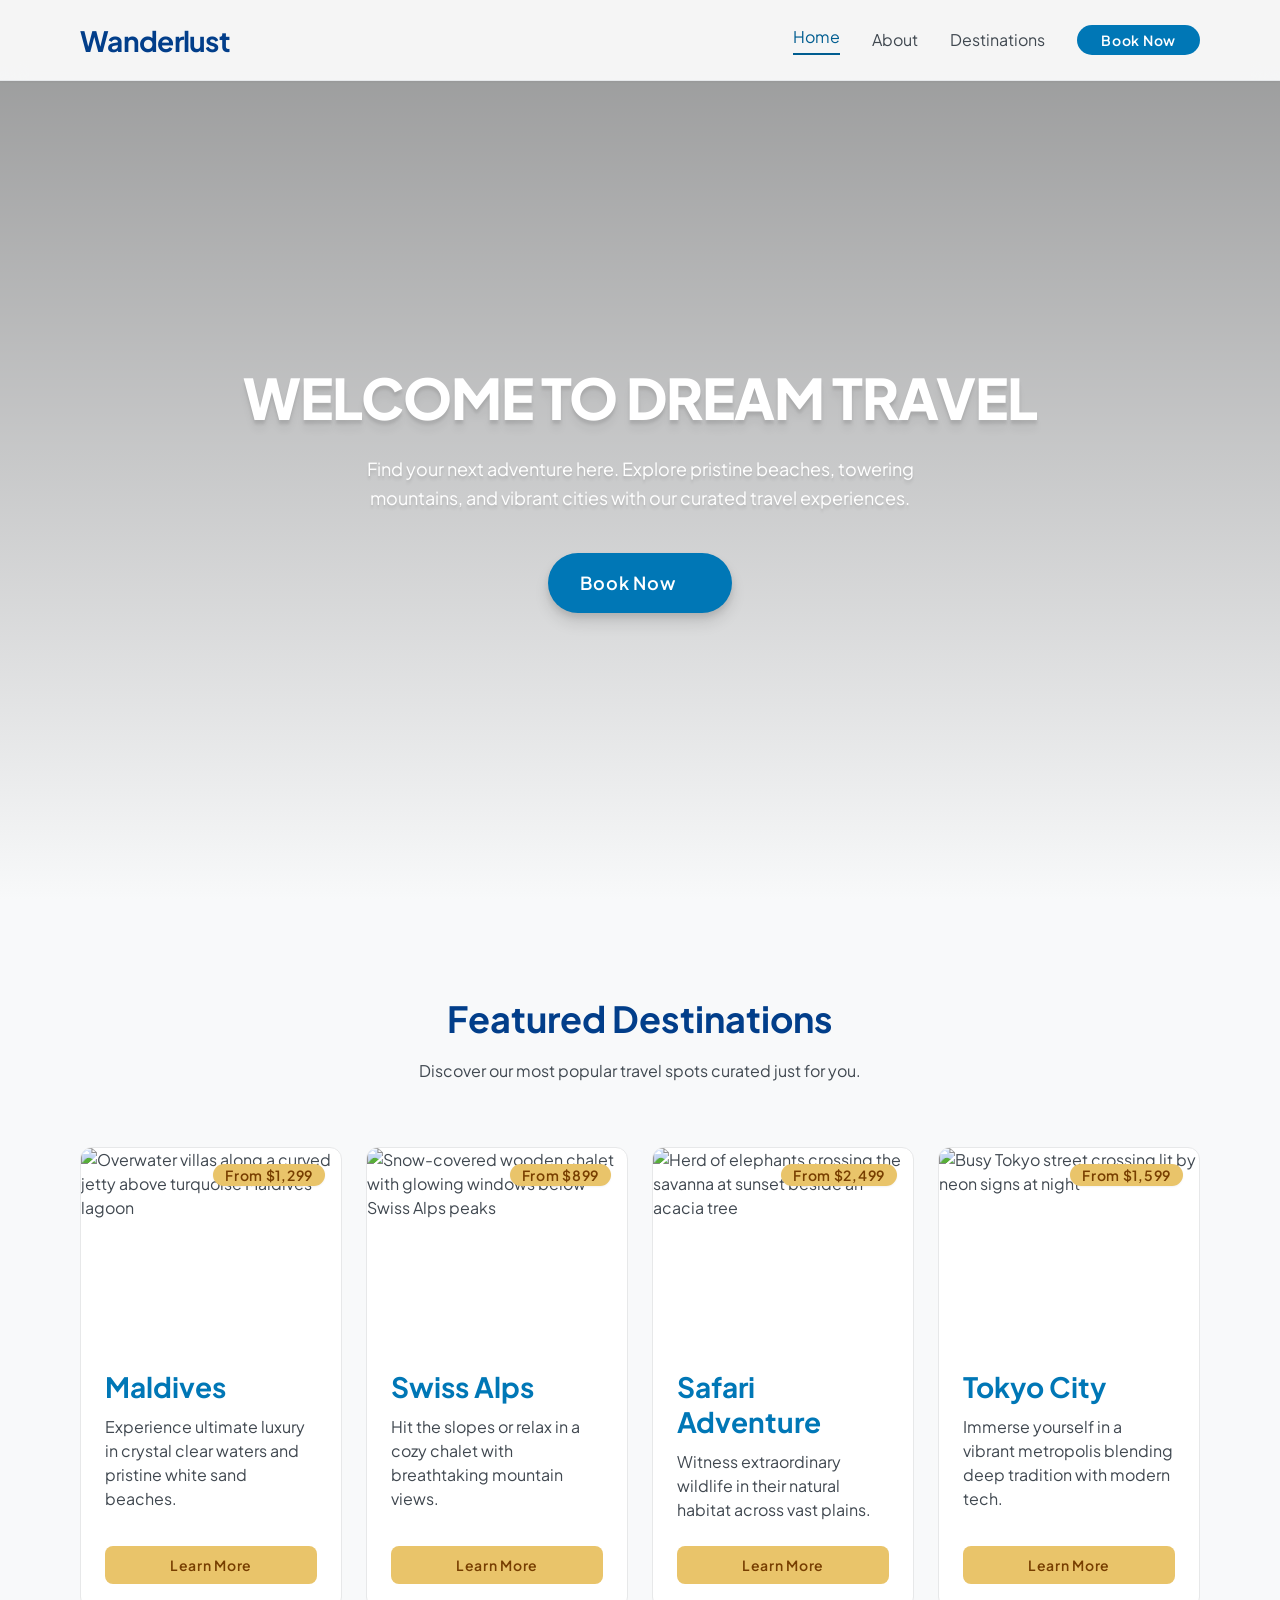
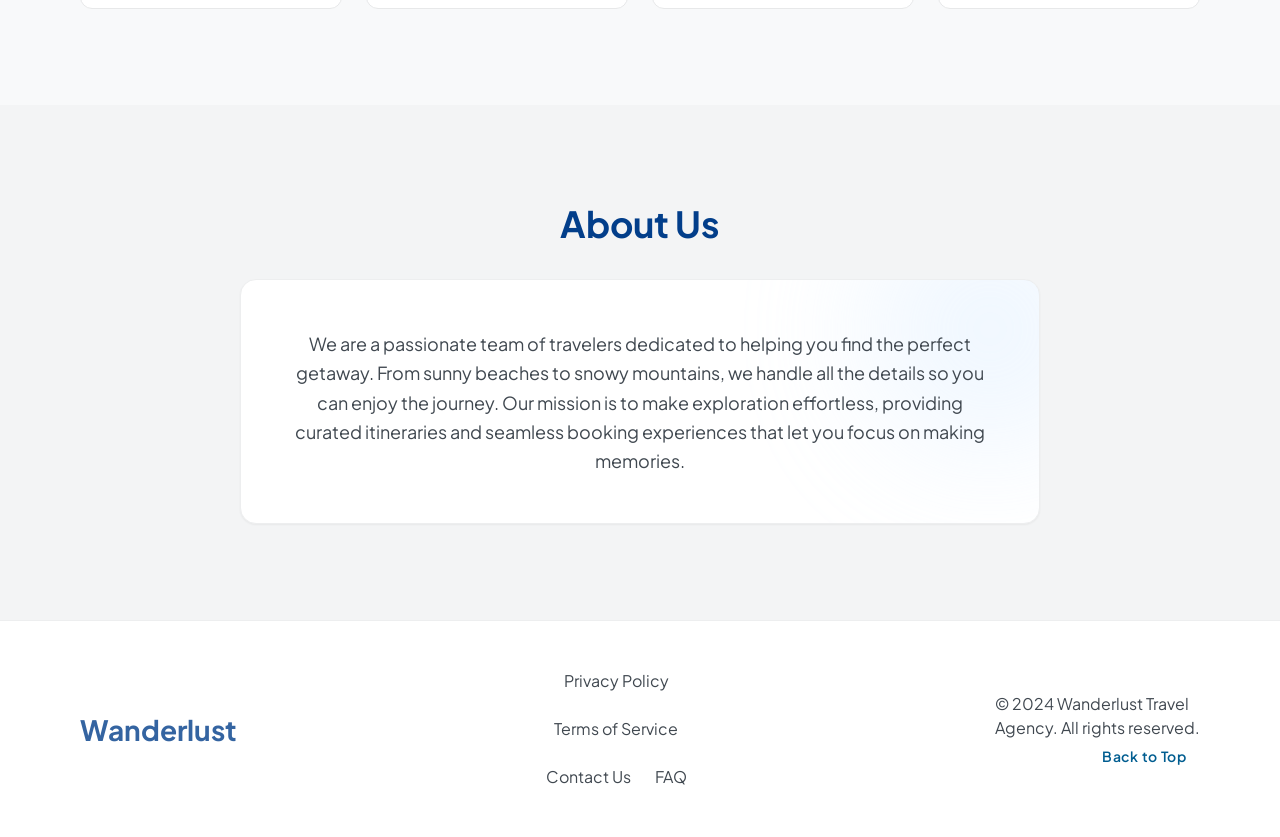
==== wanderlust/index.html @ 6b431ad3 "Adding files in folder" ====
<!doctype html>
<html lang="en">
<head>
  <meta charset="utf-8">
  <meta name="viewport" content="width=device-width, initial-scale=1">
  <title>Wanderlust | Dream Travel Destinations</title>
  <meta name="description" content="Wanderlust travel agency: curated trips to the Maldives, Swiss Alps, African safaris and Tokyo.">
  <link rel="preconnect" href="https://fonts.googleapis.com">
  <link rel="preconnect" href="https://fonts.gstatic.com" crossorigin>
  <link href="https://fonts.googleapis.com/css2?family=Plus+Jakarta+Sans:wght@400;600;700;800&display=swap" rel="stylesheet">
  <link rel="stylesheet" href="css/reset.css">
  <link rel="stylesheet" href="css/style.css">
  <script src="js/main.js" defer></script>
</head>
<body>
  <a class="skip-link" href="#main">Skip to content</a>

  <header class="site-header">
    <nav class="navbar container" aria-label="Primary">
      <a class="logo" href="#home">Wanderlust</a>

      <button class="nav-toggle" type="button" aria-expanded="false" aria-controls="nav-menu">
        <img src="assets/icons/icon-menu.svg" alt="" width="23" height="15">
        <span class="visually-hidden">Menu</span>
      </button>

      <div class="nav-menu" id="nav-menu">
        <ul class="nav-links">
          <li><a class="nav-link is-active" href="#home" aria-current="true">Home</a></li>
          <li><a class="nav-link" href="#about">About</a></li>
          <li><a class="nav-link" href="#destinations">Destinations</a></li>
        </ul>
        <a class="btn btn-pill btn-nav" href="#destinations">Book Now</a>
      </div>
    </nav>
  </header>

  <main id="main">
    <section class="hero" id="home" aria-labelledby="hero-title">
      <div class="hero-content container">
        <h1 class="hero-title" id="hero-title">Welcome to Dream Travel</h1>
        <p class="hero-text">Find your next adventure here. Explore pristine beaches, towering mountains, and vibrant cities with our curated travel experiences.</p>
        <a class="btn btn-pill btn-hero" href="#destinations">
          Book Now
          <img src="assets/icons/icon-arrow-right.svg" alt="" width="16" height="16">
        </a>
      </div>
    </section>

    <section class="destinations" id="destinations" aria-labelledby="destinations-title">
      <div class="container">
        <header class="section-head">
          <h2 class="section-title" id="destinations-title">Featured Destinations</h2>
          <p class="section-text">Discover our most popular travel spots curated just for you.</p>
        </header>

        <ul class="destination-grid">
          <li class="destination-item">
            <article class="destination-card">
              <div class="destination-media">
                <img src="assets/images/dest-maldives.jpg" alt="Overwater villas along a curved jetty above turquoise Maldives lagoon" width="356" height="267" loading="lazy">
                <p class="price-tag">From $1,299</p>
              </div>
              <div class="destination-body">
                <h3 class="destination-title">Maldives</h3>
                <p class="destination-text">Experience ultimate luxury in crystal clear waters and pristine white sand beaches.</p>
                <a class="btn btn-sand" href="#about" aria-label="Learn more about Maldives">Learn More</a>
              </div>
            </article>
          </li>
          <li class="destination-item">
            <article class="destination-card">
              <div class="destination-media">
                <img src="assets/images/dest-swiss-alps.jpg" alt="Snow-covered wooden chalet with glowing windows below Swiss Alps peaks" width="356" height="267" loading="lazy">
                <p class="price-tag">From $899</p>
              </div>
              <div class="destination-body">
                <h3 class="destination-title">Swiss Alps</h3>
                <p class="destination-text">Hit the slopes or relax in a cozy chalet with breathtaking mountain views.</p>
                <a class="btn btn-sand" href="#about" aria-label="Learn more about the Swiss Alps">Learn More</a>
              </div>
            </article>
          </li>
          <li class="destination-item">
            <article class="destination-card">
              <div class="destination-media">
                <img src="assets/images/dest-safari.jpg" alt="Herd of elephants crossing the savanna at sunset beside an acacia tree" width="356" height="267" loading="lazy">
                <p class="price-tag">From $2,499</p>
              </div>
              <div class="destination-body">
                <h3 class="destination-title">Safari Adventure</h3>
                <p class="destination-text">Witness extraordinary wildlife in their natural habitat across vast plains.</p>
                <a class="btn btn-sand" href="#about" aria-label="Learn more about the Safari Adventure">Learn More</a>
              </div>
            </article>
          </li>
          <li class="destination-item">
            <article class="destination-card">
              <div class="destination-media">
                <img src="assets/images/dest-tokyo.jpg" alt="Busy Tokyo street crossing lit by neon signs at night" width="356" height="267" loading="lazy">
                <p class="price-tag">From $1,599</p>
              </div>
              <div class="destination-body">
                <h3 class="destination-title">Tokyo City</h3>
                <p class="destination-text">Immerse yourself in a vibrant metropolis blending deep tradition with modern tech.</p>
                <a class="btn btn-sand" href="#about" aria-label="Learn more about Tokyo City">Learn More</a>
              </div>
            </article>
          </li>
        </ul>
      </div>
    </section>

    <section class="about" id="about" aria-labelledby="about-title">
      <div class="container">
        <h2 class="section-title" id="about-title">About Us</h2>
        <div class="about-card">
          <p>We are a passionate team of travelers dedicated to helping you find the perfect getaway. From sunny beaches to snowy mountains, we handle all the details so you can enjoy the journey. Our mission is to make exploration effortless, providing curated itineraries and seamless booking experiences that let you focus on making memories.</p>
        </div>
      </div>
    </section>
  </main>

  <footer class="site-footer">
    <div class="footer-inner container">
      <a class="logo footer-logo" href="#home">Wanderlust</a>
      <nav class="footer-nav" aria-label="Footer">
        <ul>
          <li><a href="#about">Privacy Policy</a></li>
          <li><a href="#about">Terms of Service</a></li>
          <li><a href="#about">Contact Us</a></li>
          <li><a href="#about">FAQ</a></li>
        </ul>
      </nav>
      <div class="footer-meta">
        <p class="copyright">© 2024 Wanderlust Travel Agency. All rights reserved.</p>
        <a class="back-to-top" href="#home">
          Back to Top
          <img src="assets/icons/icon-arrow-up.svg" alt="" width="10" height="10">
        </a>
      </div>
    </div>
  </footer>
</body>
</html>
---- wanderlust/css/style.css ----
/* ==========================================================================
   Design tokens
   ========================================================================== */
:root {
  /* Colors */
  --primary: #0077b6;
  --primary-dark: #023e8a;
  --link: #005d90;
  --text: #404850;
  --bg-page: #f8f9fa;
  --bg-about: #f3f4f5;
  --bg-card: #ffffff;
  --sand: #e9c46a;
  --sand-text: #773e00;
  --border-card: #e7e8e9;
  --border-soft: #edeeef;
  --border-header: rgba(191, 199, 209, 0.3);
  --blob: #cde5ff;

  /* Layout */
  --header-h: 81px;
  --gutter: 16px;
  --container: 1240px;
  --section-space: 96px;
  --radius-sm: 8px;
  --radius-md: 12px;
  --radius-lg: 16px;
  --radius-pill: 999px;

  /* Effects */
  --shadow-xs: 0 1px 2px rgba(0, 0, 0, 0.05);
  --shadow-btn: 0 4px 6px rgba(0, 0, 0, 0.1), 0 10px 15px rgba(0, 0, 0, 0.1);
  --shadow-card-hover: 0 14px 30px rgba(2, 62, 138, 0.12);
  --focus-ring: 0 0 0 3px rgba(0, 119, 182, 0.45);
  --ease-out: cubic-bezier(0.16, 1, 0.3, 1);

  /* Typography */
  --font-family: 'Plus Jakarta Sans', -apple-system, BlinkMacSystemFont, 'Segoe UI', sans-serif;
}

/* ==========================================================================
   Base
   ========================================================================== */
html {
  scroll-behavior: smooth;
  scroll-padding-top: var(--header-h);
}

body {
  font-family: var(--font-family);
  font-size: 16px;
  line-height: 24px;
  color: var(--text);
  background: var(--bg-page);
  overflow-x: hidden;
}

.container {
  width: min(var(--container), 100% - 2 * var(--gutter));
  margin-inline: auto;
}

.visually-hidden {
  position: absolute;
  width: 1px;
  height: 1px;
  overflow: hidden;
  clip: rect(0 0 0 0);
  white-space: nowrap;
}

.skip-link {
  position: absolute;
  left: 16px;
  top: -60px;
  z-index: 100;
  padding: 10px 16px;
  border-radius: var(--radius-sm);
  background: var(--primary);
  color: #fff;
  font-weight: 600;
  transition: top 0.2s ease;
}

.skip-link:focus {
  top: 16px;
}

:focus-visible {
  outline: none;
  box-shadow: var(--focus-ring);
  border-radius: var(--radius-sm);
}

.logo {
  font-size: 28px;
  font-weight: 700;
  line-height: 35px;
  letter-spacing: -0.7px;
  color: var(--primary-dark);
}

/* Buttons */
.btn {
  display: inline-flex;
  align-items: center;
  justify-content: center;
  gap: 8px;
  font-weight: 600;
  white-space: nowrap;
  transition: transform 0.25s var(--ease-out), box-shadow 0.25s ease, background-color 0.25s ease;
}

.btn-pill {
  border-radius: var(--radius-pill);
  background: var(--primary);
  color: #fff;
}

.btn-pill:hover {
  background: var(--link);
}

.btn-sand {
  width: 100%;
  height: 38px;
  border-radius: var(--radius-sm);
  background: var(--sand);
  font-size: 14px;
  line-height: 20px;
  letter-spacing: 0.7px;
  color: var(--sand-text);
}

.btn-sand:hover {
  background: #e2b54d;
}

/* ==========================================================================
   Header
   ========================================================================== */
.site-header {
  position: fixed;
  inset: 0 0 auto;
  z-index: 20;
  height: var(--header-h);
  border-bottom: 1px solid var(--border-header);
  background: rgba(255, 255, 255, 0.9);
  box-shadow: var(--shadow-xs);
  -webkit-backdrop-filter: blur(12px);
  backdrop-filter: blur(12px);
}

.navbar {
  display: flex;
  justify-content: space-between;
  align-items: center;
  height: 100%;
}

.nav-toggle {
  display: grid;
  place-items: center;
  width: 40px;
  height: 40px;
  margin-top: -3px;
  border-radius: var(--radius-sm);
}

.nav-toggle img {
  width: 22.5px;
  height: 15px;
}

/* mobile dropdown */
.nav-menu {
  position: absolute;
  top: 100%;
  left: 0;
  right: 0;
  display: flex;
  flex-direction: column;
  gap: 16px;
  padding: 16px var(--gutter) 24px;
  border-bottom: 1px solid var(--border-header);
  background: rgba(255, 255, 255, 0.97);
  box-shadow: 0 12px 24px rgba(2, 62, 138, 0.08);
  opacity: 0;
  visibility: hidden;
  transform: translateY(-8px);
  transition: opacity 0.25s ease, transform 0.25s ease, visibility 0.25s;
}

.nav-menu.is-open {
  opacity: 1;
  visibility: visible;
  transform: none;
}

.nav-links {
  display: flex;
  flex-direction: column;
}

.nav-link {
  display: block;
  padding: 10px 0;
  font-size: 16px;
  line-height: 24px;
  color: var(--text);
  transition: color 0.2s ease;
}

.nav-link:hover,
.nav-link.is-active {
  color: var(--link);
}

.btn-nav {
  height: 44px;
  font-size: 14px;
  letter-spacing: 0.7px;
}

/* ==========================================================================
   Hero
   ========================================================================== */
.hero {
  position: relative;
  display: flex;
  align-items: center;
  /* 2:1 portrait hero */
  height: 200vw;
  /* centre the copy below the fixed header */
  padding-top: calc(var(--header-h) - 4px);
  background:
    linear-gradient(180deg, rgba(0, 0, 0, 0.4) 0%, rgba(0, 0, 0, 0.2) 50%, var(--bg-page) 100%),
    url('../assets/images/hero-beach.jpg') center / cover no-repeat;
  text-align: center;
  color: #fff;
}

.hero-content {
  display: flex;
  flex-direction: column;
  align-items: center;
}

.hero-title {
  font-size: 40px;
  font-weight: 800;
  line-height: 48px;
  text-transform: uppercase;
  text-shadow: 0 10px 8px rgba(0, 0, 0, 0.04), 0 4px 3px rgba(0, 0, 0, 0.1);
}

.hero-text {
  margin-top: 22.8px;
  font-size: 18px;
  line-height: 28.8px;
  text-shadow: 0 4px 3px rgba(0, 0, 0, 0.07), 0 2px 2px rgba(0, 0, 0, 0.06);
}

.btn-hero {
  width: 184.8px;
  height: 60px;
  margin-top: 41px;
  font-size: 18px;
  letter-spacing: 0.9px;
  box-shadow: var(--shadow-btn);
}

.btn-hero:hover {
  transform: translateY(-2px);
}

.btn-hero img {
  width: 16px;
  height: 16px;
  transition: transform 0.25s var(--ease-out);
}

.btn-hero:hover img {
  transform: translateX(3px);
}

/* ==========================================================================
   Section headings
   ========================================================================== */
.section-head {
  text-align: center;
}

.section-title {
  font-size: 16px;
  font-weight: 400;
  line-height: 24px;
  text-align: center;
  color: var(--primary-dark);
}

.section-text {
  margin-top: 16px;
}

/* ==========================================================================
   Destinations
   ========================================================================== */
.destinations {
  padding: var(--section-space) 0;
}

.destination-grid {
  display: grid;
  gap: 24px;
  margin-top: 64px;
}

.destination-item {
  display: flex;
}

.destination-card {
  display: flex;
  flex: 1;
  flex-direction: column;
  overflow: hidden;
  border: 1px solid var(--border-card);
  border-radius: var(--radius-md);
  background: var(--bg-card);
  transition: transform 0.3s var(--ease-out), box-shadow 0.3s ease;
}

/* hover on the <li> so the lifted card doesn't slip from under the cursor */
.destination-item:hover .destination-card {
  transform: translateY(-6px);
  box-shadow: var(--shadow-card-hover);
}

.destination-media {
  position: relative;
  overflow: hidden;
}

.destination-media img {
  width: 100%;
  height: auto;
  aspect-ratio: 4 / 3;
  object-fit: cover;
  transition: transform 0.6s var(--ease-out);
}

.destination-item:hover .destination-media img {
  transform: scale(1.05);
}

.price-tag {
  position: absolute;
  top: 16px;
  right: 16px;
  height: 22px;
  padding: 0 12px;
  border-radius: var(--radius-pill);
  background: var(--sand);
  box-shadow: var(--shadow-xs);
  font-size: 14px;
  font-weight: 600;
  line-height: 22px;
  letter-spacing: 0.7px;
  color: var(--sand-text);
}

.destination-body {
  display: flex;
  flex: 1;
  flex-direction: column;
  padding: 26px 24px 24px;
}

.destination-title {
  font-size: 28px;
  font-weight: 700;
  line-height: 35px;
  color: var(--primary);
}

.destination-text {
  margin: 11px 0 24px;
}

/* equal-height cards: the button sits at the bottom whatever the text length */
.destination-body .btn-sand {
  margin-top: auto;
}

/* ==========================================================================
   About
   ========================================================================== */
.about {
  padding: 95px 0 var(--section-space);
  background: var(--bg-about);
}

.about-card {
  position: relative;
  isolation: isolate;
  overflow: hidden;
  margin-top: 33px;
  padding: 31px 31px 33px;
  border: 1px solid var(--border-soft);
  border-radius: var(--radius-lg);
  background: var(--bg-card);
  box-shadow: var(--shadow-xs);
  font-size: 18px;
  line-height: 29.25px;
  text-align: center;
}

/* decorative blurred circle, top-right */
.about-card::before {
  content: '';
  position: absolute;
  z-index: -1;
  top: -79px;
  right: -79px;
  width: 256px;
  height: 256px;
  border-radius: 50%;
  background: var(--blob);
  opacity: 0.3;
  filter: blur(64px);
}

/* ==========================================================================
   Footer
   ========================================================================== */
.site-footer {
  border-top: 1px solid var(--border-soft);
  background: var(--bg-card);
}

.footer-inner {
  display: flex;
  flex-direction: column;
  align-items: center;
  padding: 50px 0 45px;
}

.footer-logo {
  letter-spacing: 0;
  opacity: 0.8;
}

.footer-nav {
  margin-top: 3px;
}

.footer-nav ul {
  display: flex;
  flex-wrap: wrap;
  justify-content: center;
  gap: 24px;
}

.footer-nav a {
  transition: color 0.2s ease;
}

.footer-nav a:hover {
  color: var(--link);
}

.footer-meta {
  display: flex;
  flex-direction: column;
  align-self: stretch;
}

.back-to-top {
  display: inline-flex;
  align-items: center;
  gap: 4px;
  align-self: flex-end;
  margin-top: 5px;
  font-size: 14px;
  font-weight: 600;
  line-height: 20px;
  letter-spacing: 0.7px;
  color: var(--link);
}

.back-to-top img {
  width: 9.3px;
  height: 9.3px;
  transition: transform 0.25s var(--ease-out);
}

.back-to-top:hover img {
  transform: translateY(-3px);
}

/* ==========================================================================
   Tablet — 768px frame
   ========================================================================== */
@media (min-width: 768px) {
  :root {
    --gutter: 80px;
  }

  .nav-toggle {
    display: none;
  }

  .nav-menu {
    position: static;
    flex-direction: row;
    align-items: center;
    gap: 32px;
    padding: 0;
    border: 0;
    background: none;
    box-shadow: none;
    opacity: 1;
    visibility: visible;
    transform: none;
  }

  .nav-links {
    flex-direction: row;
    align-items: center;
    gap: 32px;
  }

  .nav-link {
    padding: 0;
  }

  .nav-link.is-active {
    padding-bottom: 4px;
    border-bottom: 2px solid var(--link);
  }

  .btn-nav {
    height: 30px;
    padding: 0 24px;
  }

  .hero-title {
    font-size: 56px;
    line-height: 67.2px;
    letter-spacing: -1.12px;
  }

  .hero-text {
    margin-top: 23.9px;
  }

  .section-title {
    font-size: 36px;
    font-weight: 700;
    line-height: 45px;
  }

  .section-text {
    margin-top: 18px;
  }

  .destination-grid {
    grid-template-columns: repeat(2, 1fr);
    row-gap: 23px;
  }

  .about {
    padding-top: 96px;
  }

  .about-card {
    margin-top: 33px;
    padding: 49px 48px 48px;
  }

  .footer-inner {
    flex-direction: row;
    justify-content: space-between;
    align-items: center;
    padding: 48px 0;
  }

  .footer-nav {
    max-width: 150px;
    margin-top: 0;
  }

  .footer-meta {
    align-self: auto;
    width: 205px;
  }

  .back-to-top {
    margin-top: 6px;
  }
}

/* ==========================================================================
   Desktop
   ========================================================================== */
@media (min-width: 1024px) {
  .hero {
    height: max(720px, 100svh);
  }

  /* keep the tablet line length instead of one 1200px line */
  .hero-text {
    max-width: 608px;
  }

  .about-card {
    max-width: 800px;
    margin-inline: auto;
  }
}

@media (min-width: 1280px) {
  .destination-grid {
    grid-template-columns: repeat(4, 1fr);
  }
}

@media (prefers-reduced-motion: reduce) {
  html { scroll-behavior: auto; }

  *,
  *::before,
  *::after {
    animation-duration: 0.01ms !important;
    transition-duration: 0.01ms !important;
  }
}
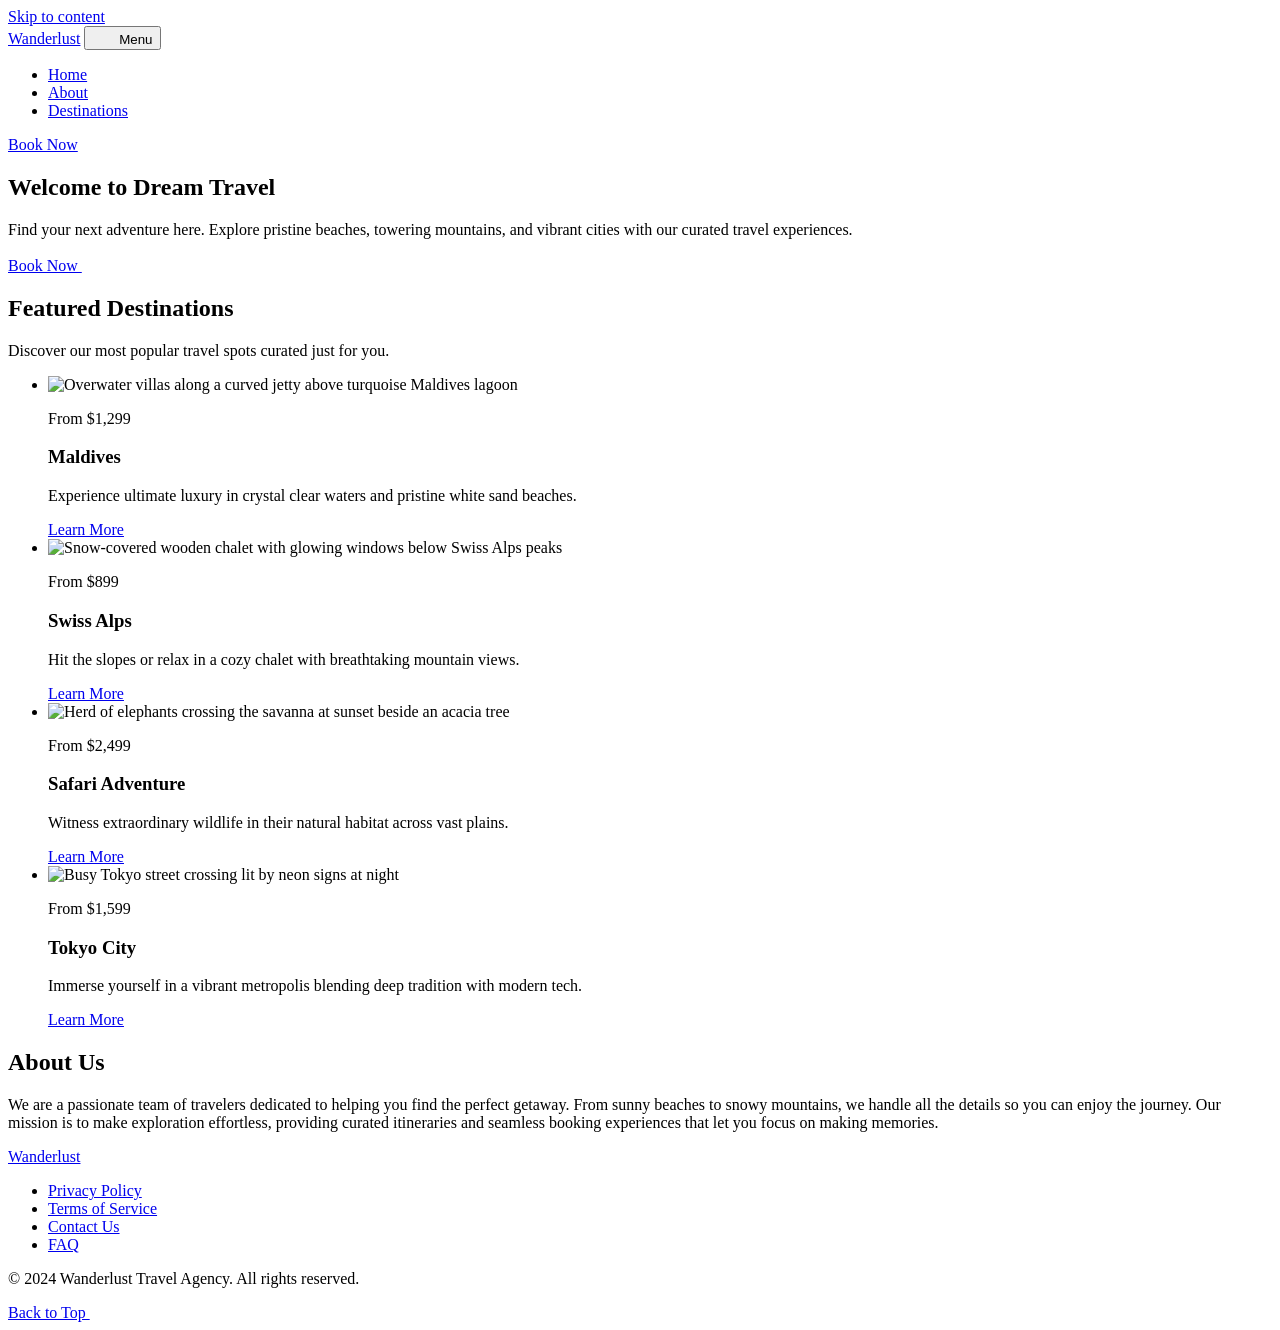
==== commit 7f5105b5: "pixel perfecting wanderlust" ====
--- a/wanderlust/index.html
+++ b/wanderlust/index.html
@@ -1,16 +1,13 @@
-<!doctype html>
+<!DOCTYPE html>
 <html lang="en">
 <head>
-  <meta charset="utf-8">
-  <meta name="viewport" content="width=device-width, initial-scale=1">
-  <title>Wanderlust | Dream Travel Destinations</title>
-  <meta name="description" content="Wanderlust travel agency: curated trips to the Maldives, Swiss Alps, African safaris and Tokyo.">
-  <link rel="preconnect" href="https://fonts.googleapis.com">
-  <link rel="preconnect" href="https://fonts.gstatic.com" crossorigin>
-  <link href="https://fonts.googleapis.com/css2?family=Plus+Jakarta+Sans:wght@400;600;700;800&display=swap" rel="stylesheet">
-  <link rel="stylesheet" href="css/reset.css">
-  <link rel="stylesheet" href="css/style.css">
-  <script src="js/main.js" defer></script>
+    <meta charset="UTF-8">
+    <meta name="viewport" content="width=device-width, initial-scale=1.0">
+    <title>Wanderlust</title>
+    <link rel="preconnect" href="https://fonts.googleapis.com">
+    <link rel="preconnect" href="https://fonts.gstatic.com" crossorigin>
+    <link href="https://fonts.googleapis.com/css2?family=Plus+Jakarta+Sans:wght@400;500;600;700&display=swap" rel="stylesheet">
+    <link rel="stylesheet" href="style.css">
 </head>
 <body>
   <a class="skip-link" href="#main">Skip to content</a>
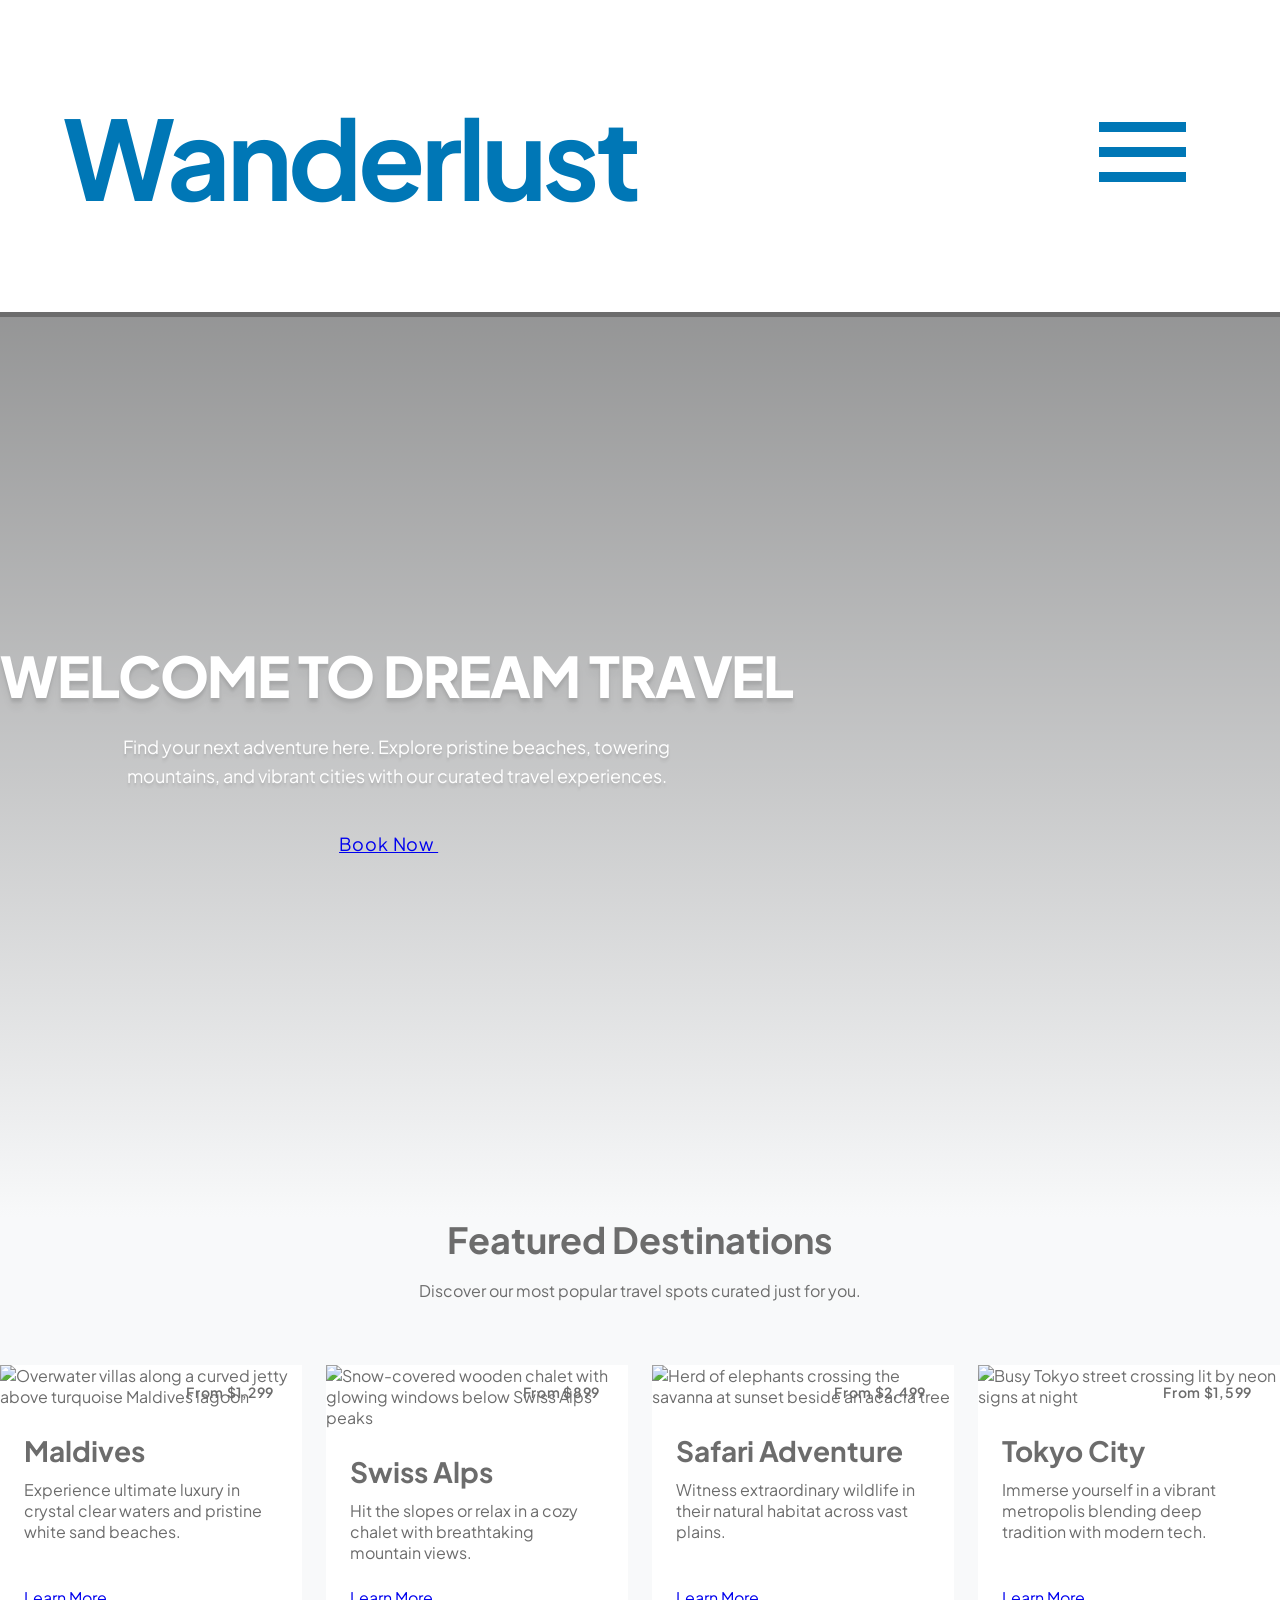
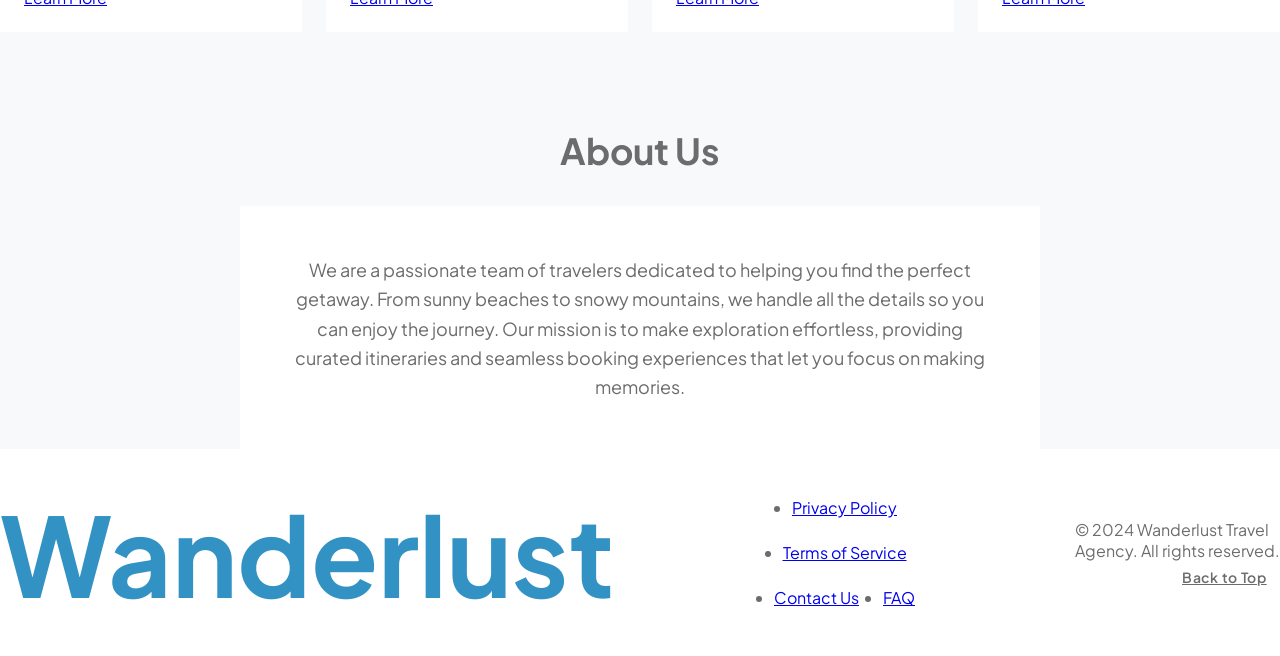
==== commit 1dad8605: "pixel perfecting wanderlust" ====
--- a/wanderlust/index.html
+++ b/wanderlust/index.html
@@ -7,29 +7,26 @@
     <link rel="preconnect" href="https://fonts.googleapis.com">
     <link rel="preconnect" href="https://fonts.gstatic.com" crossorigin>
     <link href="https://fonts.googleapis.com/css2?family=Plus+Jakarta+Sans:wght@400;500;600;700&display=swap" rel="stylesheet">
-    <link rel="stylesheet" href="style.css">
+    <link rel="stylesheet" href="css/style.css">
 </head>
 <body>
-  <a class="skip-link" href="#main">Skip to content</a>
-
-  <header class="site-header">
-    <nav class="navbar container" aria-label="Primary">
-      <a class="logo" href="#home">Wanderlust</a>
-
-      <button class="nav-toggle" type="button" aria-expanded="false" aria-controls="nav-menu">
-        <img src="assets/icons/icon-menu.svg" alt="" width="23" height="15">
-        <span class="visually-hidden">Menu</span>
-      </button>
-
-      <div class="nav-menu" id="nav-menu">
-        <ul class="nav-links">
-          <li><a class="nav-link is-active" href="#home" aria-current="true">Home</a></li>
-          <li><a class="nav-link" href="#about">About</a></li>
-          <li><a class="nav-link" href="#destinations">Destinations</a></li>
-        </ul>
-        <a class="btn btn-pill btn-nav" href="#destinations">Book Now</a>
+  <header class="header">
+      <div class="header-container">
+          <a href="#home" class="logo">Wanderlust</a>
+          <div class="header-menu">
+              <button class="menu-button" aria-label="Show navigation">
+                  <span class="menu-stroke"></span>
+                  <span class="menu-stroke"></span>
+                  <span class="menu-stroke"></span>
+              </button>
+              <nav class="header-nav">
+                  <a href="#home">Home</a>
+                  <a href="#destinations">Destinations</a>
+                  <a href="#about">About Us</a>
+                  <a href="#booking" class="header-book-btn">Book Now</a>
+              </nav>
+          </div>
       </div>
-    </nav>
   </header>
 
   <main id="main">
--- a/wanderlust/css/style.css
+++ b/wanderlust/css/style.css
@@ -0,0 +1,536 @@
+/* ==========================================================================
+   Design tokens
+   ========================================================================== */
+:root {
+    --primary-accent: #0077B6;
+    --secondary-accent: #FFDF8C;
+    --bg-page: #F8F9FA;
+    --bg-card: #FFFFFF;
+    --text: #FFFFFF;
+    --text-dark: #6C6C6C;
+    --input-bg: #E8EAEF;
+     /* Layout & Spacing */
+    --radius: 150px;
+    --radius-sm: 40px;
+}
+
+* {
+    margin: 0;
+    padding: 0;
+    box-sizing: border-box;
+}
+
+body {
+    font-family: "Plus Jakarta Sans", sans-serif;
+    background-color: var(--bg-page);
+    color: var(--text-dark);
+}
+
+/* HEADER */
+.header {
+    position: relative;
+    z-index: 1;
+    background: rgba(255, 255, 255, 0.9);
+    border-bottom: 5px solid var(--text-dark);
+    backdrop-filter: blur(12px);
+    -webkit-backdrop-filter: blur(12px);
+}
+
+.header-container {
+    height: 312px;
+    padding: 0 94px 0 63px;
+
+    display: flex;
+    align-items: center;
+    justify-content: space-between;
+}
+
+.logo {
+    display: flex;
+    align-items: center;
+
+    color: var(--primary-accent);
+    font-size: 110px;
+    font-weight: 700;
+    line-height: 48px;
+    letter-spacing: -4px;
+    text-decoration: none;
+    vertical-align: middle;
+}
+
+.menu-button {
+    margin-bottom: 9px;
+    width: 87px;
+    height: 60px;
+    border: none;
+    background: transparent;
+    padding: 0;
+    display: flex;
+    flex-direction: column;
+    justify-content: space-between;
+    cursor: pointer;
+}
+
+.header-menu {
+    position: relative;
+}
+
+.menu-stroke {
+    width: 100%;
+    height: 10px;
+    background: var(--primary-accent);
+}
+
+/* HEADER NAVIGATION */
+.header-nav {
+    display: none;
+    position: absolute;
+    top: 100%;
+    right: 0;
+    z-index: 2;
+    min-width: 180px;
+    flex-direction: column;
+    gap: 4px;
+    padding: 12px;
+    border-radius: 8px;
+    background: var(--bg-card);
+    box-shadow: 0 4px 16px var(--text-dark);
+}
+
+.header-nav a {
+    display: block;
+    padding: 10px 12px;
+    font-family: "Plus Jakarta Sans", sans-serif;
+    font-size: 16px;
+    font-weight: 500;
+    color: var(--primary-accent);
+    text-decoration: none;
+    white-space: nowrap;
+}
+
+.header-nav .header-book-btn {
+    border-radius: 8px;
+    background: var(--secondary-accent);
+    color: var(--text-dark);
+}
+
+/* Reveal the navigation while hovering the menu or tabbing through it. */
+.header-menu:hover .header-nav,
+.header-menu:focus-within .header-nav {
+    display: flex;
+}
+
+/* ==========================================================================
+   Hero
+   ========================================================================== */
+.hero {
+  position: relative;
+  display: flex;
+  align-items: center;
+  /* 2:1 portrait hero */
+  height: 200vw;
+  /* centre the copy below the fixed header */
+  padding-top: calc(var(--header-h) - 4px);
+  background:
+    linear-gradient(180deg, rgba(0, 0, 0, 0.4) 0%, rgba(0, 0, 0, 0.2) 50%, var(--bg-page) 100%),
+    url('../assets/images/hero-beach.jpg') center / cover no-repeat;
+  text-align: center;
+  color: #fff;
+}
+
+.hero-content {
+  display: flex;
+  flex-direction: column;
+  align-items: center;
+}
+
+.hero-title {
+  font-size: 40px;
+  font-weight: 800;
+  line-height: 48px;
+  text-transform: uppercase;
+  text-shadow: 0 10px 8px rgba(0, 0, 0, 0.04), 0 4px 3px rgba(0, 0, 0, 0.1);
+}
+
+.hero-text {
+  margin-top: 22.8px;
+  font-size: 18px;
+  line-height: 28.8px;
+  text-shadow: 0 4px 3px rgba(0, 0, 0, 0.07), 0 2px 2px rgba(0, 0, 0, 0.06);
+}
+
+.btn-hero {
+  width: 184.8px;
+  height: 60px;
+  margin-top: 41px;
+  font-size: 18px;
+  letter-spacing: 0.9px;
+  box-shadow: var(--shadow-btn);
+}
+
+.btn-hero:hover {
+  transform: translateY(-2px);
+}
+
+.btn-hero img {
+  width: 16px;
+  height: 16px;
+  transition: transform 0.25s var(--ease-out);
+}
+
+.btn-hero:hover img {
+  transform: translateX(3px);
+}
+
+/* ==========================================================================
+   Section headings
+   ========================================================================== */
+.section-head {
+  text-align: center;
+}
+
+.section-title {
+  font-size: 16px;
+  font-weight: 400;
+  line-height: 24px;
+  text-align: center;
+  color: var(--primary-dark);
+}
+
+.section-text {
+  margin-top: 16px;
+}
+
+/* ==========================================================================
+   Destinations
+   ========================================================================== */
+.destinations {
+  padding: var(--section-space) 0;
+}
+
+.destination-grid {
+  display: grid;
+  gap: 24px;
+  margin-top: 64px;
+}
+
+.destination-item {
+  display: flex;
+}
+
+.destination-card {
+  display: flex;
+  flex: 1;
+  flex-direction: column;
+  overflow: hidden;
+  border: 1px solid var(--border-card);
+  border-radius: var(--radius-md);
+  background: var(--bg-card);
+  transition: transform 0.3s var(--ease-out), box-shadow 0.3s ease;
+}
+
+/* hover on the <li> so the lifted card doesn't slip from under the cursor */
+.destination-item:hover .destination-card {
+  transform: translateY(-6px);
+  box-shadow: var(--shadow-card-hover);
+}
+
+.destination-media {
+  position: relative;
+  overflow: hidden;
+}
+
+.destination-media img {
+  width: 100%;
+  height: auto;
+  aspect-ratio: 4 / 3;
+  object-fit: cover;
+  transition: transform 0.6s var(--ease-out);
+}
+
+.destination-item:hover .destination-media img {
+  transform: scale(1.05);
+}
+
+.price-tag {
+  position: absolute;
+  top: 16px;
+  right: 16px;
+  height: 22px;
+  padding: 0 12px;
+  border-radius: var(--radius-pill);
+  background: var(--sand);
+  box-shadow: var(--shadow-xs);
+  font-size: 14px;
+  font-weight: 600;
+  line-height: 22px;
+  letter-spacing: 0.7px;
+  color: var(--sand-text);
+}
+
+.destination-body {
+  display: flex;
+  flex: 1;
+  flex-direction: column;
+  padding: 26px 24px 24px;
+}
+
+.destination-title {
+  font-size: 28px;
+  font-weight: 700;
+  line-height: 35px;
+  color: var(--primary);
+}
+
+.destination-text {
+  margin: 11px 0 24px;
+}
+
+/* equal-height cards: the button sits at the bottom whatever the text length */
+.destination-body .btn-sand {
+  margin-top: auto;
+}
+
+/* ==========================================================================
+   About
+   ========================================================================== */
+.about {
+  padding: 95px 0 var(--section-space);
+  background: var(--bg-about);
+}
+
+.about-card {
+  position: relative;
+  isolation: isolate;
+  overflow: hidden;
+  margin-top: 33px;
+  padding: 31px 31px 33px;
+  border: 1px solid var(--border-soft);
+  border-radius: var(--radius-lg);
+  background: var(--bg-card);
+  box-shadow: var(--shadow-xs);
+  font-size: 18px;
+  line-height: 29.25px;
+  text-align: center;
+}
+
+/* decorative blurred circle, top-right */
+.about-card::before {
+  content: '';
+  position: absolute;
+  z-index: -1;
+  top: -79px;
+  right: -79px;
+  width: 256px;
+  height: 256px;
+  border-radius: 50%;
+  background: var(--blob);
+  opacity: 0.3;
+  filter: blur(64px);
+}
+
+/* ==========================================================================
+   Footer
+   ========================================================================== */
+.site-footer {
+  border-top: 1px solid var(--border-soft);
+  background: var(--bg-card);
+}
+
+.footer-inner {
+  display: flex;
+  flex-direction: column;
+  align-items: center;
+  padding: 50px 0 45px;
+}
+
+.footer-logo {
+  letter-spacing: 0;
+  opacity: 0.8;
+}
+
+.footer-nav {
+  margin-top: 3px;
+}
+
+.footer-nav ul {
+  display: flex;
+  flex-wrap: wrap;
+  justify-content: center;
+  gap: 24px;
+}
+
+.footer-nav a {
+  transition: color 0.2s ease;
+}
+
+.footer-nav a:hover {
+  color: var(--link);
+}
+
+.footer-meta {
+  display: flex;
+  flex-direction: column;
+  align-self: stretch;
+}
+
+.back-to-top {
+  display: inline-flex;
+  align-items: center;
+  gap: 4px;
+  align-self: flex-end;
+  margin-top: 5px;
+  font-size: 14px;
+  font-weight: 600;
+  line-height: 20px;
+  letter-spacing: 0.7px;
+  color: var(--link);
+}
+
+.back-to-top img {
+  width: 9.3px;
+  height: 9.3px;
+  transition: transform 0.25s var(--ease-out);
+}
+
+.back-to-top:hover img {
+  transform: translateY(-3px);
+}
+
+/* ==========================================================================
+   Tablet — 768px frame
+   ========================================================================== */
+@media (min-width: 768px) {
+  :root {
+    --gutter: 80px;
+  }
+
+  .nav-toggle {
+    display: none;
+  }
+
+  .nav-menu {
+    position: static;
+    flex-direction: row;
+    align-items: center;
+    gap: 32px;
+    padding: 0;
+    border: 0;
+    background: none;
+    box-shadow: none;
+    opacity: 1;
+    visibility: visible;
+    transform: none;
+  }
+
+  .nav-links {
+    flex-direction: row;
+    align-items: center;
+    gap: 32px;
+  }
+
+  .nav-link {
+    padding: 0;
+  }
+
+  .nav-link.is-active {
+    padding-bottom: 4px;
+    border-bottom: 2px solid var(--link);
+  }
+
+  .btn-nav {
+    height: 30px;
+    padding: 0 24px;
+  }
+
+  .hero-title {
+    font-size: 56px;
+    line-height: 67.2px;
+    letter-spacing: -1.12px;
+  }
+
+  .hero-text {
+    margin-top: 23.9px;
+  }
+
+  .section-title {
+    font-size: 36px;
+    font-weight: 700;
+    line-height: 45px;
+  }
+
+  .section-text {
+    margin-top: 18px;
+  }
+
+  .destination-grid {
+    grid-template-columns: repeat(2, 1fr);
+    row-gap: 23px;
+  }
+
+  .about {
+    padding-top: 96px;
+  }
+
+  .about-card {
+    margin-top: 33px;
+    padding: 49px 48px 48px;
+  }
+
+  .footer-inner {
+    flex-direction: row;
+    justify-content: space-between;
+    align-items: center;
+    padding: 48px 0;
+  }
+
+  .footer-nav {
+    max-width: 150px;
+    margin-top: 0;
+  }
+
+  .footer-meta {
+    align-self: auto;
+    width: 205px;
+  }
+
+  .back-to-top {
+    margin-top: 6px;
+  }
+}
+
+/* ==========================================================================
+   Desktop
+   ========================================================================== */
+@media (min-width: 1024px) {
+  .hero {
+    height: max(720px, 100svh);
+  }
+
+  /* keep the tablet line length instead of one 1200px line */
+  .hero-text {
+    max-width: 608px;
+  }
+
+  .about-card {
+    max-width: 800px;
+    margin-inline: auto;
+  }
+}
+
+@media (min-width: 1280px) {
+  .destination-grid {
+    grid-template-columns: repeat(4, 1fr);
+  }
+}
+
+@media (prefers-reduced-motion: reduce) {
+  html { scroll-behavior: auto; }
+
+  *,
+  *::before,
+  *::after {
+    animation-duration: 0.01ms !important;
+    transition-duration: 0.01ms !important;
+  }
+}
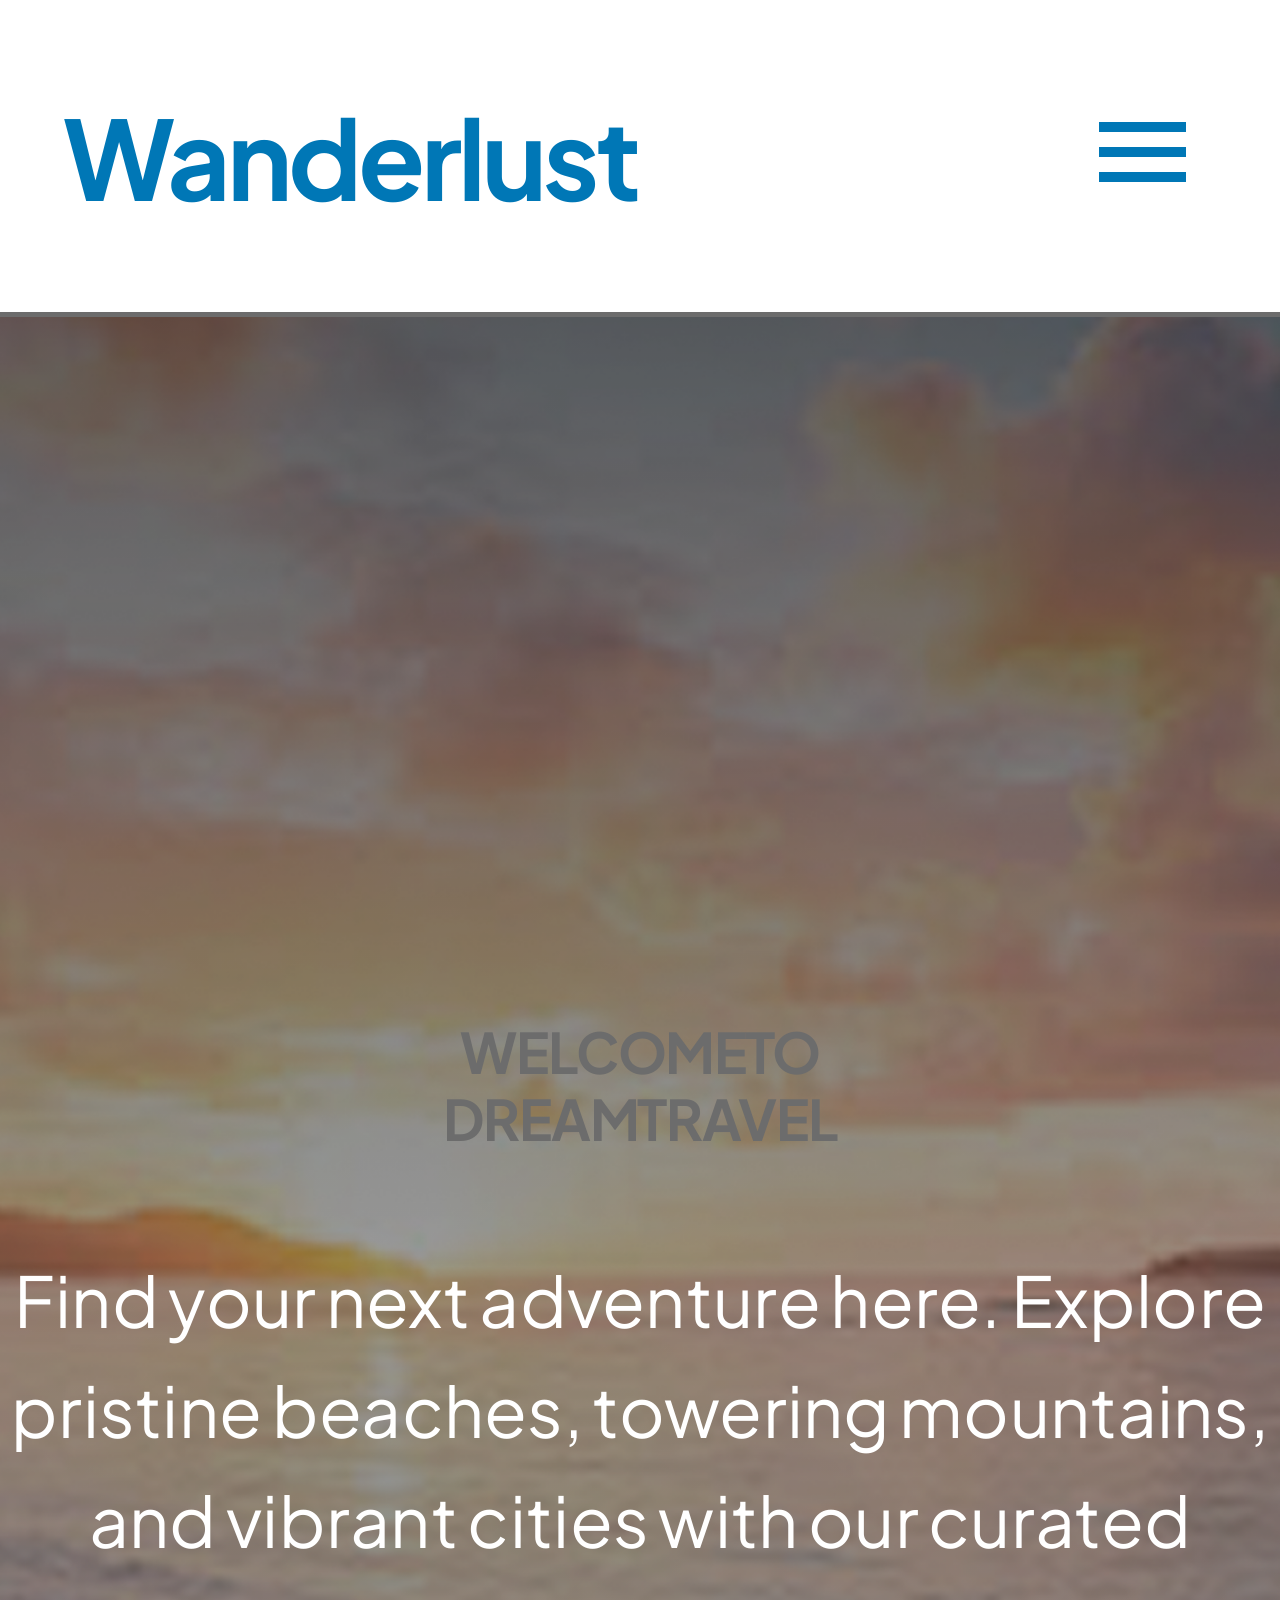
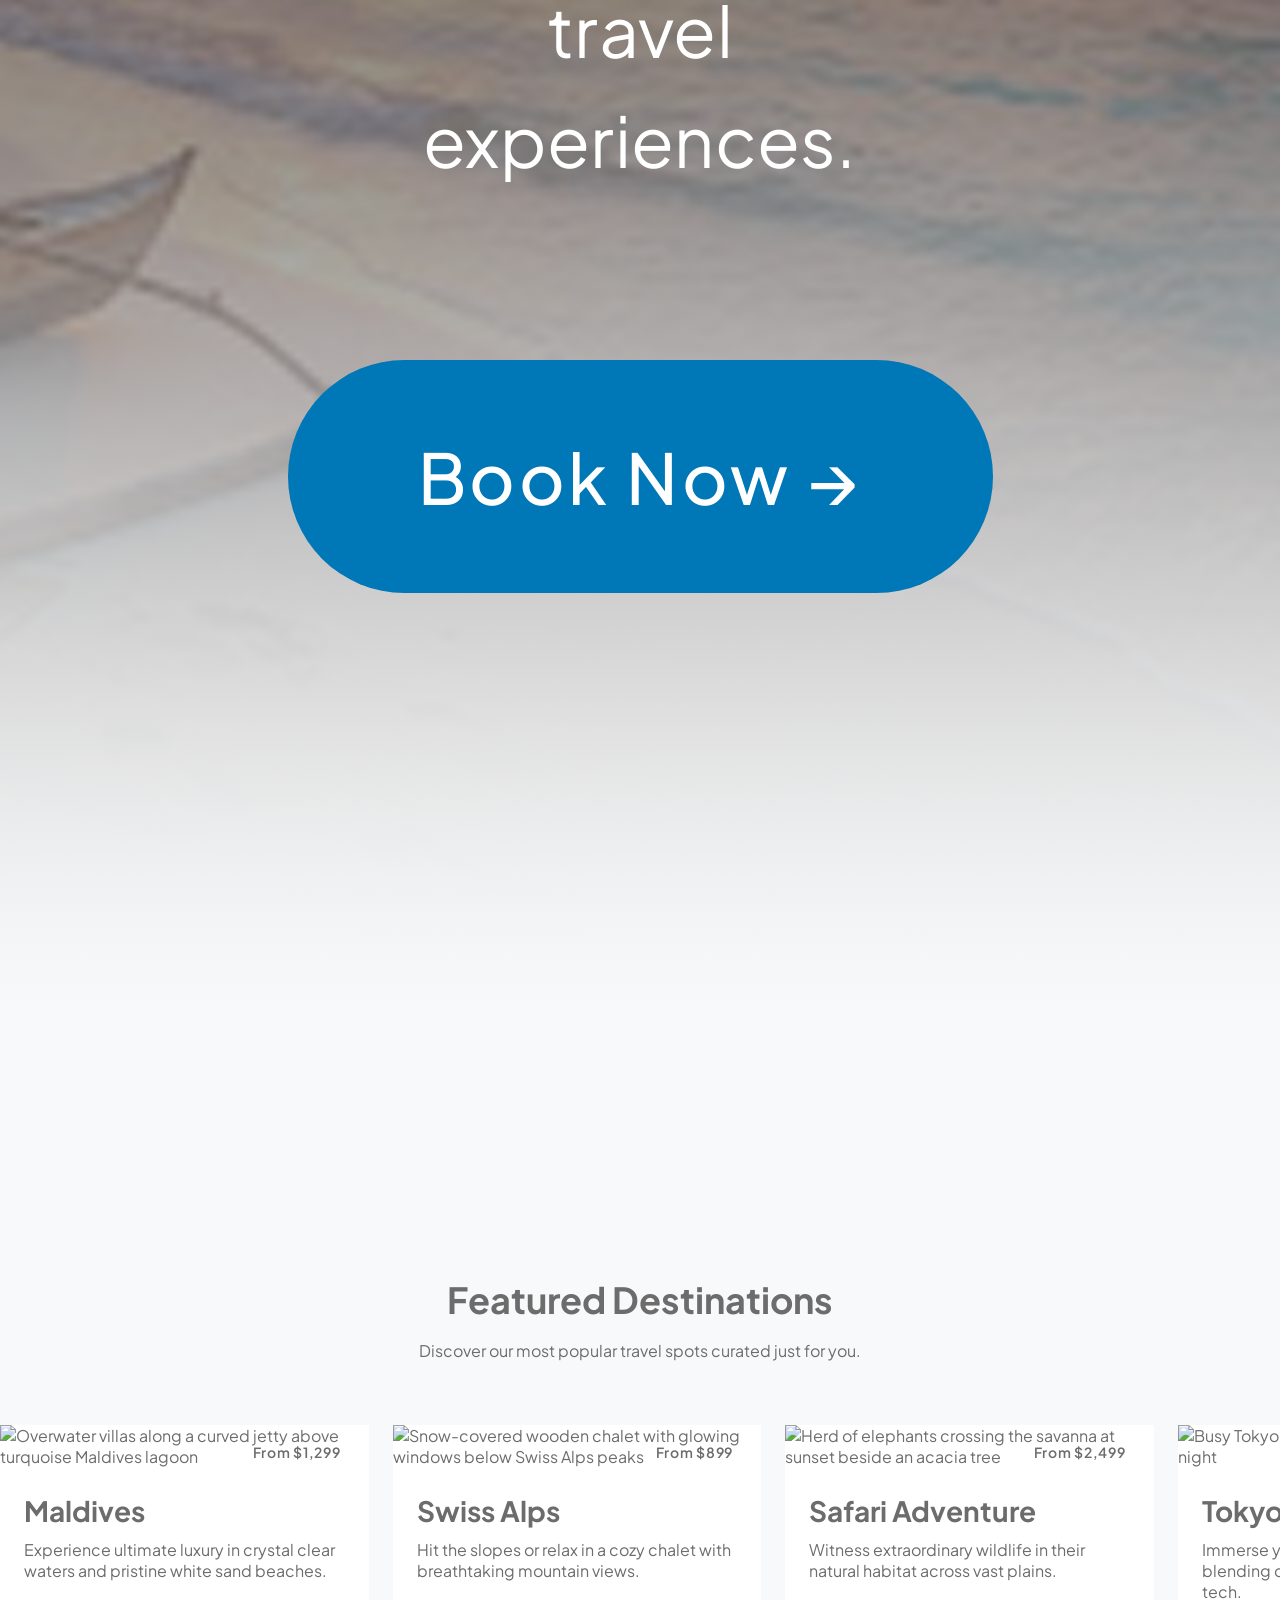
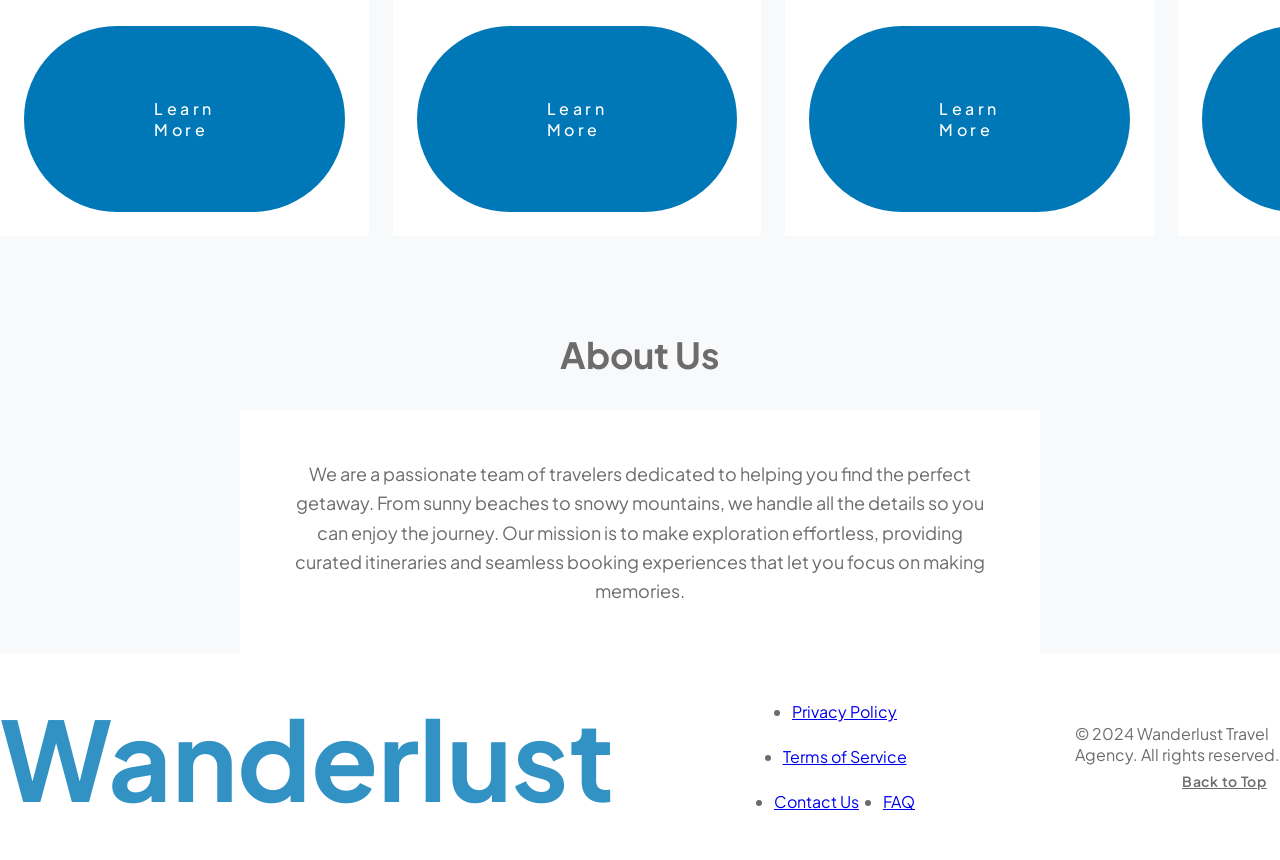
==== commit b0f59a3d: "pixel perfecting wanderlust" ====
--- a/wanderlust/index.html
+++ b/wanderlust/index.html
@@ -28,16 +28,19 @@
           </div>
       </div>
   </header>
-
-  <main id="main">
-    <section class="hero" id="home" aria-labelledby="hero-title">
-      <div class="hero-content container">
-        <h1 class="hero-title" id="hero-title">Welcome to Dream Travel</h1>
-        <p class="hero-text">Find your next adventure here. Explore pristine beaches, towering mountains, and vibrant cities with our curated travel experiences.</p>
-        <a class="btn btn-pill btn-hero" href="#destinations">
-          Book Now
-          <img src="assets/icons/icon-arrow-right.svg" alt="" width="16" height="16">
-        </a>
+  <main class="main-content">
+    <!-- HERO SECTION -->
+    <section class="hero">
+      <div class="hero-background"></div>
+      <div class="hero-overlay"></div>
+      <div class="hero-container">
+        <h1 class="hero-title">
+          Welcome to<br>dream travel
+        </h1>
+        <p class="hero-description">
+          Find your next adventure here. Explore<br>pristine beaches, towering mountains,<br>and vibrant cities with our curated travel<br>experiences.
+        </p>
+        <a href="#booking" class="btn">Book Now &rarr;</a>
       </div>
     </section>
 
--- a/wanderlust/css/style.css
+++ b/wanderlust/css/style.css
@@ -124,62 +124,79 @@
    Hero
    ========================================================================== */
 .hero {
+    position: relative;
+    box-sizing: border-box;
+    width: 100%;
+    aspect-ratio: 1 / 2;
+    overflow: hidden;
+}
+
+/* HERO BACKGROUND IMAGE */
+
+.hero-background {
+    position: absolute;
+    inset: 0;
+    z-index: 0;
+    background-image: url("../images/bg-img.png");
+    background-repeat: no-repeat;
+    background-size: cover;
+    background-position: center bottom 315px;
+
+}
+
+/* HERO GRADIENT */
+
+.hero-overlay {
+    position: absolute;
+    inset: 0;
+    z-index: 1;
+    background: linear-gradient(
+        180deg,
+        rgba(0, 0, 0, 0.4) 0%,
+        rgba(0, 0, 0, 0.2) 50%,
+        #F8F9FA calc(100% - 263px),
+        #F8F9FA 100%);
+}
+
+/* HERO CONTENT CONTAINER */
+
+.hero-container {
   position: relative;
-  display: flex;
-  align-items: center;
-  /* 2:1 portrait hero */
-  height: 200vw;
-  /* centre the copy below the fixed header */
-  padding-top: calc(var(--header-h) - 4px);
-  background:
-    linear-gradient(180deg, rgba(0, 0, 0, 0.4) 0%, rgba(0, 0, 0, 0.2) 50%, var(--bg-page) 100%),
-    url('../assets/images/hero-beach.jpg') center / cover no-repeat;
+  z-index: 2;
+  font-size: 70px;
+  justify-self: center;
+  padding-top: 701px;
   text-align: center;
-  color: #fff;
-}
-
-.hero-content {
-  display: flex;
-  flex-direction: column;
-  align-items: center;
 }
 
 .hero-title {
-  font-size: 40px;
-  font-weight: 800;
-  line-height: 48px;
   text-transform: uppercase;
-  text-shadow: 0 10px 8px rgba(0, 0, 0, 0.04), 0 4px 3px rgba(0, 0, 0, 0.1);
-}
-
-.hero-text {
-  margin-top: 22.8px;
-  font-size: 18px;
-  line-height: 28.8px;
-  text-shadow: 0 4px 3px rgba(0, 0, 0, 0.07), 0 2px 2px rgba(0, 0, 0, 0.06);
-}
-
-.btn-hero {
-  width: 184.8px;
-  height: 60px;
-  margin-top: 41px;
-  font-size: 18px;
-  letter-spacing: 0.9px;
-  box-shadow: var(--shadow-btn);
-}
-
-.btn-hero:hover {
-  transform: translateY(-2px);
-}
-
-.btn-hero img {
-  width: 16px;
-  height: 16px;
-  transition: transform 0.25s var(--ease-out);
-}
-
-.btn-hero:hover img {
-  transform: translateX(3px);
+  font-size: 159px;
+  line-height: 1.175;
+  letter-spacing: -1.25px;
+  word-spacing: -10px;
+  color: var(--text-white);
+}
+
+.hero-description {
+  margin: 93px 0 165px 0;
+  line-height: 1.57;
+  word-spacing: -3px;
+  letter-spacing: 0.3px;
+  color: var(--text);
+}
+
+.btn {
+  display: inline-block;
+  padding: 72px 130px;
+  background-color: var(--primary-accent);
+  color: var(--text);
+  font-weight: 500;
+  letter-spacing: 3.5px;
+  text-decoration: none;
+  border-radius: var(--radius);
+  cursor: pointer;
+  transition: transform 0.2s ease, box-shadow 0.2s ease;
 }
 
 /* ==========================================================================
@@ -503,10 +520,6 @@
    Desktop
    ========================================================================== */
 @media (min-width: 1024px) {
-  .hero {
-    height: max(720px, 100svh);
-  }
-
   /* keep the tablet line length instead of one 1200px line */
   .hero-text {
     max-width: 608px;
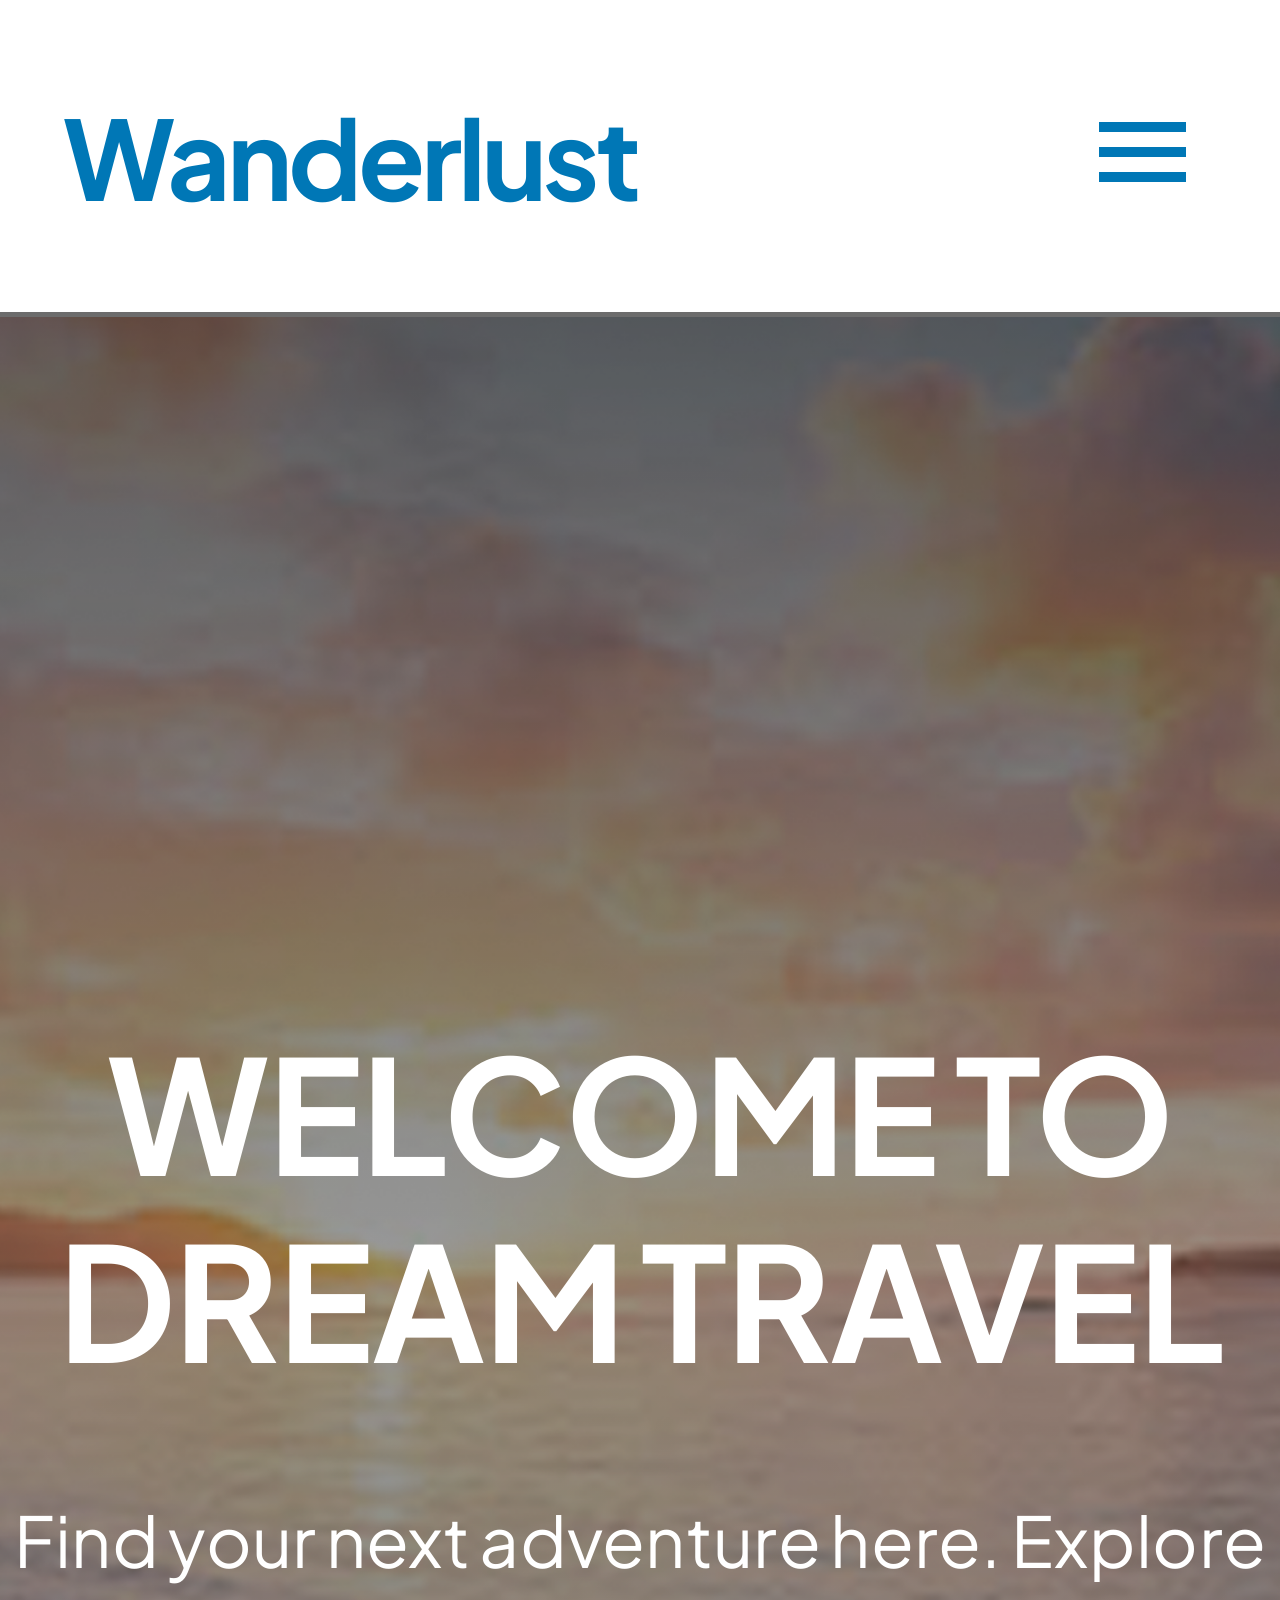
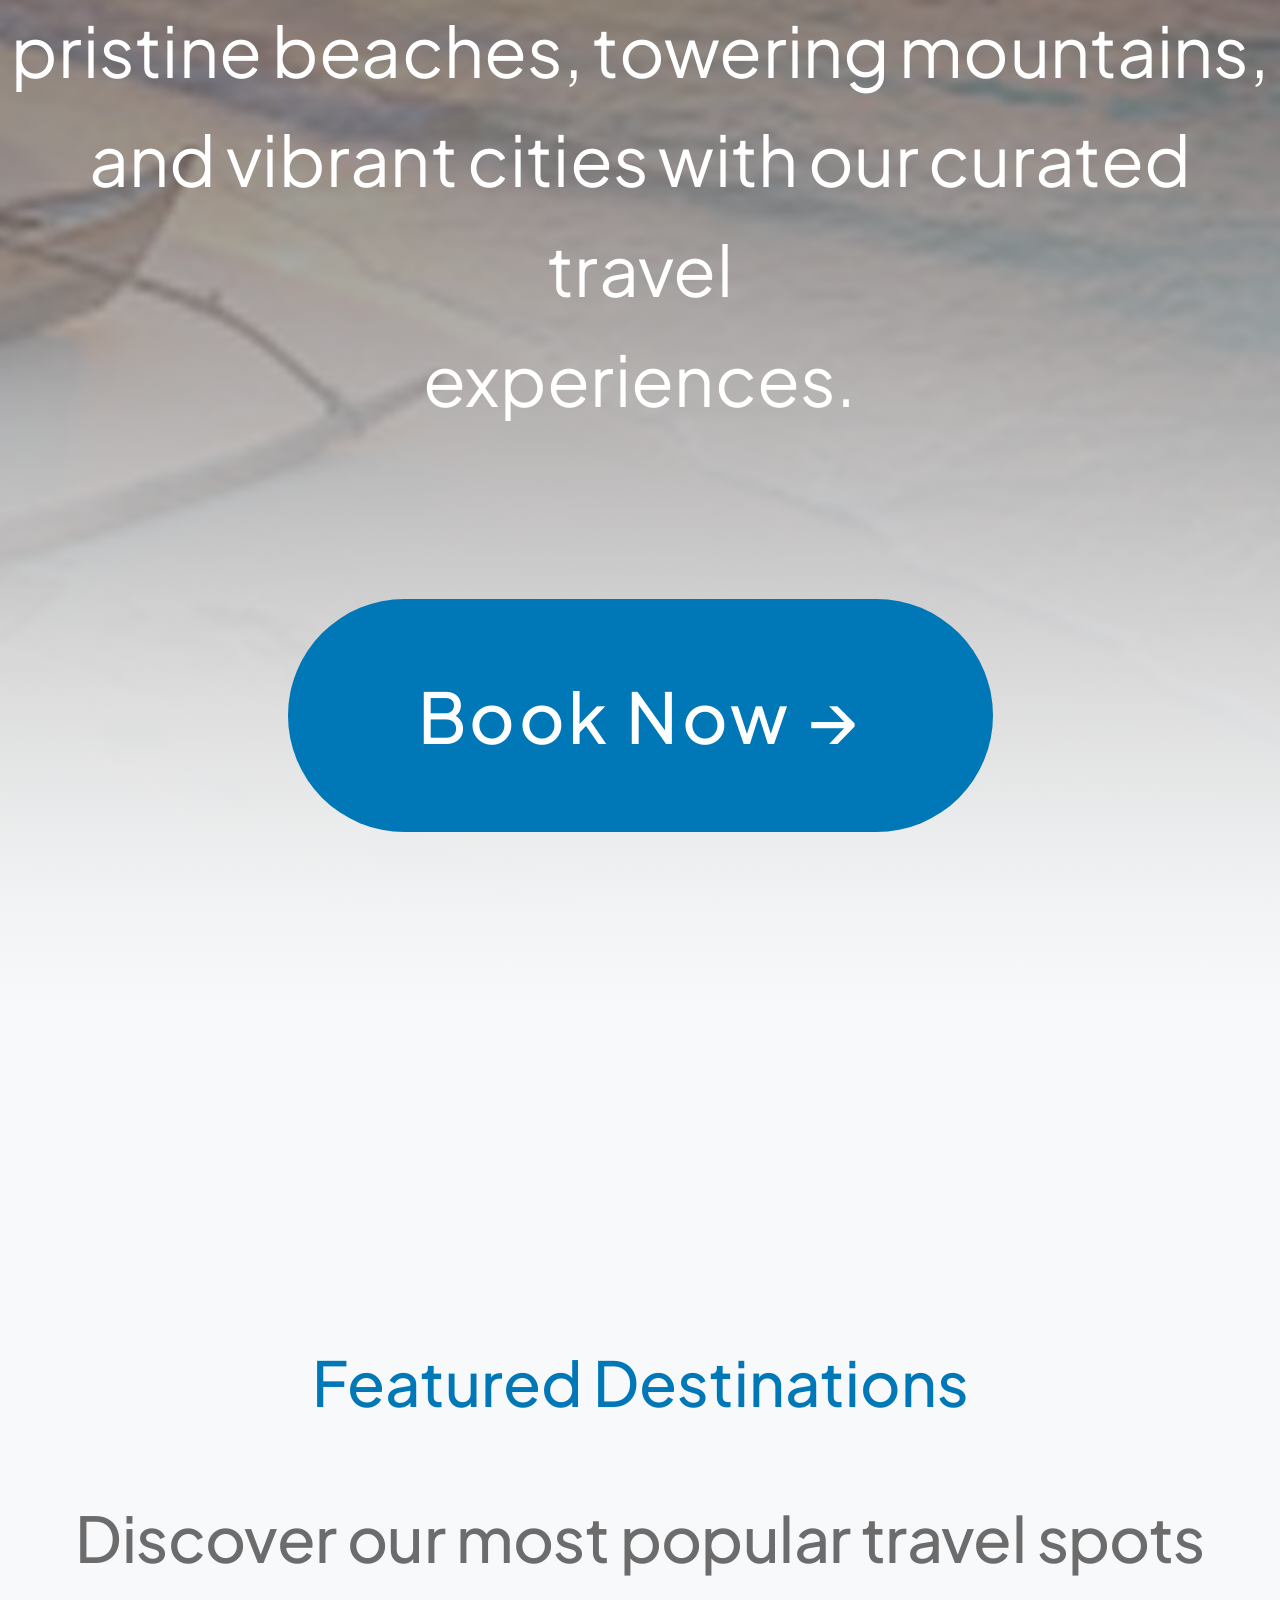
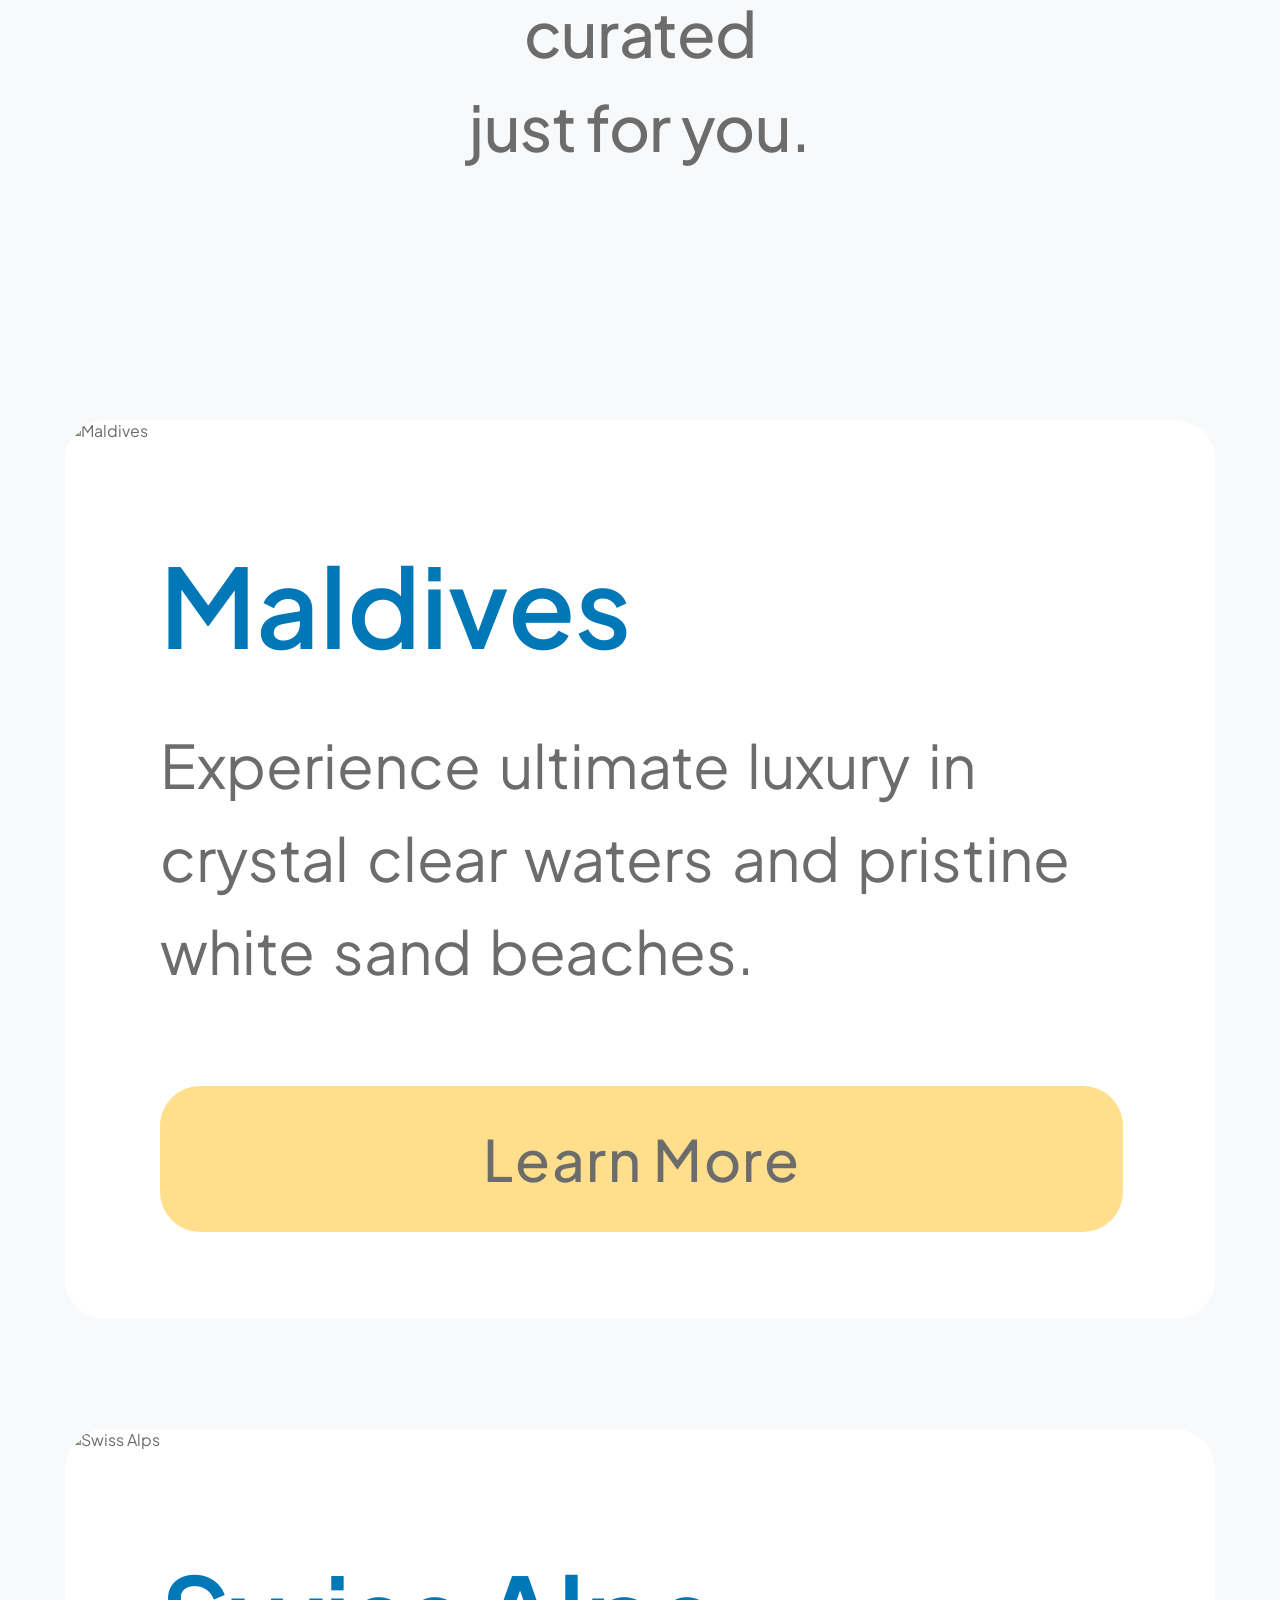
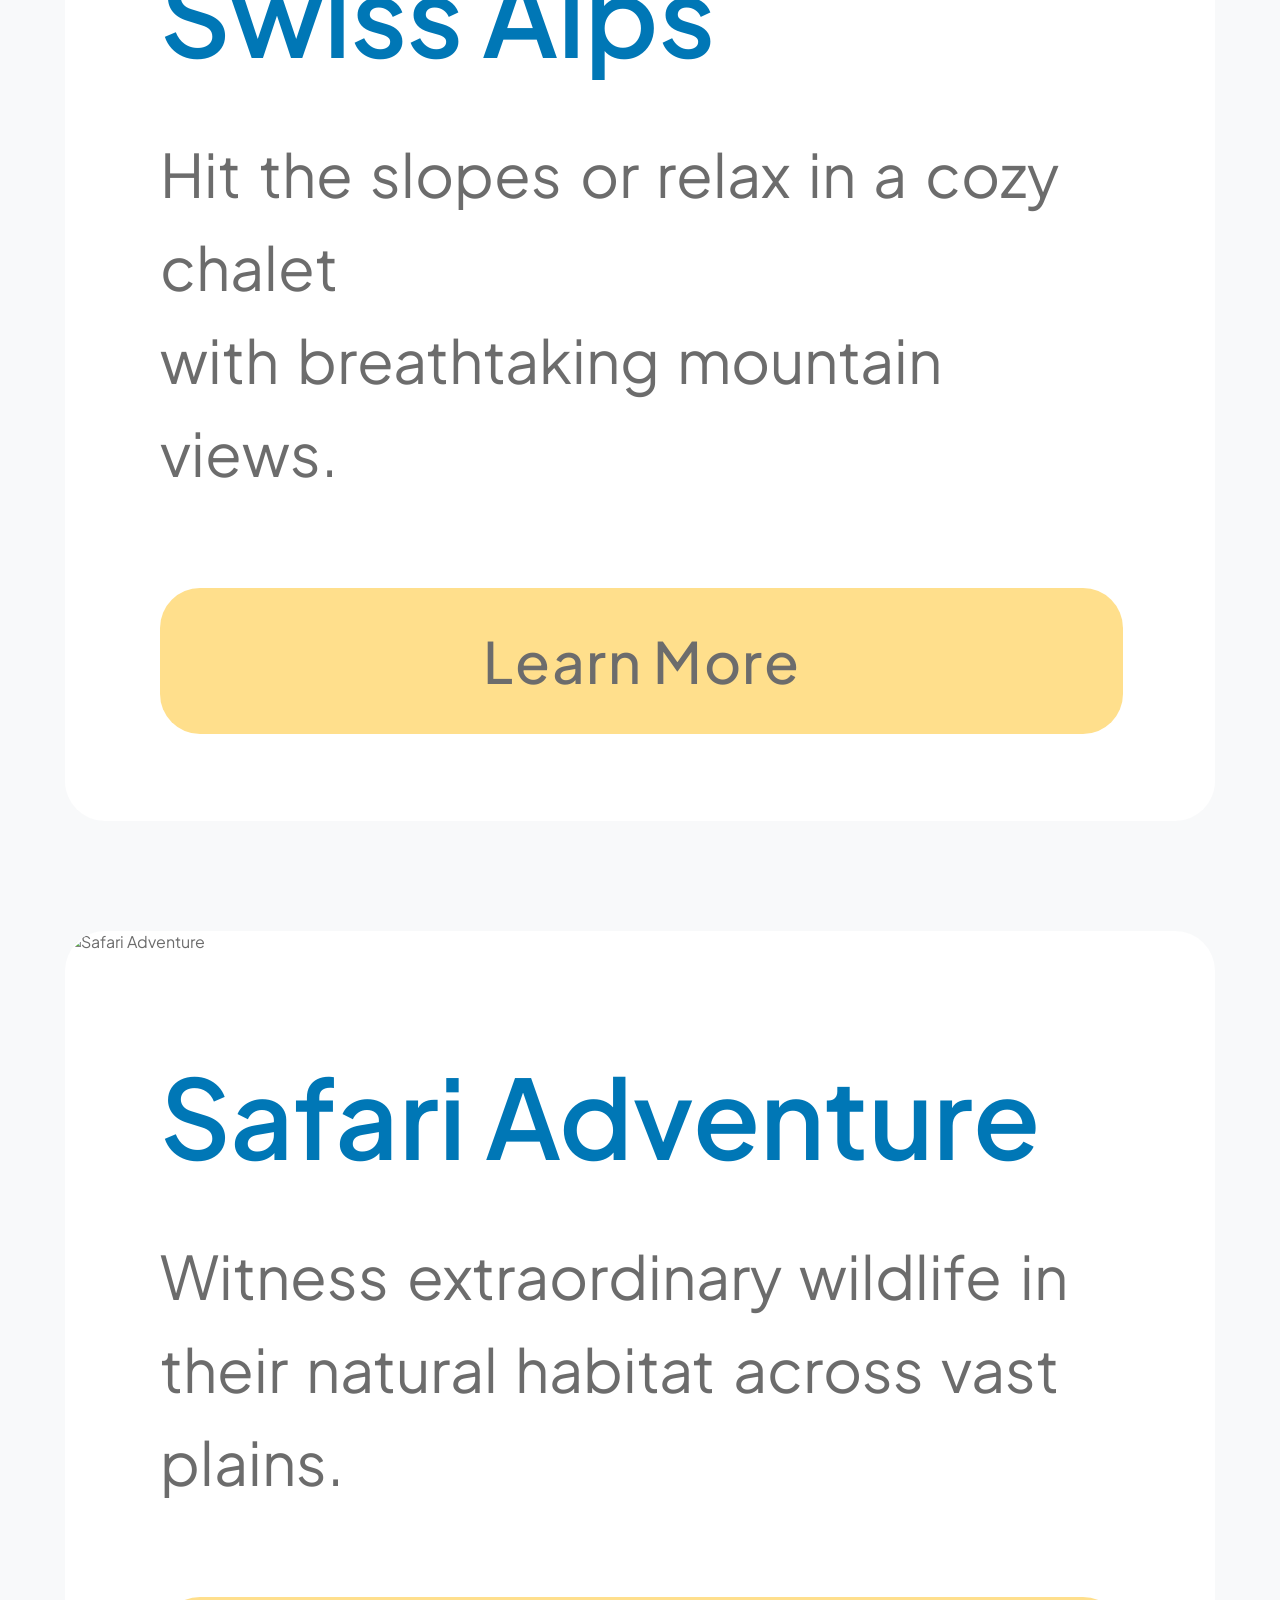
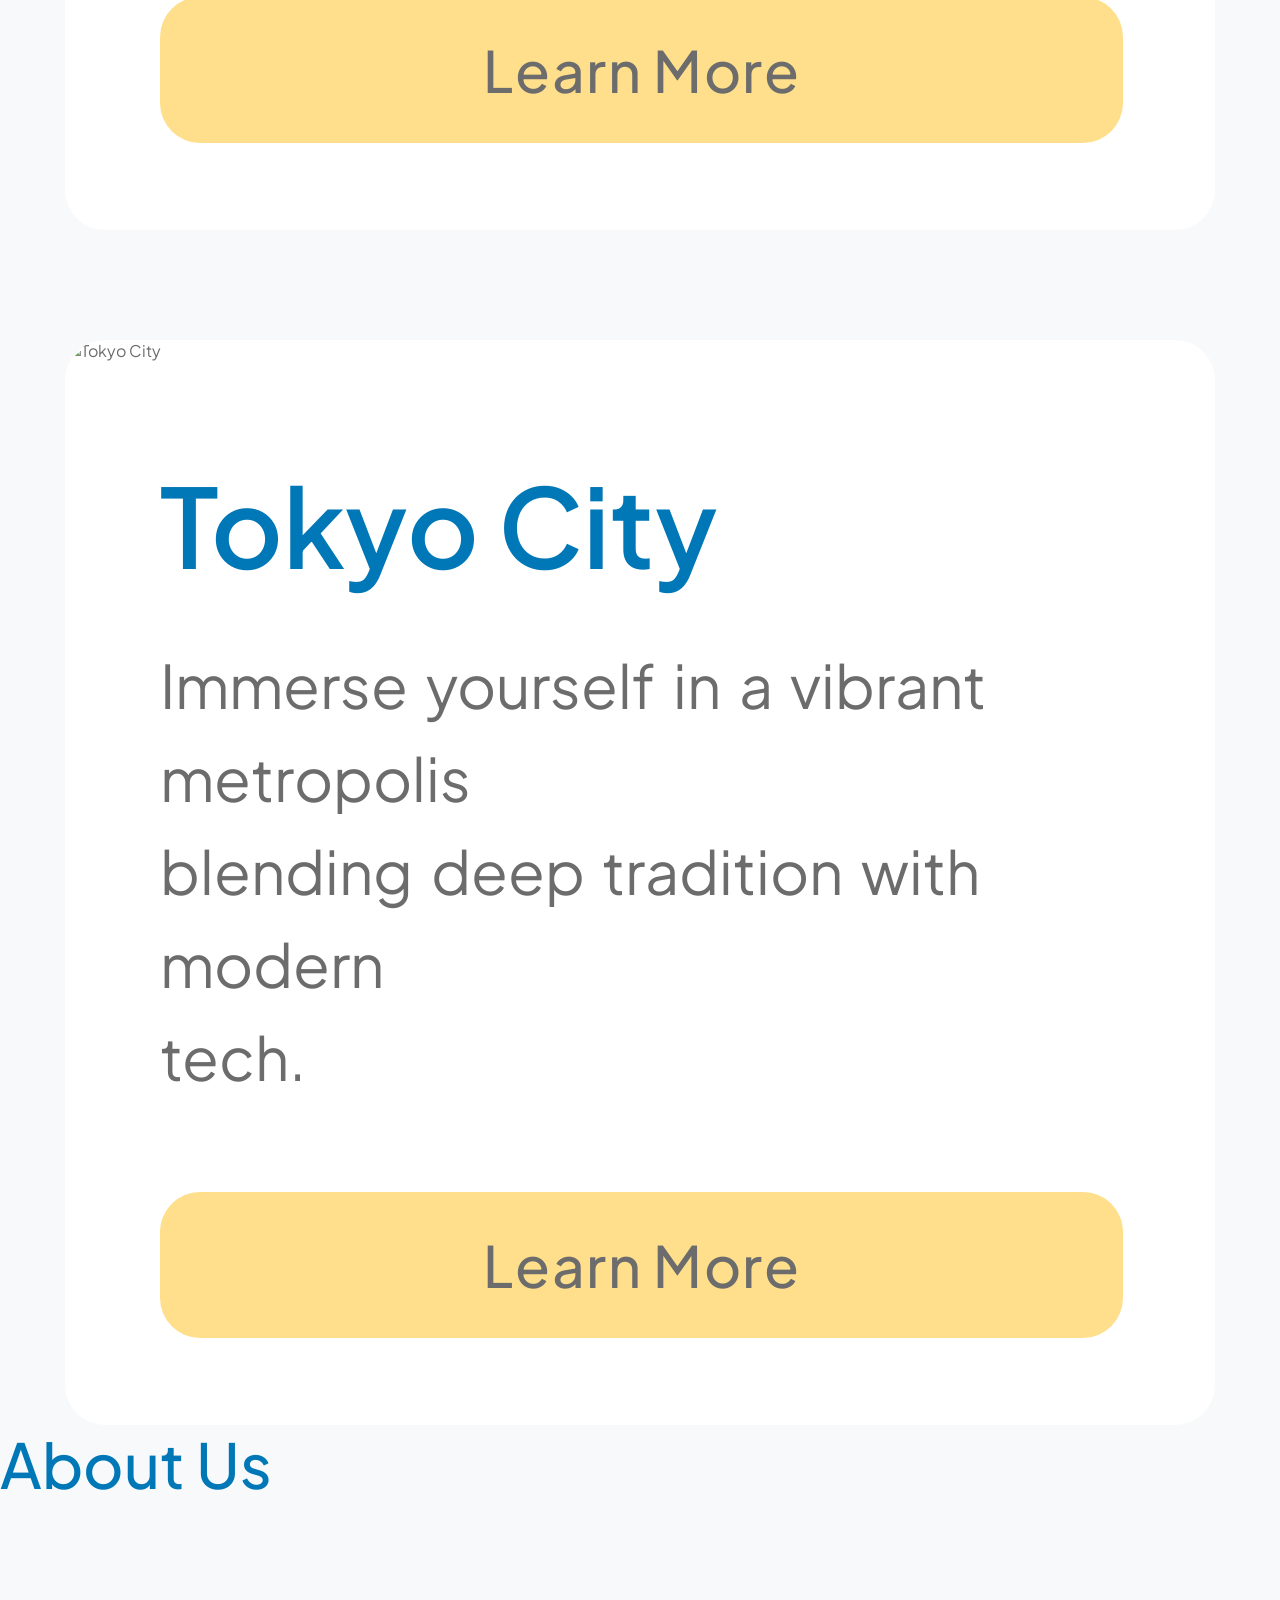
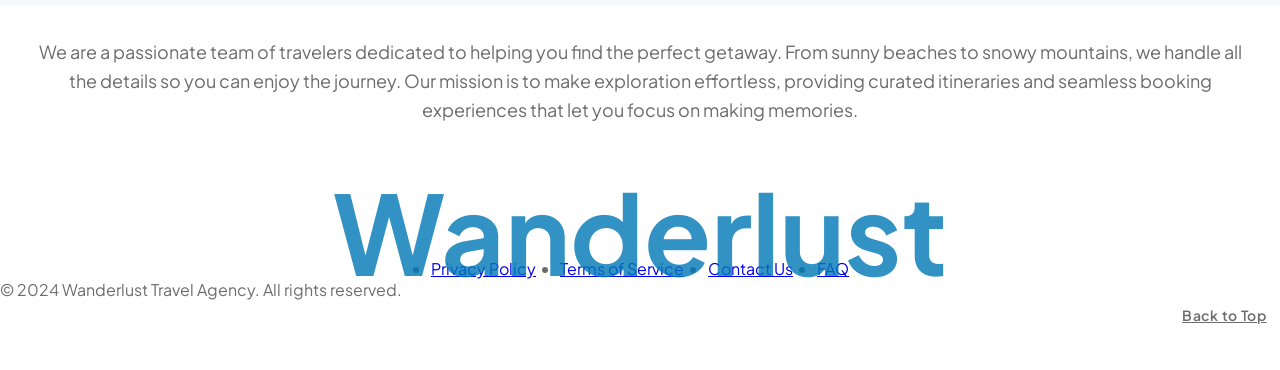
==== commit 48eec10e: "pixel perfecting wanderlust" ====
--- a/wanderlust/index.html
+++ b/wanderlust/index.html
@@ -44,68 +44,70 @@
       </div>
     </section>
 
-    <section class="destinations" id="destinations" aria-labelledby="destinations-title">
-      <div class="container">
-        <header class="section-head">
-          <h2 class="section-title" id="destinations-title">Featured Destinations</h2>
-          <p class="section-text">Discover our most popular travel spots curated just for you.</p>
-        </header>
-
-        <ul class="destination-grid">
-          <li class="destination-item">
-            <article class="destination-card">
-              <div class="destination-media">
-                <img src="assets/images/dest-maldives.jpg" alt="Overwater villas along a curved jetty above turquoise Maldives lagoon" width="356" height="267" loading="lazy">
-                <p class="price-tag">From $1,299</p>
-              </div>
-              <div class="destination-body">
-                <h3 class="destination-title">Maldives</h3>
-                <p class="destination-text">Experience ultimate luxury in crystal clear waters and pristine white sand beaches.</p>
-                <a class="btn btn-sand" href="#about" aria-label="Learn more about Maldives">Learn More</a>
-              </div>
-            </article>
-          </li>
-          <li class="destination-item">
-            <article class="destination-card">
-              <div class="destination-media">
-                <img src="assets/images/dest-swiss-alps.jpg" alt="Snow-covered wooden chalet with glowing windows below Swiss Alps peaks" width="356" height="267" loading="lazy">
-                <p class="price-tag">From $899</p>
-              </div>
-              <div class="destination-body">
-                <h3 class="destination-title">Swiss Alps</h3>
-                <p class="destination-text">Hit the slopes or relax in a cozy chalet with breathtaking mountain views.</p>
-                <a class="btn btn-sand" href="#about" aria-label="Learn more about the Swiss Alps">Learn More</a>
-              </div>
-            </article>
-          </li>
-          <li class="destination-item">
-            <article class="destination-card">
-              <div class="destination-media">
-                <img src="assets/images/dest-safari.jpg" alt="Herd of elephants crossing the savanna at sunset beside an acacia tree" width="356" height="267" loading="lazy">
-                <p class="price-tag">From $2,499</p>
-              </div>
-              <div class="destination-body">
-                <h3 class="destination-title">Safari Adventure</h3>
-                <p class="destination-text">Witness extraordinary wildlife in their natural habitat across vast plains.</p>
-                <a class="btn btn-sand" href="#about" aria-label="Learn more about the Safari Adventure">Learn More</a>
-              </div>
-            </article>
-          </li>
-          <li class="destination-item">
-            <article class="destination-card">
-              <div class="destination-media">
-                <img src="assets/images/dest-tokyo.jpg" alt="Busy Tokyo street crossing lit by neon signs at night" width="356" height="267" loading="lazy">
-                <p class="price-tag">From $1,599</p>
-              </div>
-              <div class="destination-body">
-                <h3 class="destination-title">Tokyo City</h3>
-                <p class="destination-text">Immerse yourself in a vibrant metropolis blending deep tradition with modern tech.</p>
-                <a class="btn btn-sand" href="#about" aria-label="Learn more about Tokyo City">Learn More</a>
-              </div>
-            </article>
-          </li>
-        </ul>
-      </div>
+    <!-- DESTINATION SECTION -->
+    <section class="destination-section">
+        <div class="destination-container">
+            <div class="section-header">
+                <h2 class="section-title">Featured Destinations</h2>
+                <p class="section-subtitle">
+                    Discover our most popular travel spots curated<br>just for you.
+                </p>
+            </div>
+            <div class="destination-grid">
+                <article class="destination-card">
+                    <div class="destination-cover">
+                        <img src="images/img_card1.png" alt="Maldives" />
+                        <span class="destination-price">From $1,299</span>
+                    </div>
+                    <div class="destination-info">
+                        <h3 class="destination-title">Maldives</h3>
+                        <p class="destination-desc">
+                        Experience ultimate luxury in crystal clear waters and pristine white sand beaches.
+                        </p>
+                        <a href="#learnmore" class="destination-btn">Learn More</a>
+                    </div>
+                </article>
+                <article class="destination-card">
+                    <div class="destination-cover">
+                        <img src="images/img_card2.png" alt="Swiss Alps" />
+                        <span class="destination-price">From $899</span>
+                    </div>
+                    <div class="destination-info">
+                        <h3 class="destination-title">Swiss Alps</h3>
+                        <p class="destination-desc">
+                        Hit the slopes or relax in a cozy chalet<br>with breathtaking mountain views.
+                        </p>
+                        <a href="#learnmore" class="destination-btn">Learn More</a>
+                    </div>
+                </article>
+                <article class="destination-card">
+                    <div class="destination-cover">
+                        <img src="images/img_card3.png" alt="Safari Adventure" />
+                        <span class="destination-price">From $2,499</span>
+                    </div>
+                    <div class="destination-info">
+                        <h3 class="destination-title">Safari Adventure</h3>
+                        <p class="destination-desc">
+                        Witness extraordinary wildlife in their natural habitat across vast plains.
+                        </p>
+                        <a href="#learnmore" class="destination-btn">Learn More</a>
+                    </div>
+                </article>
+                <article class="destination-card">
+                    <div class="destination-cover">
+                        <img src="images/img_card4.png" alt="Tokyo City" />
+                        <span class="destination-price">From $1,599</span>
+                    </div>
+                    <div class="destination-info">
+                        <h3 class="destination-title">Tokyo City</h3>
+                        <p class="destination-desc">
+                        Immerse yourself in a vibrant metropolis<br>blending deep tradition with modern<br>tech.
+                        </p>
+                        <a href="#learnmore" class="destination-btn">Learn More</a>
+                    </div>
+                </article>
+            </div>
+        </div>
     </section>
 
     <section class="about" id="about" aria-labelledby="about-title">
--- a/wanderlust/css/style.css
+++ b/wanderlust/css/style.css
@@ -126,7 +126,6 @@
 .hero {
     position: relative;
     box-sizing: border-box;
-    width: 100%;
     aspect-ratio: 1 / 2;
     overflow: hidden;
 }
@@ -139,7 +138,7 @@
     z-index: 0;
     background-image: url("../images/bg-img.png");
     background-repeat: no-repeat;
-    background-size: cover;
+    background-size: 100% auto;
     background-position: center bottom 315px;
 
 }
@@ -175,7 +174,7 @@
   line-height: 1.175;
   letter-spacing: -1.25px;
   word-spacing: -10px;
-  color: var(--text-white);
+  color: var(--text);
 }
 
 .hero-description {
@@ -202,110 +201,112 @@
 /* ==========================================================================
    Section headings
    ========================================================================== */
-.section-head {
+.destination-container {
+  margin: 0 65px;
+}
+
+.section-header {
+  margin: 66px 0 245px 0;
   text-align: center;
 }
 
 .section-title {
-  font-size: 16px;
-  font-weight: 400;
-  line-height: 24px;
-  text-align: center;
-  color: var(--primary-dark);
-}
-
-.section-text {
-  margin-top: 16px;
-}
-
-/* ==========================================================================
-   Destinations
-   ========================================================================== */
-.destinations {
-  padding: var(--section-space) 0;
+  color: var(--primary-accent);
+  padding-bottom: 70px;
+  font-size: 62px;
+  font-weight: 500;
+}
+
+.section-subtitle {
+  font-size: 63px;
+  font-weight: 500;
+  letter-spacing: -0.6px;
+  line-height: 1.5;
 }
 
 .destination-grid {
   display: grid;
-  gap: 24px;
-  margin-top: 64px;
-}
-
-.destination-item {
+  grid-template-columns: repeat(1, 1fr);
+  gap: 110px;
+}
+
+.destination-card {
+  background: var(--bg-card);
+  border-radius: var(--radius-sm);
+  border: 3px solid var(--shadow);
+  overflow: hidden;
   display: flex;
-}
-
-.destination-card {
+  flex-direction: column;
+  transition: transform 0.3s cubic-bezier(0.16, 1, 0.3, 1), box-shadow 0.3s ease;
+}
+
+.destination-card:hover {
+  transform: translateY(-6px);
+}
+
+.destination-cover {
+  position: relative;
+  width: 100%;
+  overflow: hidden;
+}
+
+.destination-cover img {
+  width: 100%;
+  height: 100%;
+  object-fit: cover;
+  border-top-left-radius: var(--radius-md);
+  border-top-right-radius: var(--radius-md);
+}
+
+.destination-price {
+  position: absolute;
+  top: 62px;
+  right: 62px;
+  padding: 6px 45px;
+  background-color: var(--secondary-accent);
+  color: var(--text-dark);
+  font-size: 58px;
+  font-weight: 500;
+  letter-spacing: 0.025em;
+  border-radius: var(--radius-sm);
+}
+
+.destination-info {
+  padding: 94px 92px 87px 95px;
   display: flex;
-  flex: 1;
   flex-direction: column;
-  overflow: hidden;
-  border: 1px solid var(--border-card);
-  border-radius: var(--radius-md);
-  background: var(--bg-card);
-  transition: transform 0.3s var(--ease-out), box-shadow 0.3s ease;
-}
-
-/* hover on the <li> so the lifted card doesn't slip from under the cursor */
-.destination-item:hover .destination-card {
-  transform: translateY(-6px);
-  box-shadow: var(--shadow-card-hover);
-}
-
-.destination-media {
-  position: relative;
-  overflow: hidden;
-}
-
-.destination-media img {
-  width: 100%;
-  height: auto;
-  aspect-ratio: 4 / 3;
-  object-fit: cover;
-  transition: transform 0.6s var(--ease-out);
-}
-
-.destination-item:hover .destination-media img {
-  transform: scale(1.05);
-}
-
-.price-tag {
-  position: absolute;
-  top: 16px;
-  right: 16px;
-  height: 22px;
-  padding: 0 12px;
-  border-radius: var(--radius-pill);
-  background: var(--sand);
-  box-shadow: var(--shadow-xs);
-  font-size: 14px;
+  flex-grow: 1;
+  border-bottom-left-radius: var(--radius-md);
+  border-bottom-right-radius: var(--radius-md);
+  font-size: 57px;
+}
+
+.destination-title {
+  font-size: 110px;
   font-weight: 600;
-  line-height: 22px;
-  letter-spacing: 0.7px;
-  color: var(--sand-text);
-}
-
-.destination-body {
-  display: flex;
-  flex: 1;
-  flex-direction: column;
-  padding: 26px 24px 24px;
-}
-
-.destination-title {
-  font-size: 28px;
-  font-weight: 700;
-  line-height: 35px;
-  color: var(--primary);
-}
-
-.destination-text {
-  margin: 11px 0 24px;
-}
-
-/* equal-height cards: the button sits at the bottom whatever the text length */
-.destination-body .btn-sand {
-  margin-top: auto;
+  margin-bottom: 45px;
+  color: var(--primary-accent);
+}
+
+.destination-desc {
+  font-size: 60px;
+  word-spacing: 7.5px;
+  line-height: 1.55;
+  margin-bottom: 89px;
+}
+
+.destination-btn {
+  text-decoration: none;
+  color: var(--text-dark);
+  text-align: center;
+  display: inline-block;
+  padding: 37px 0;
+  background-color: var(--secondary-accent);
+  font-weight: 500;
+  letter-spacing: 0.025em;
+  border-radius: var(--radius-sm);
+  cursor: pointer;
+  transition: transform 0.2s ease, box-shadow 0.2s ease;
 }
 
 /* ==========================================================================
@@ -412,138 +413,4 @@
 
 .back-to-top:hover img {
   transform: translateY(-3px);
-}
-
-/* ==========================================================================
-   Tablet — 768px frame
-   ========================================================================== */
-@media (min-width: 768px) {
-  :root {
-    --gutter: 80px;
-  }
-
-  .nav-toggle {
-    display: none;
-  }
-
-  .nav-menu {
-    position: static;
-    flex-direction: row;
-    align-items: center;
-    gap: 32px;
-    padding: 0;
-    border: 0;
-    background: none;
-    box-shadow: none;
-    opacity: 1;
-    visibility: visible;
-    transform: none;
-  }
-
-  .nav-links {
-    flex-direction: row;
-    align-items: center;
-    gap: 32px;
-  }
-
-  .nav-link {
-    padding: 0;
-  }
-
-  .nav-link.is-active {
-    padding-bottom: 4px;
-    border-bottom: 2px solid var(--link);
-  }
-
-  .btn-nav {
-    height: 30px;
-    padding: 0 24px;
-  }
-
-  .hero-title {
-    font-size: 56px;
-    line-height: 67.2px;
-    letter-spacing: -1.12px;
-  }
-
-  .hero-text {
-    margin-top: 23.9px;
-  }
-
-  .section-title {
-    font-size: 36px;
-    font-weight: 700;
-    line-height: 45px;
-  }
-
-  .section-text {
-    margin-top: 18px;
-  }
-
-  .destination-grid {
-    grid-template-columns: repeat(2, 1fr);
-    row-gap: 23px;
-  }
-
-  .about {
-    padding-top: 96px;
-  }
-
-  .about-card {
-    margin-top: 33px;
-    padding: 49px 48px 48px;
-  }
-
-  .footer-inner {
-    flex-direction: row;
-    justify-content: space-between;
-    align-items: center;
-    padding: 48px 0;
-  }
-
-  .footer-nav {
-    max-width: 150px;
-    margin-top: 0;
-  }
-
-  .footer-meta {
-    align-self: auto;
-    width: 205px;
-  }
-
-  .back-to-top {
-    margin-top: 6px;
-  }
-}
-
-/* ==========================================================================
-   Desktop
-   ========================================================================== */
-@media (min-width: 1024px) {
-  /* keep the tablet line length instead of one 1200px line */
-  .hero-text {
-    max-width: 608px;
-  }
-
-  .about-card {
-    max-width: 800px;
-    margin-inline: auto;
-  }
-}
-
-@media (min-width: 1280px) {
-  .destination-grid {
-    grid-template-columns: repeat(4, 1fr);
-  }
-}
-
-@media (prefers-reduced-motion: reduce) {
-  html { scroll-behavior: auto; }
-
-  *,
-  *::before,
-  *::after {
-    animation-duration: 0.01ms !important;
-    transition-duration: 0.01ms !important;
-  }
-}
+}
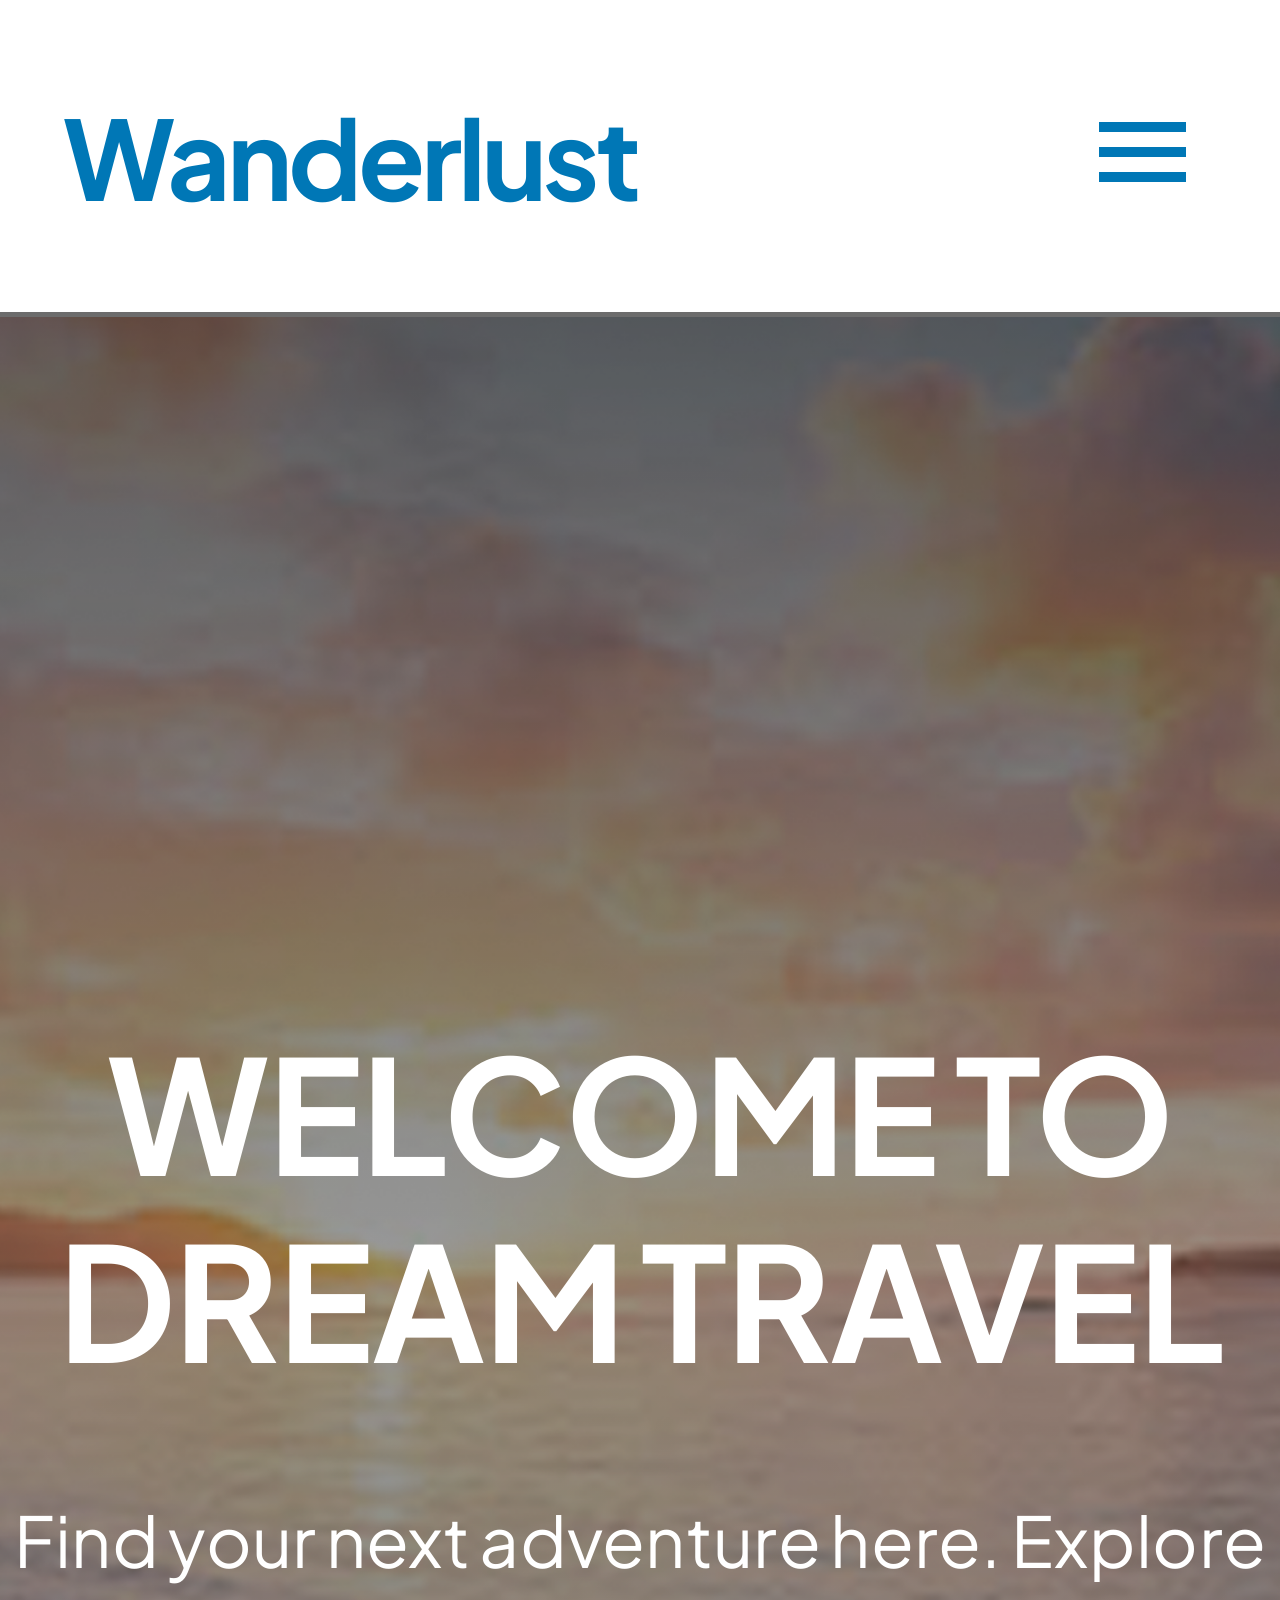
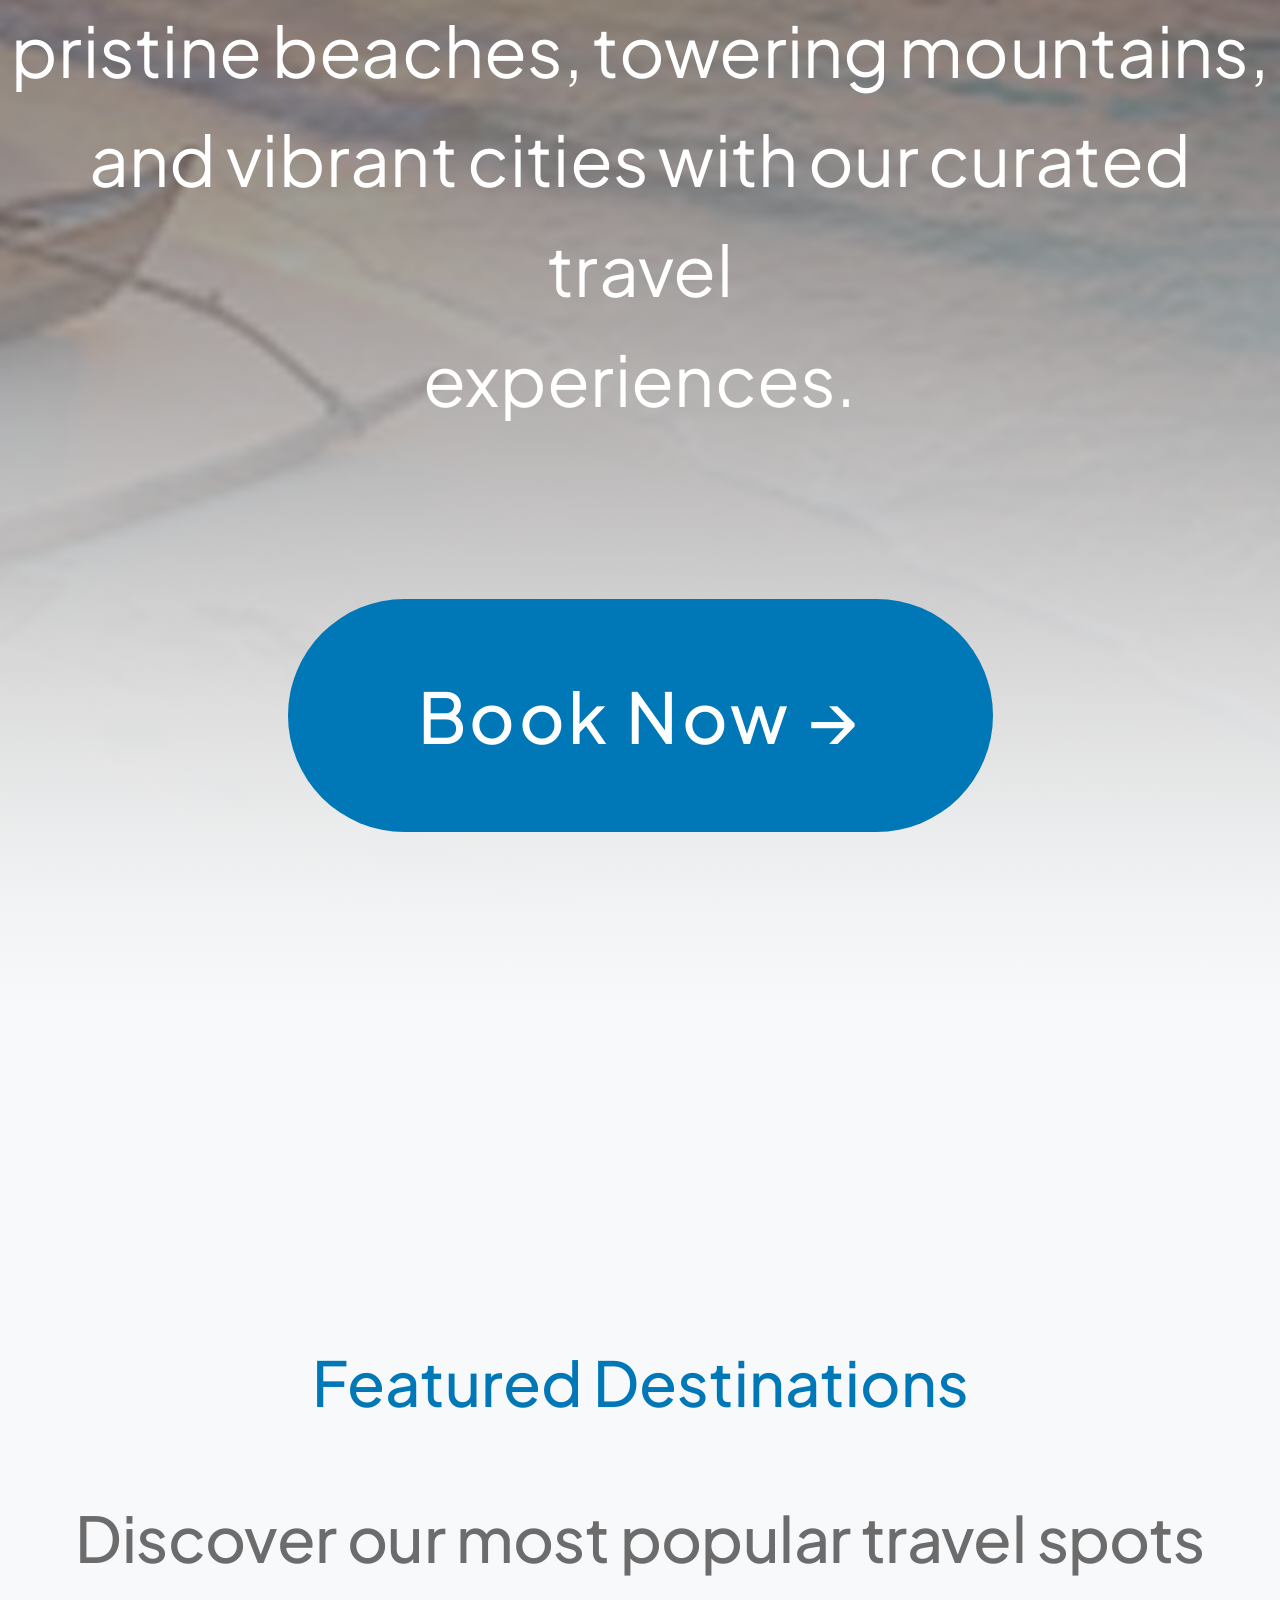
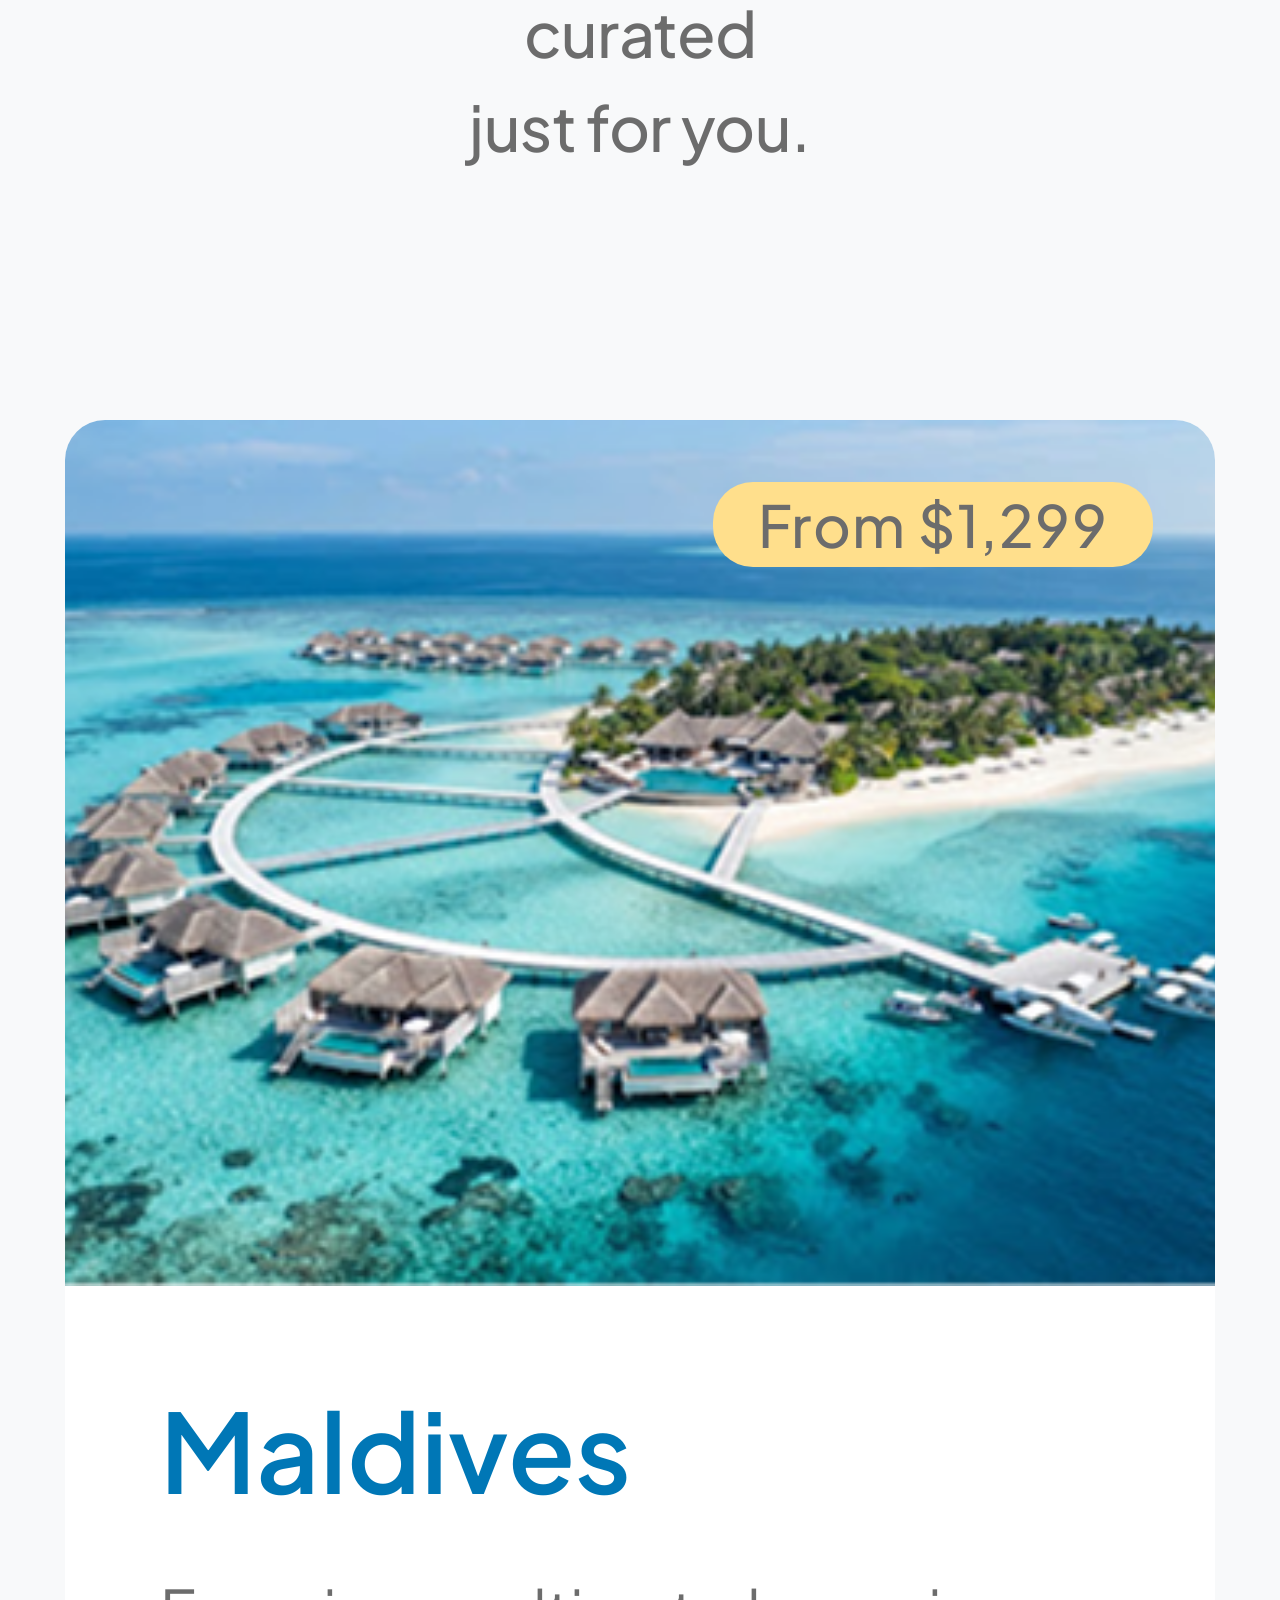
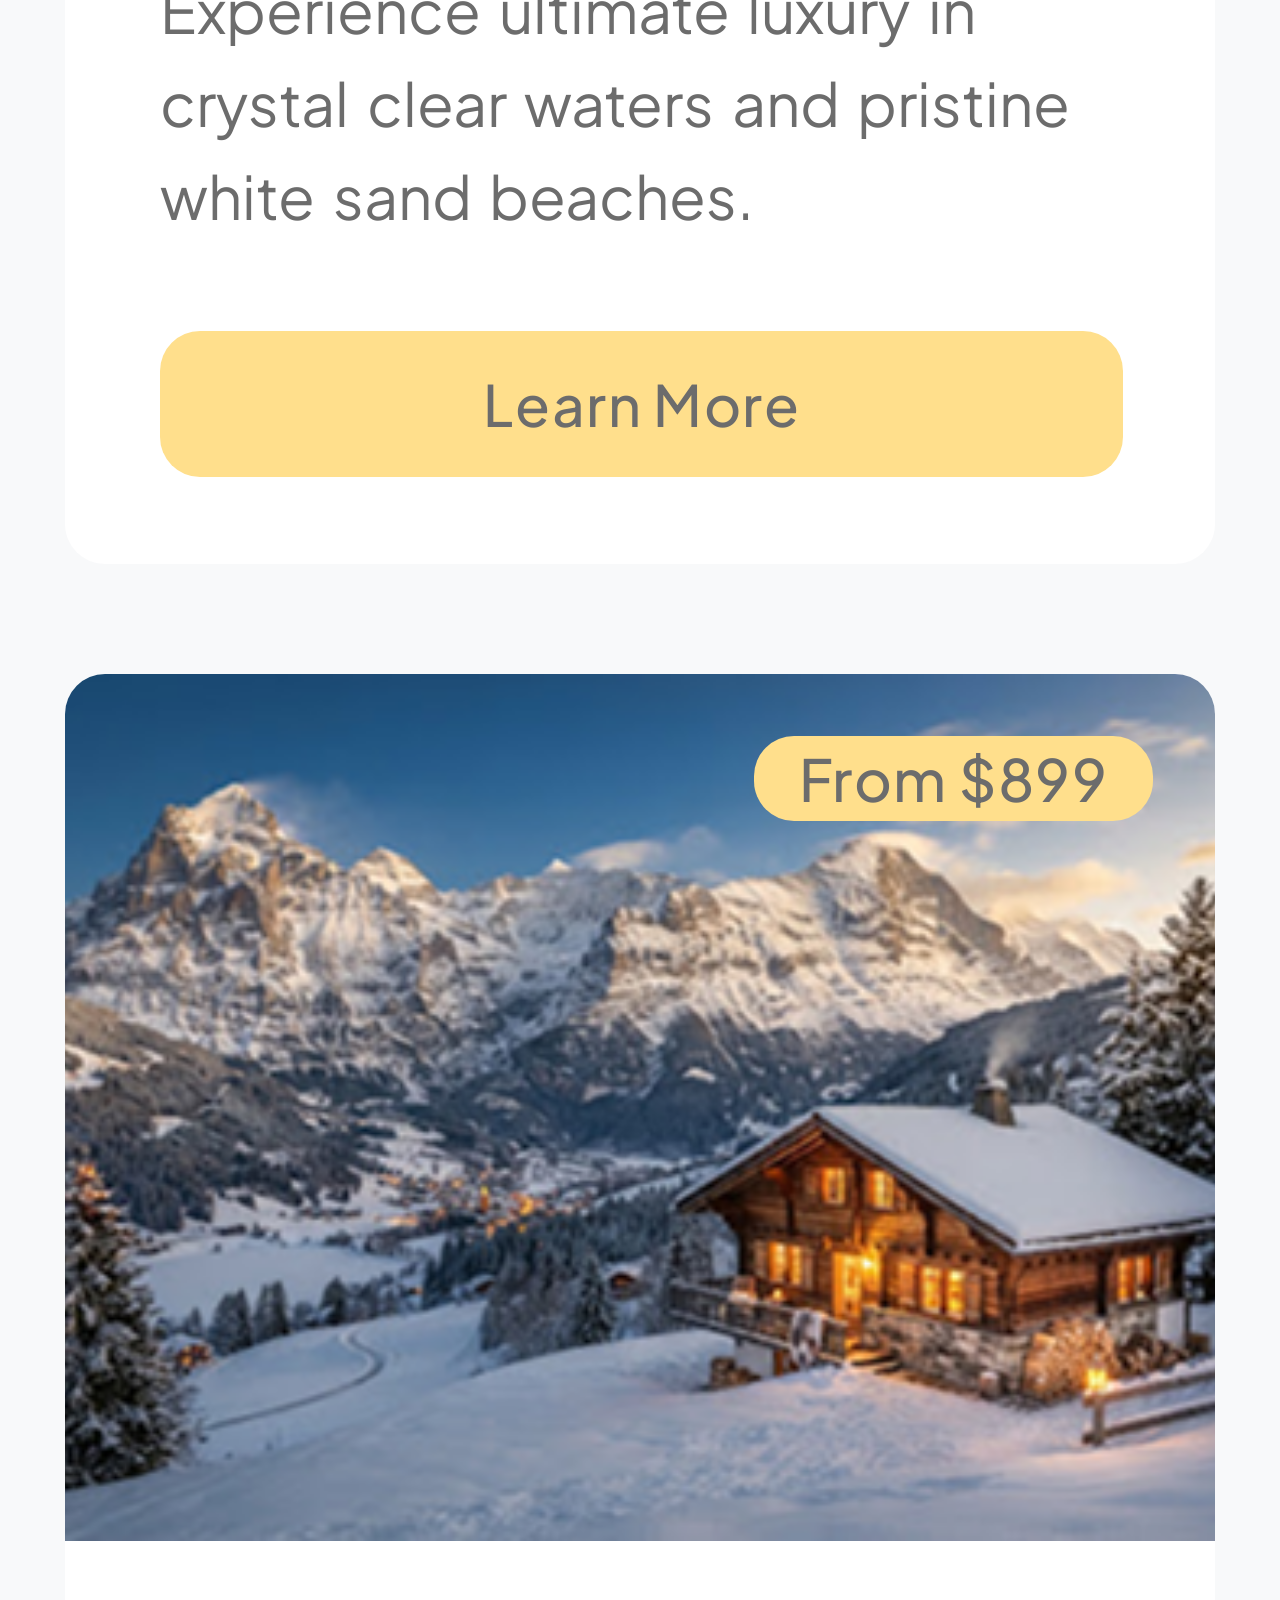
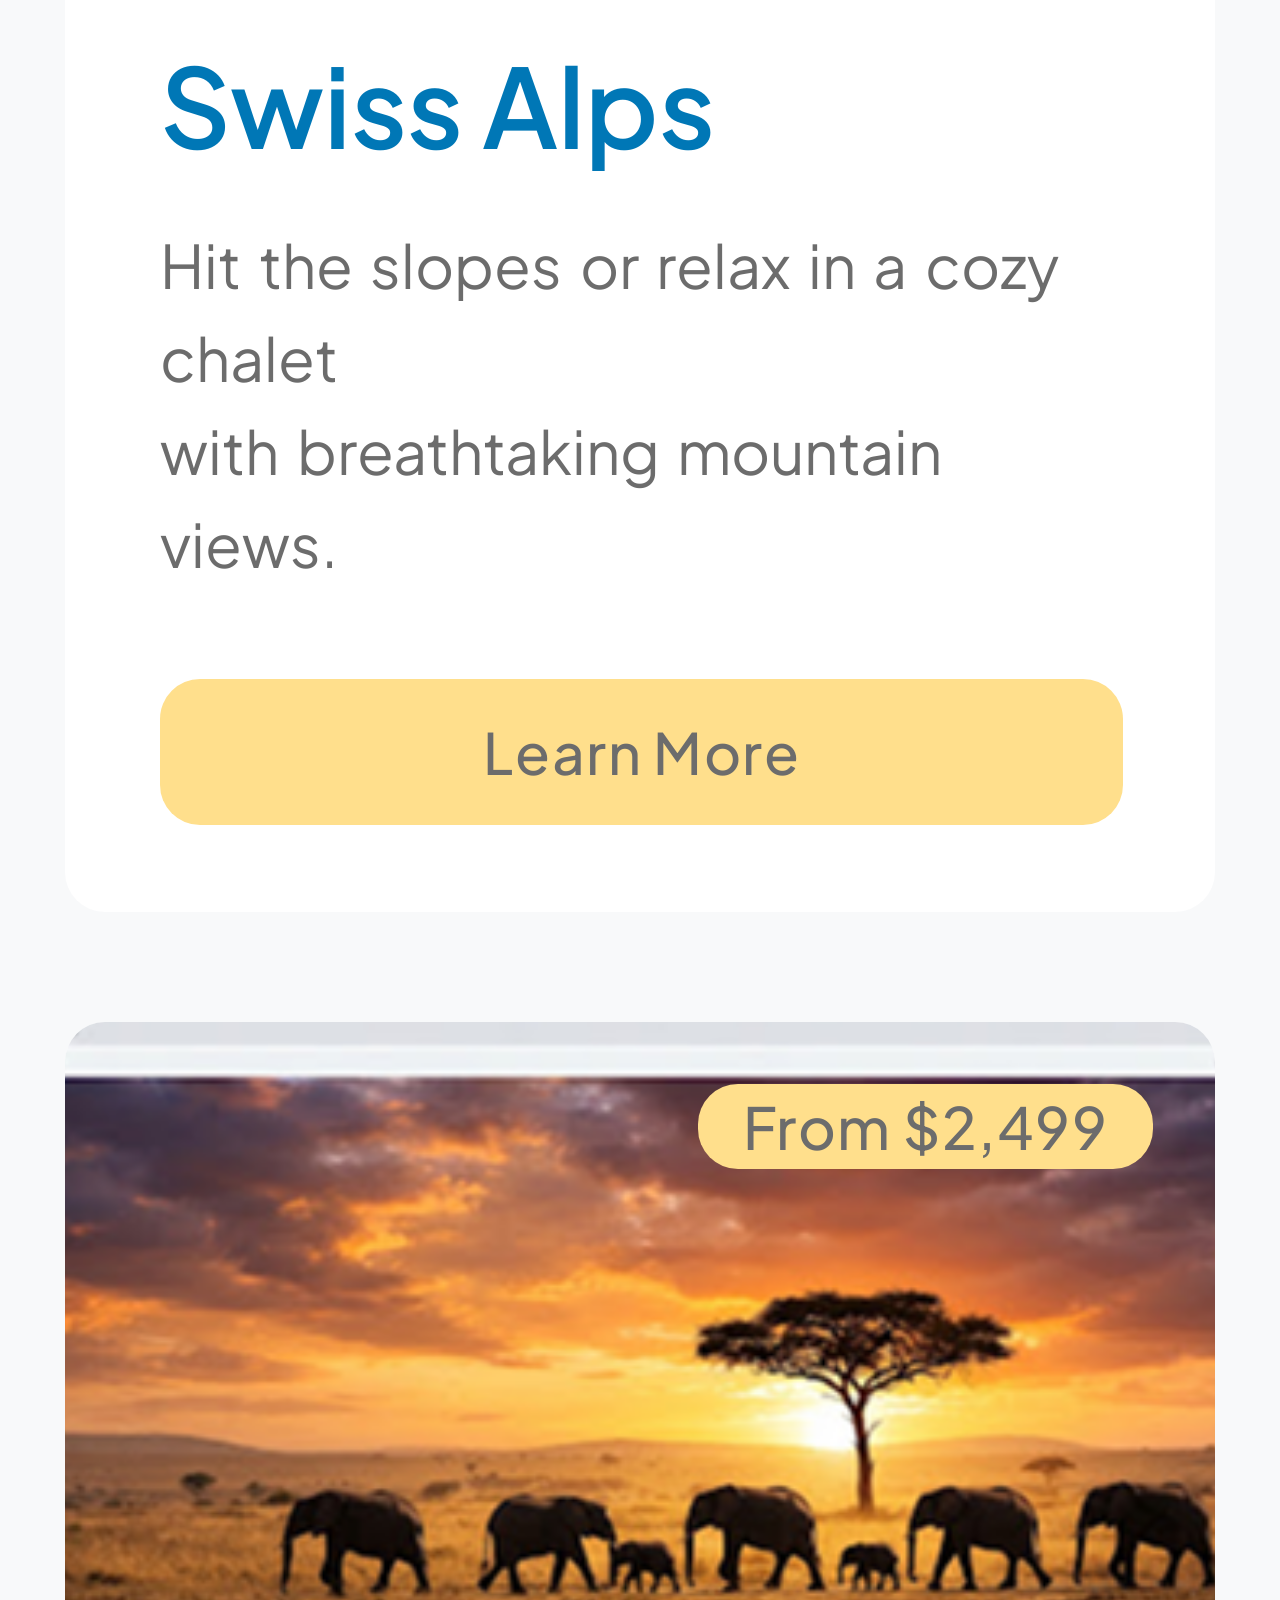
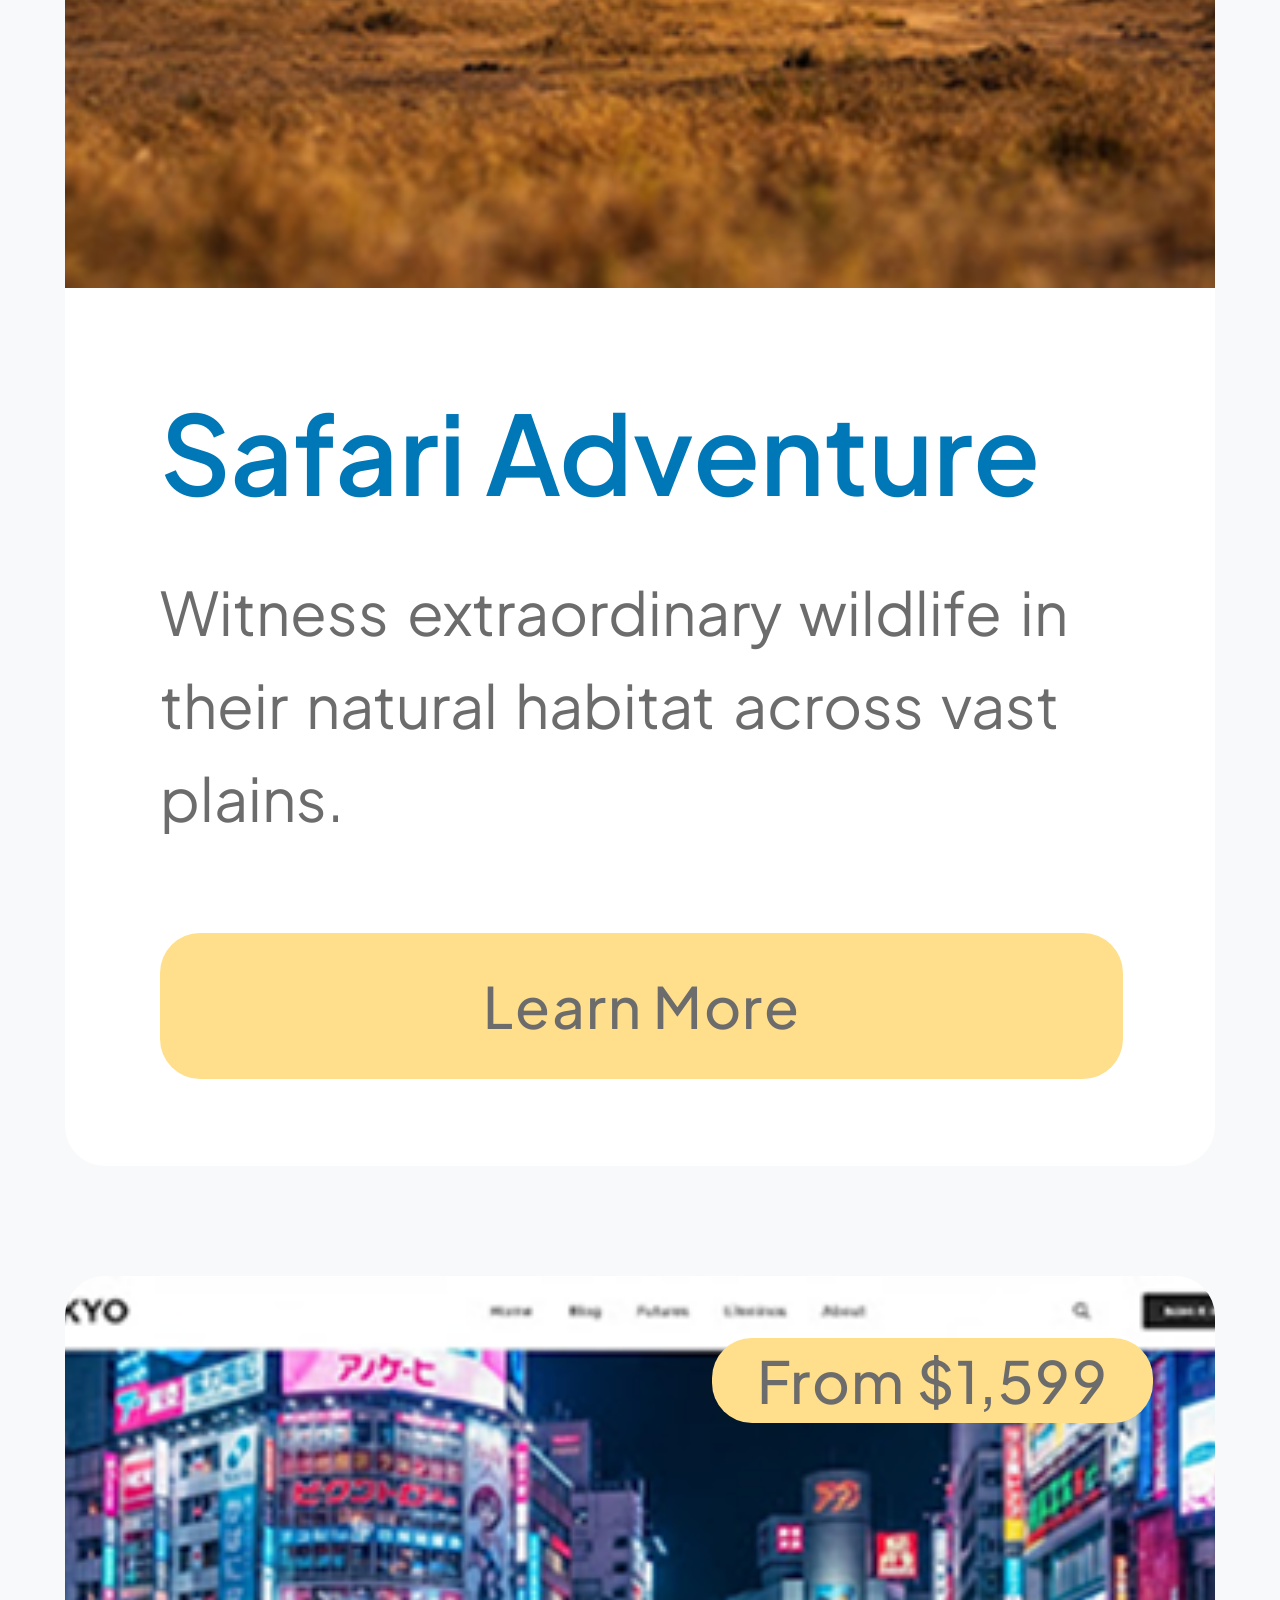
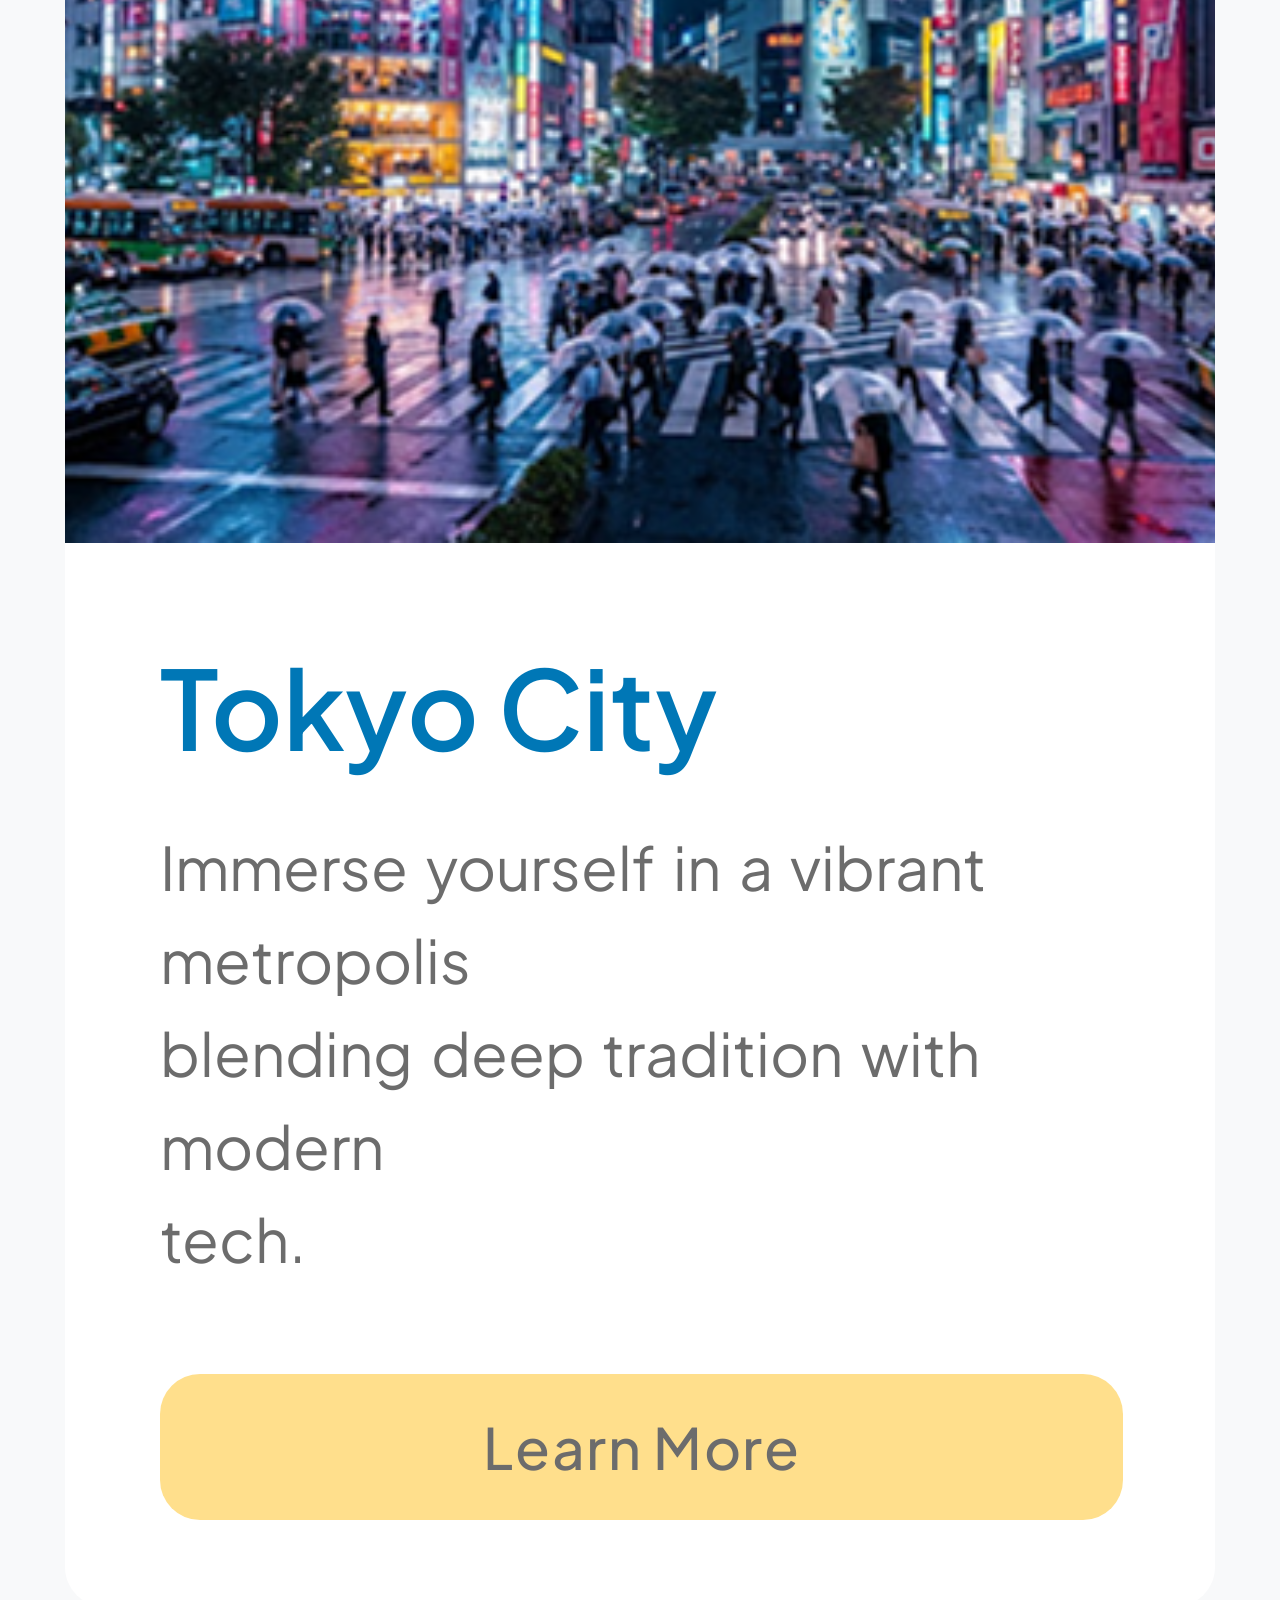
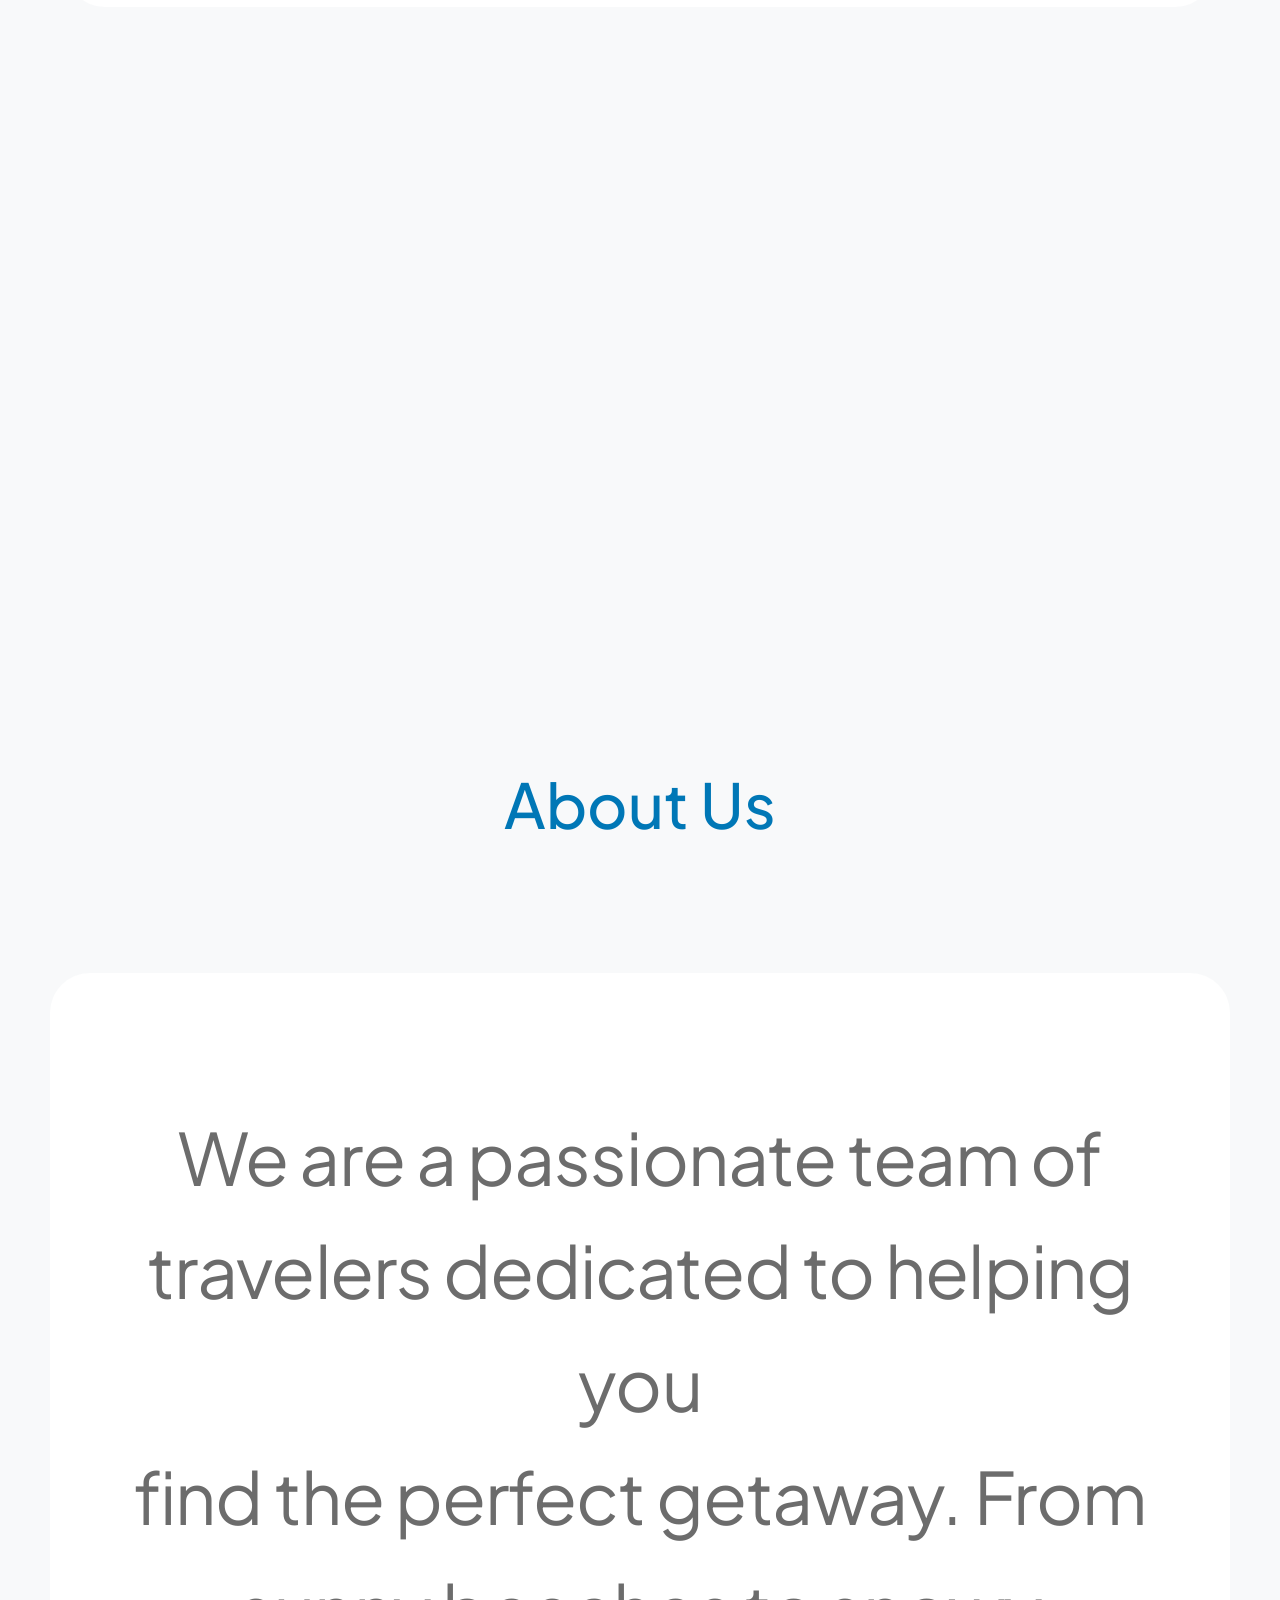
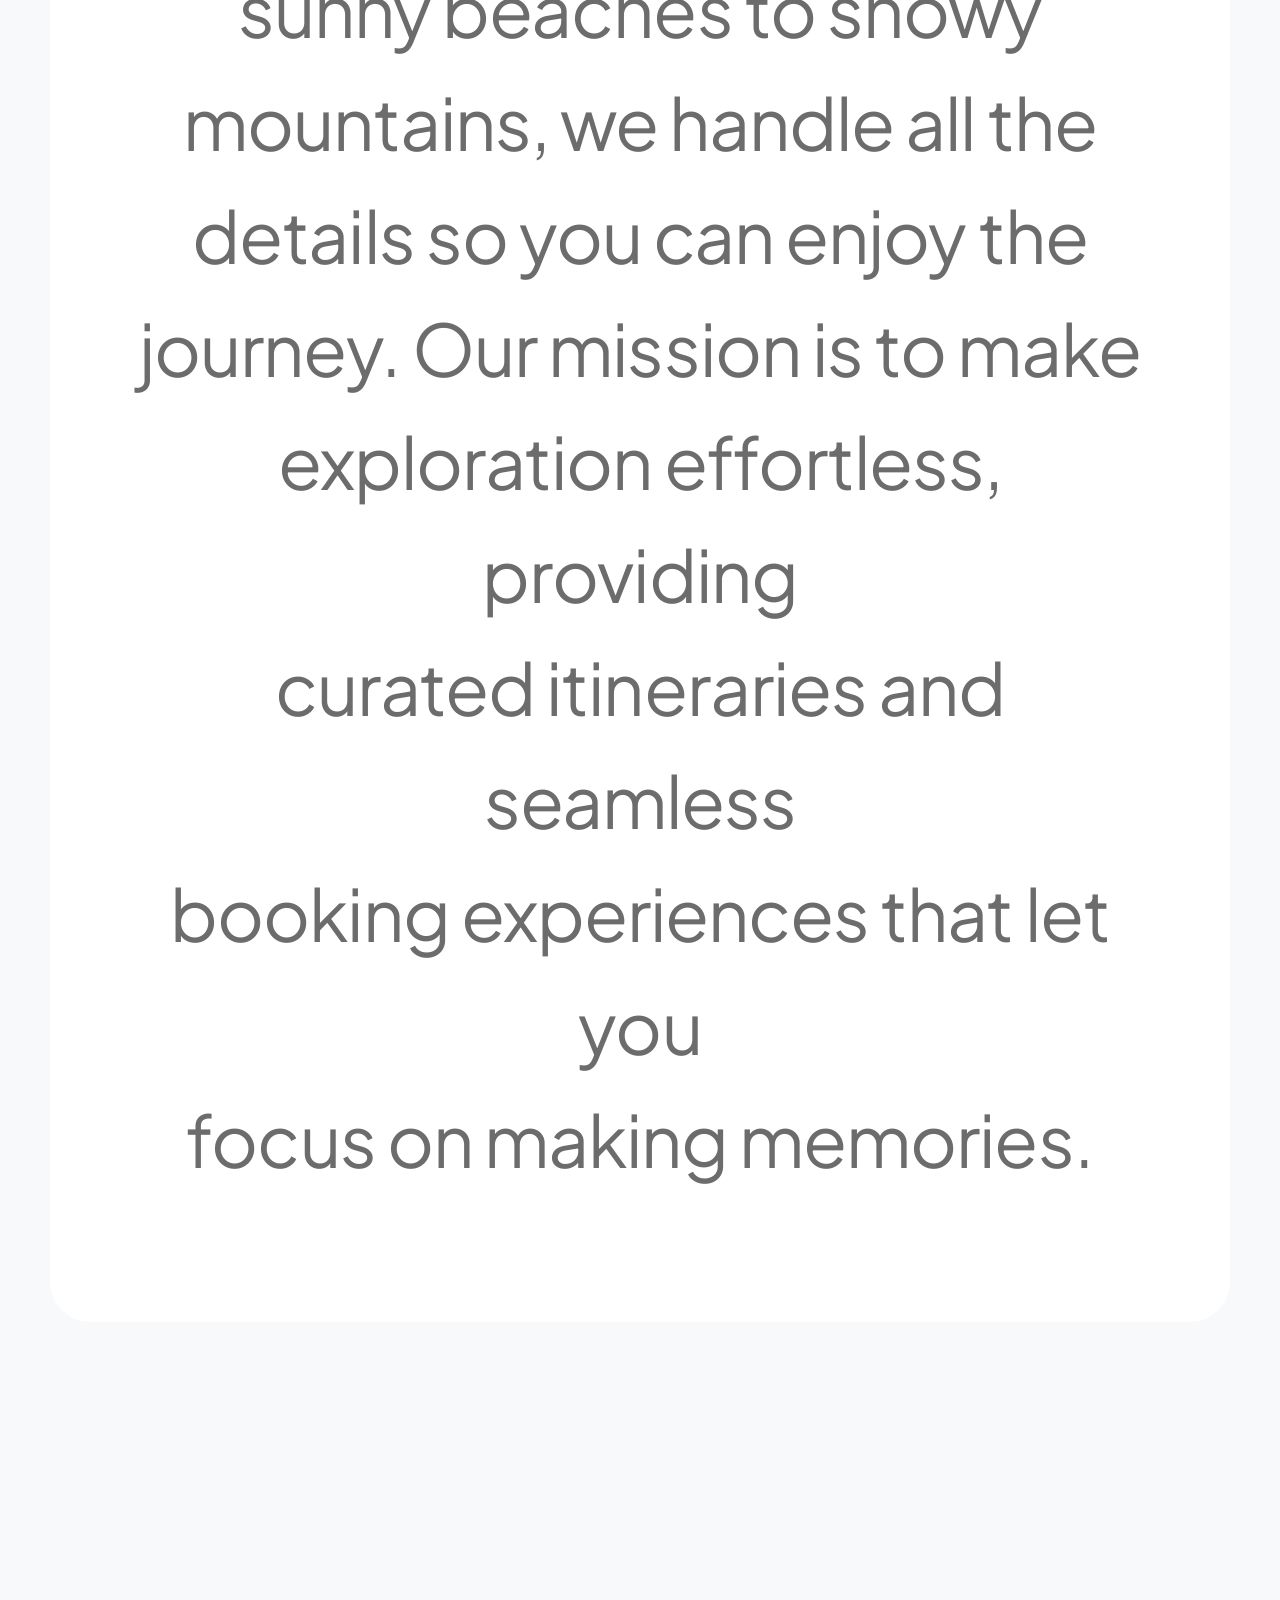
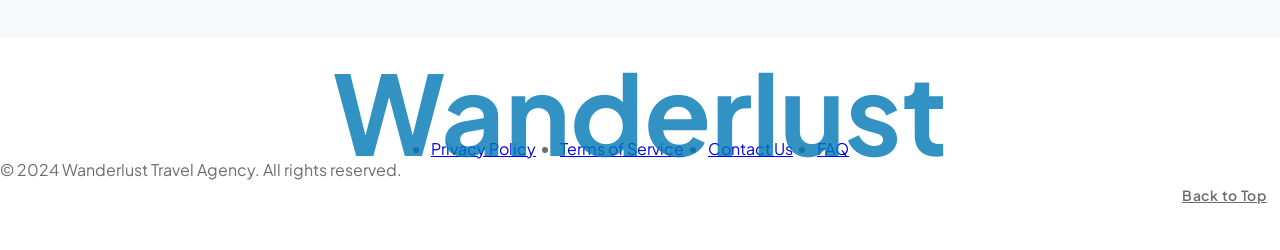
==== commit 26072abf: "pixel perfecting wanderlust" ====
--- a/wanderlust/index.html
+++ b/wanderlust/index.html
@@ -110,15 +110,28 @@
         </div>
     </section>
 
-    <section class="about" id="about" aria-labelledby="about-title">
-      <div class="container">
-        <h2 class="section-title" id="about-title">About Us</h2>
-        <div class="about-card">
-          <p>We are a passionate team of travelers dedicated to helping you find the perfect getaway. From sunny beaches to snowy mountains, we handle all the details so you can enjoy the journey. Our mission is to make exploration effortless, providing curated itineraries and seamless booking experiences that let you focus on making memories.</p>
+    <section class="about" id="about">
+        <div class="about-container">
+            <div class="section-header" style="margin-bottom: 50px">
+                <h2 class="section-title">About Us</h2>
+            </div>
+            <article class="about-card">
+                <p class="about-info">
+                We are a passionate team of<br>
+                travelers dedicated to helping you<br>
+                find the perfect getaway. From<br>
+                sunny beaches to snowy<br>
+                mountains, we handle all the<br>
+                details so you can enjoy the<br>
+                journey. Our mission is to make<br>
+                exploration effortless, providing<br>
+                curated itineraries and seamless<br>
+                booking experiences that let you<br>
+                focus on making memories.
+                </p>
+            </article>
         </div>
-      </div>
     </section>
-  </main>
 
   <footer class="site-footer">
     <div class="footer-inner container">
--- a/wanderlust/css/style.css
+++ b/wanderlust/css/style.css
@@ -312,39 +312,24 @@
 /* ==========================================================================
    About
    ========================================================================== */
-.about {
-  padding: 95px 0 var(--section-space);
-  background: var(--bg-about);
+.about-container {
+    text-align: center;
+    padding: 692px 50px 315px 50px;
 }
 
 .about-card {
-  position: relative;
-  isolation: isolate;
-  overflow: hidden;
-  margin-top: 33px;
-  padding: 31px 31px 33px;
-  border: 1px solid var(--border-soft);
-  border-radius: var(--radius-lg);
+  margin-top: 60px;
   background: var(--bg-card);
-  box-shadow: var(--shadow-xs);
-  font-size: 18px;
-  line-height: 29.25px;
+  border: 3px solid var(--shadow);
+  border-radius: var(--radius-sm);
+  padding: 127px 80px;
+  font-size: 72px;
+  letter-spacing: -0.95px;
+  line-height: 1.57;
+  display: flex;
+  flex-direction: column;
+  align-items: center;
   text-align: center;
-}
-
-/* decorative blurred circle, top-right */
-.about-card::before {
-  content: '';
-  position: absolute;
-  z-index: -1;
-  top: -79px;
-  right: -79px;
-  width: 256px;
-  height: 256px;
-  border-radius: 50%;
-  background: var(--blob);
-  opacity: 0.3;
-  filter: blur(64px);
 }
 
 /* ==========================================================================
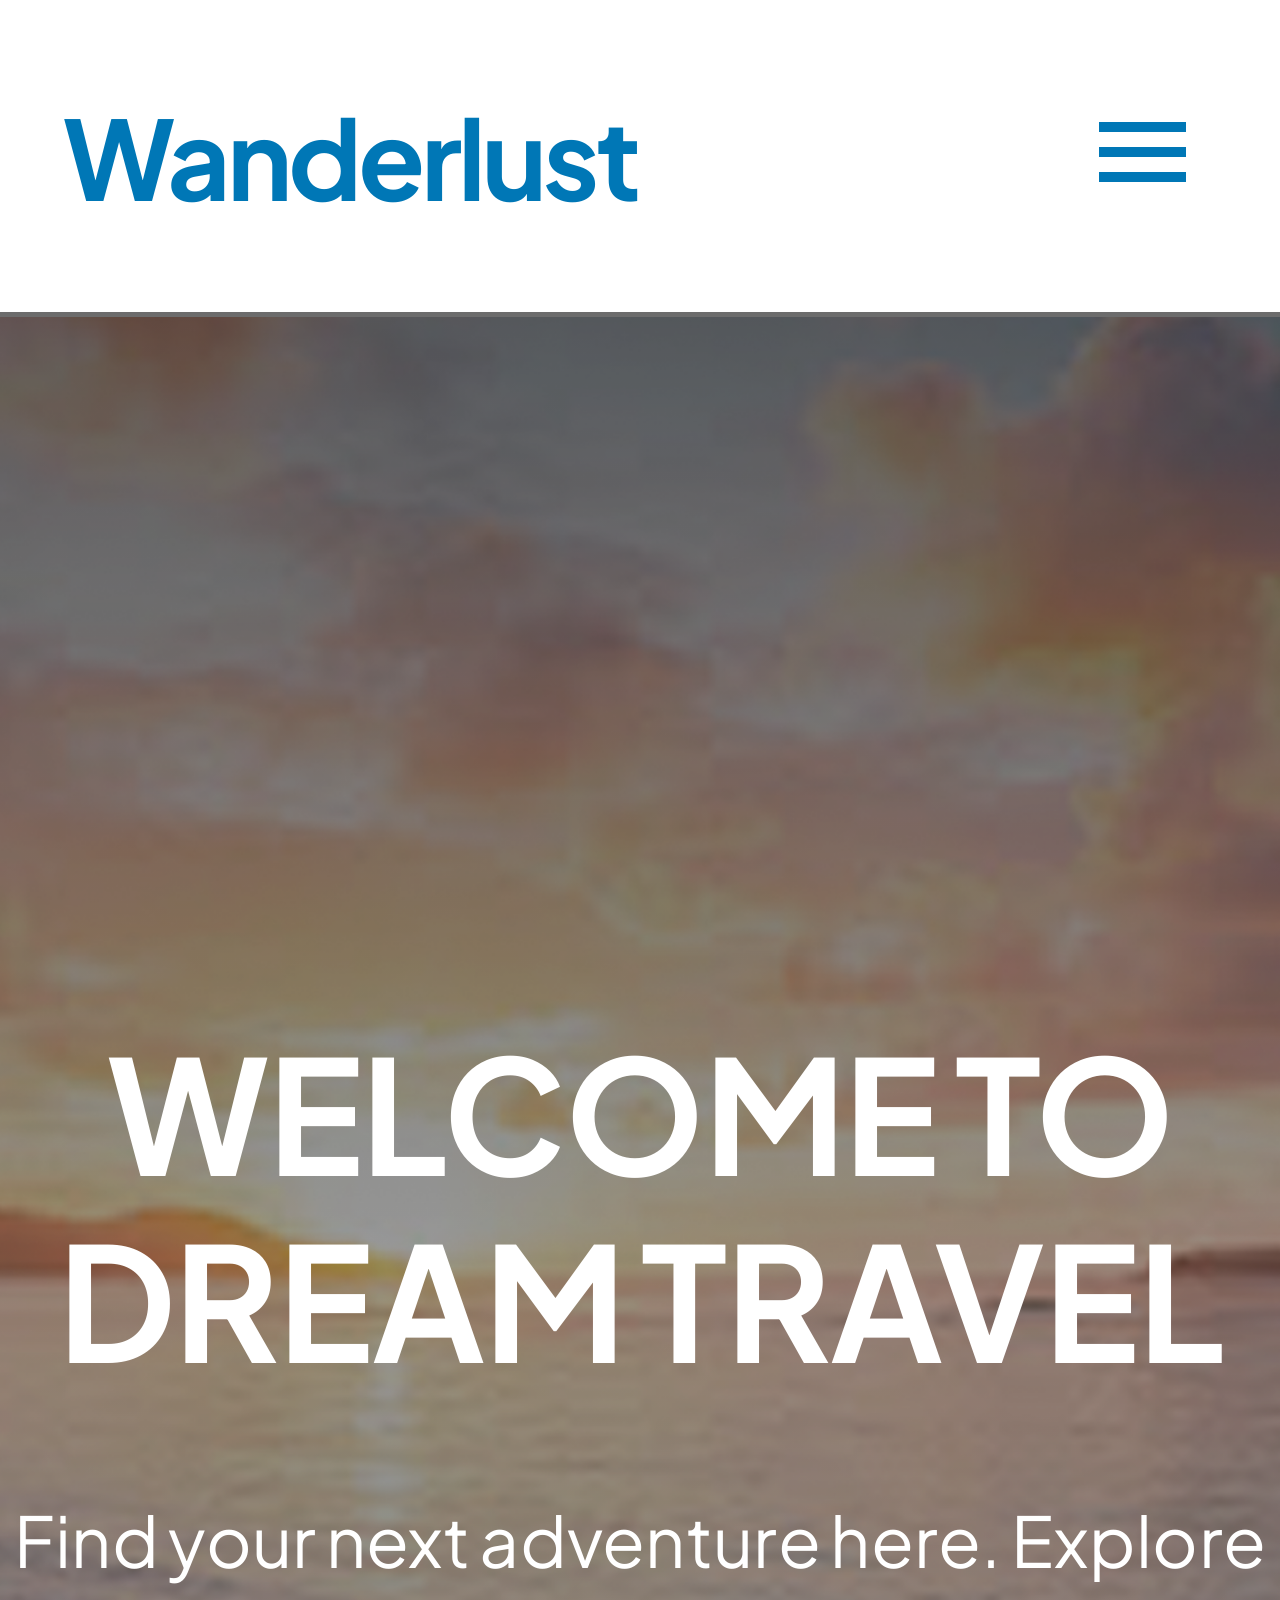
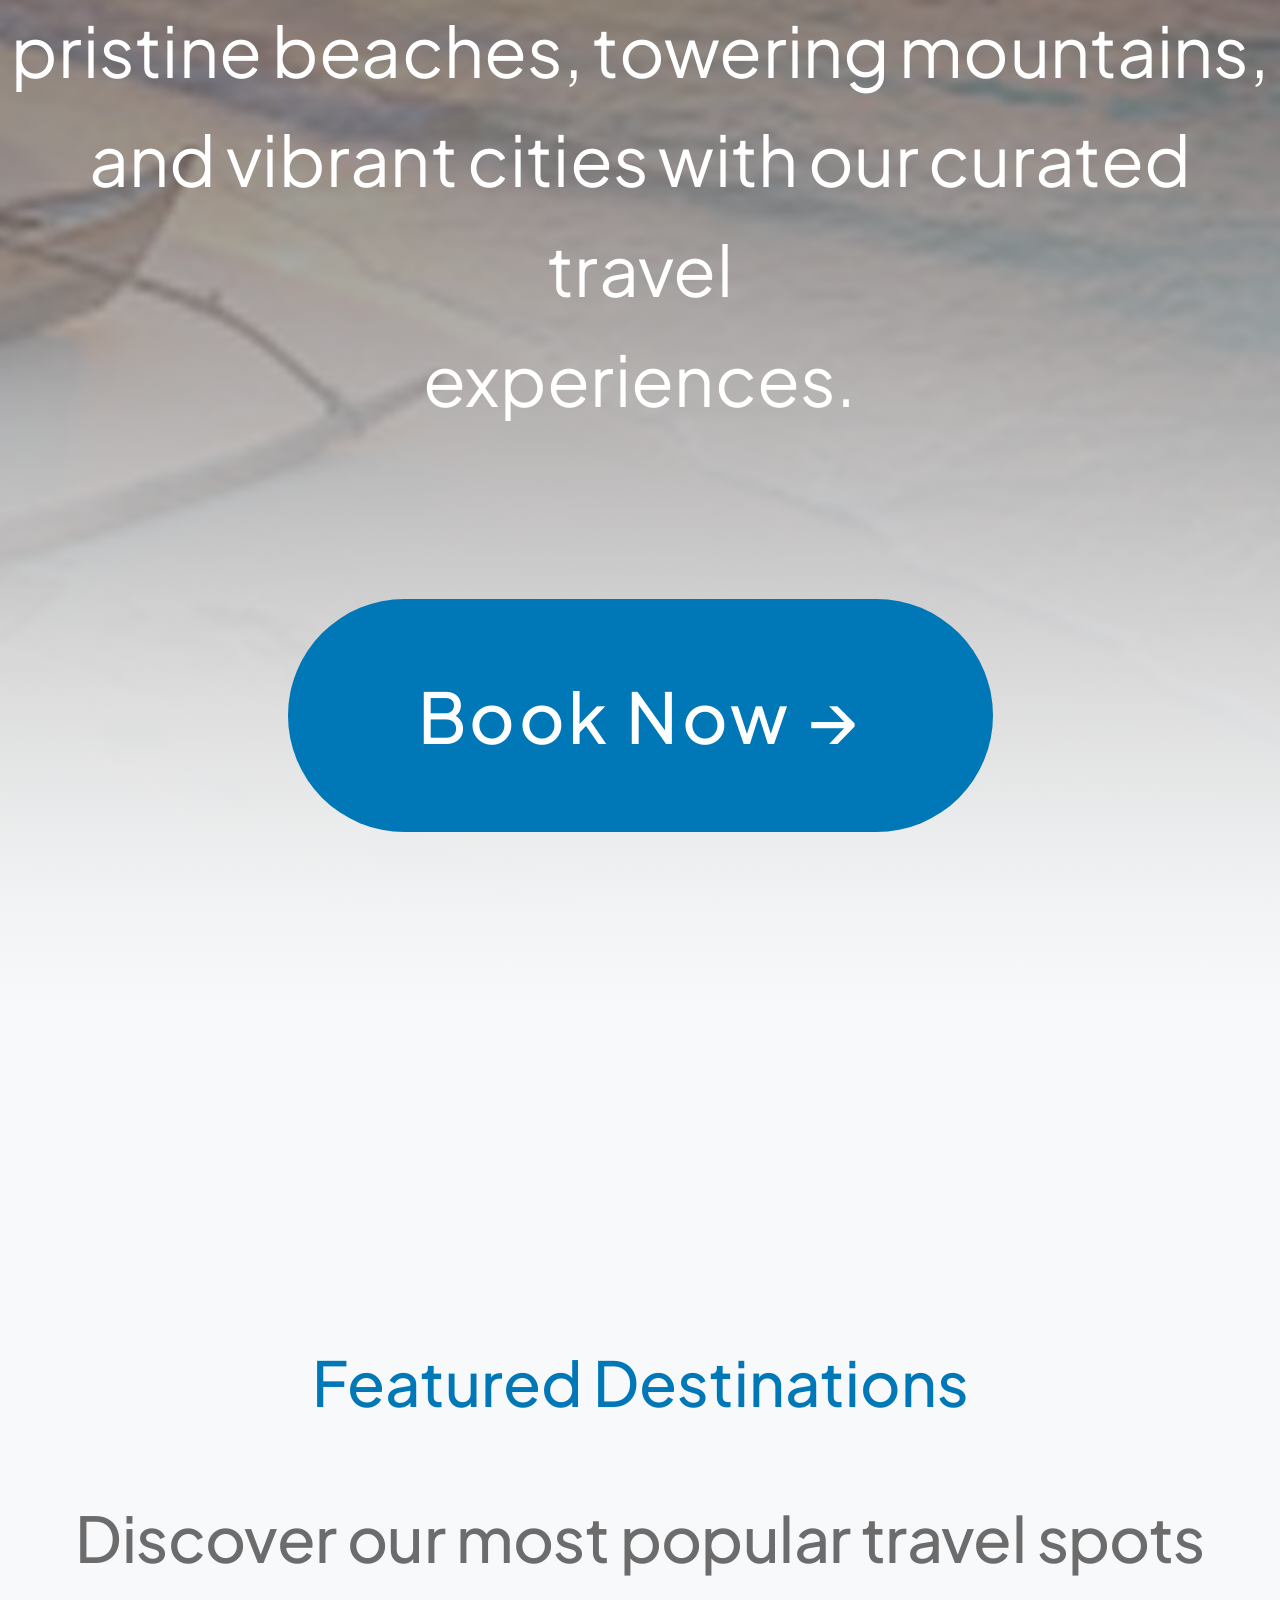
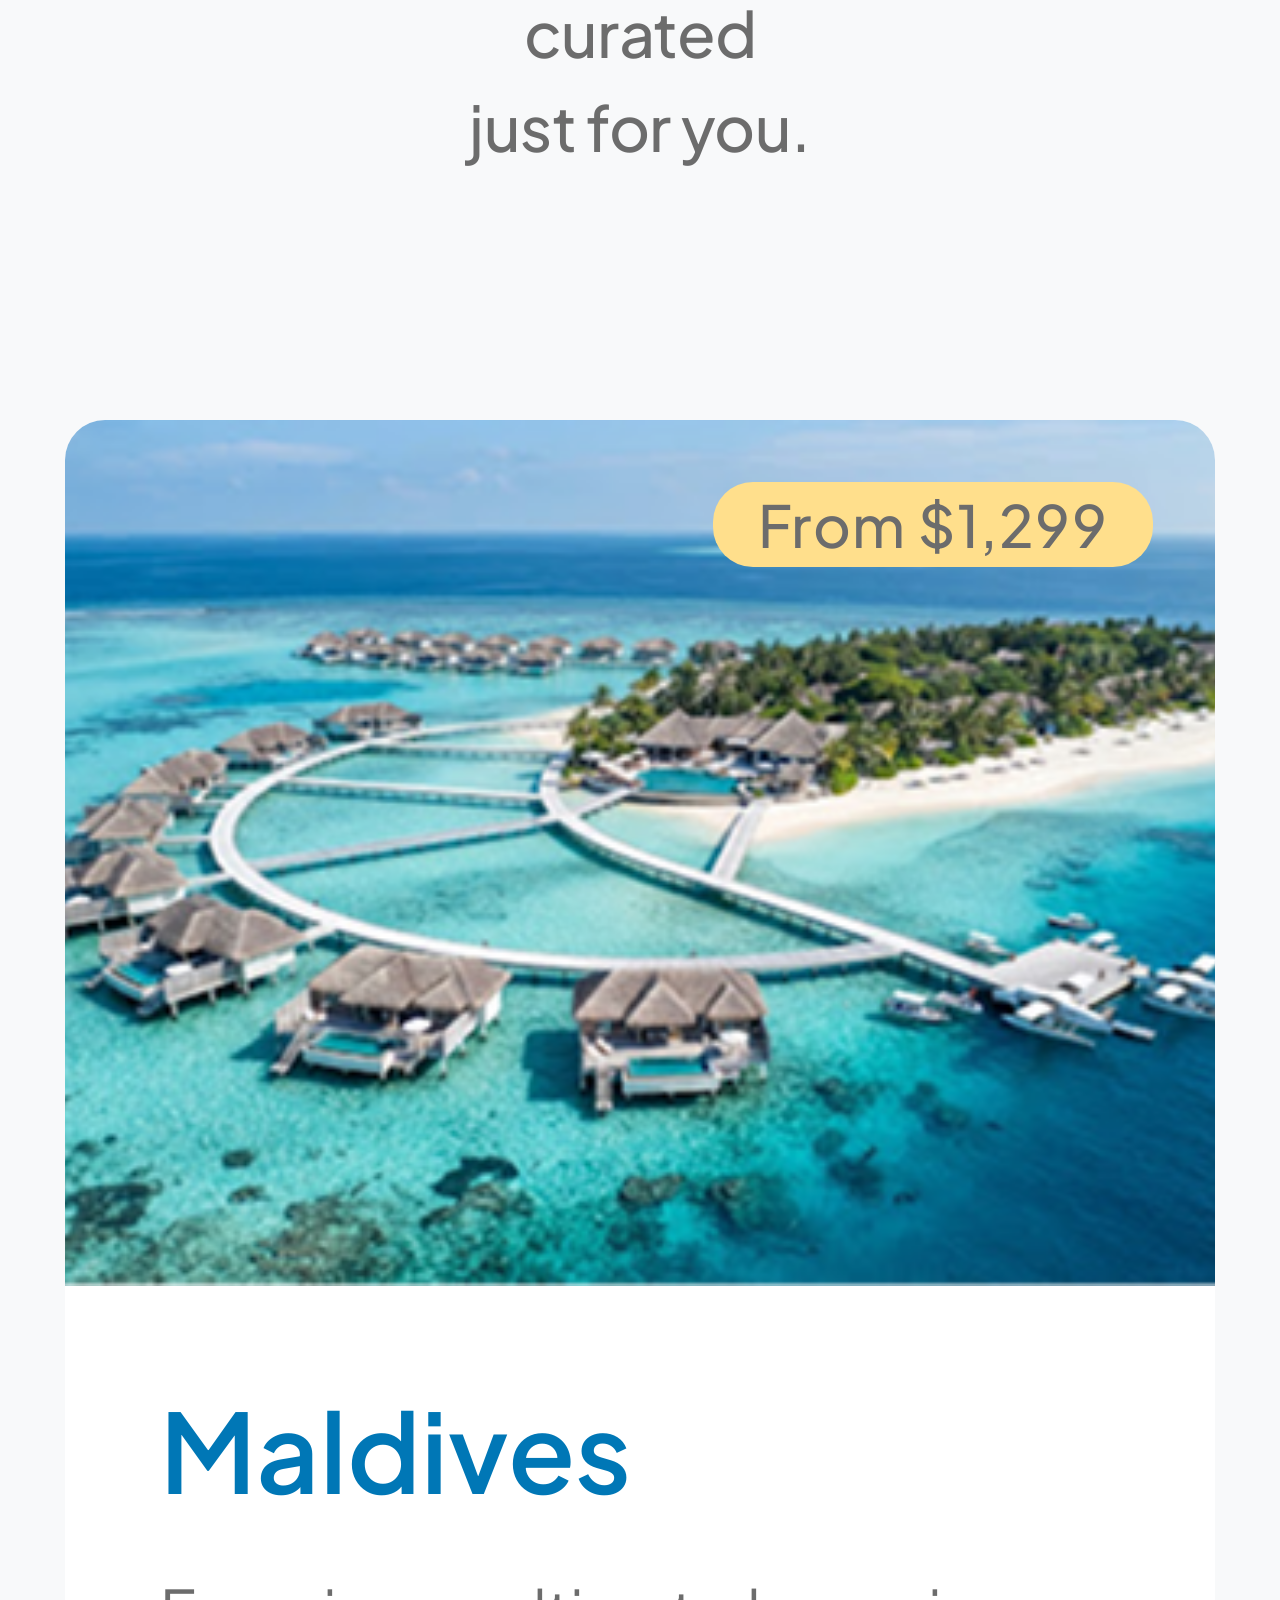
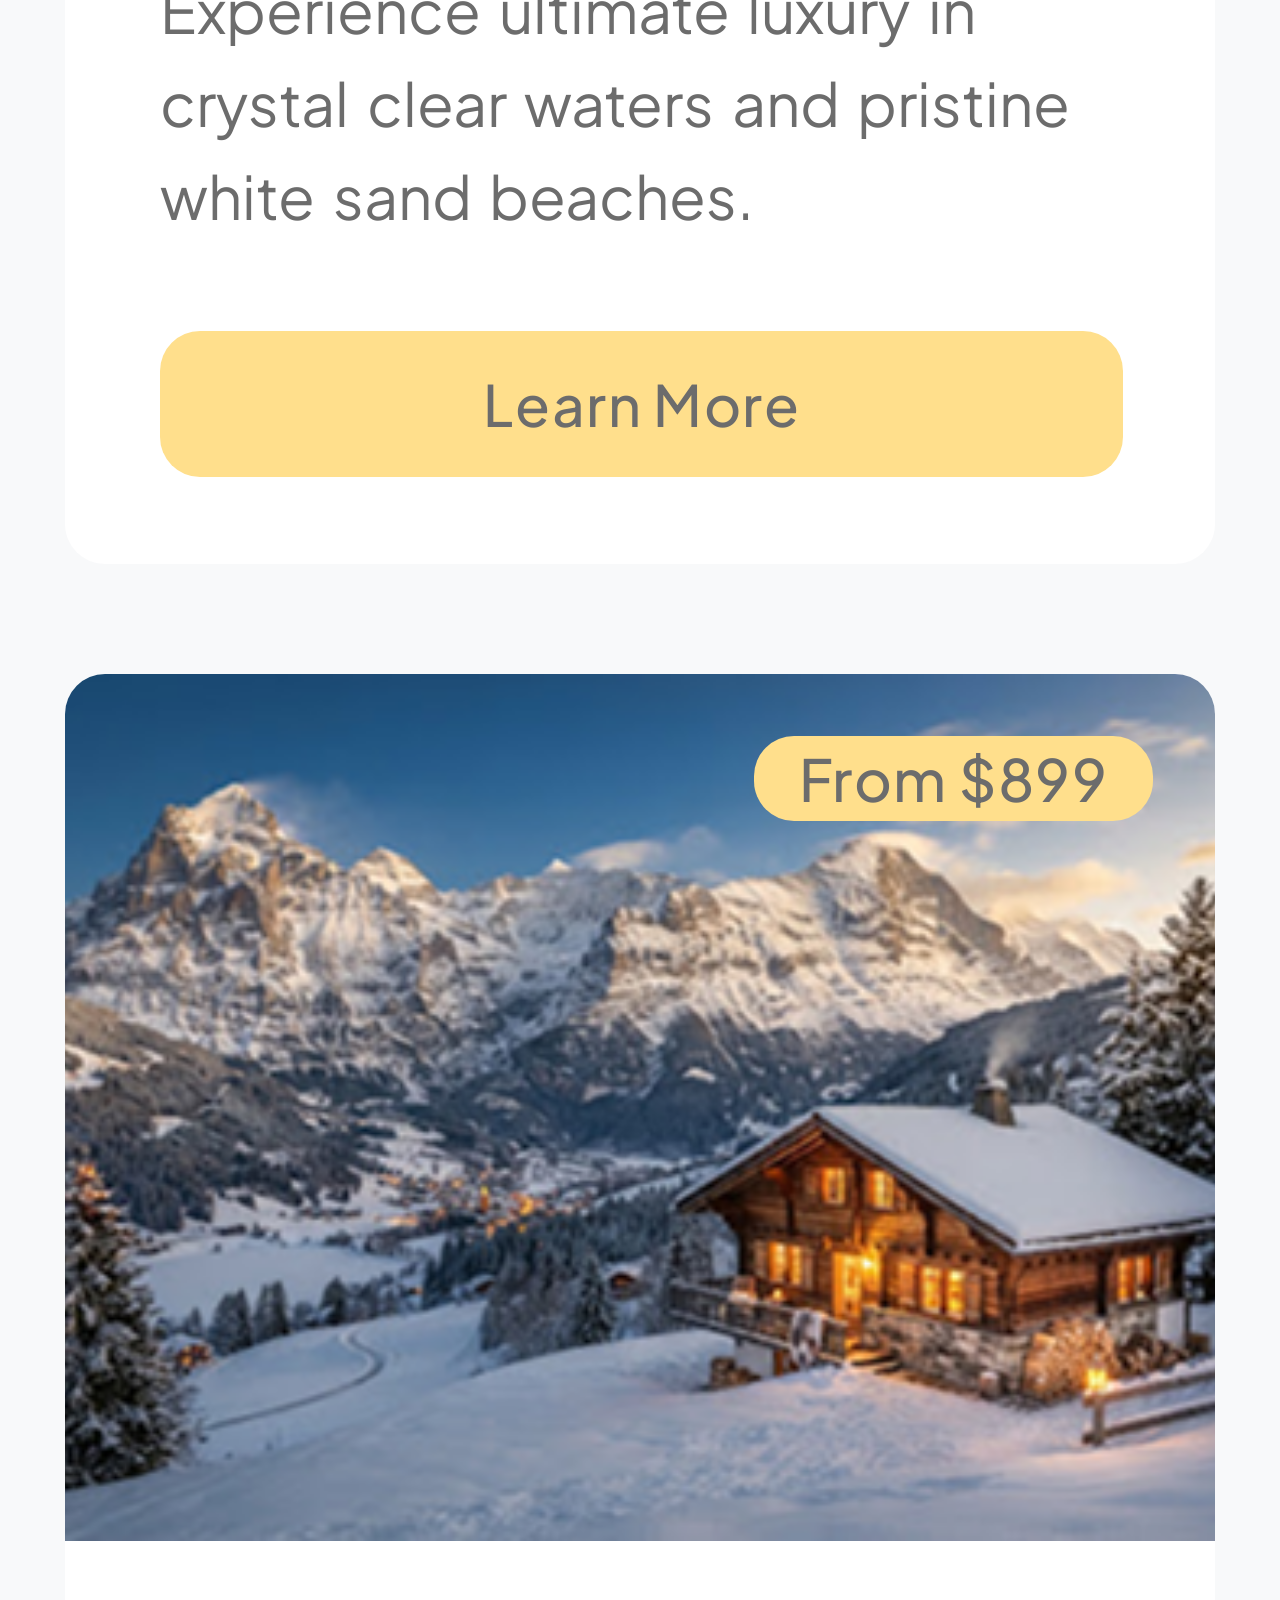
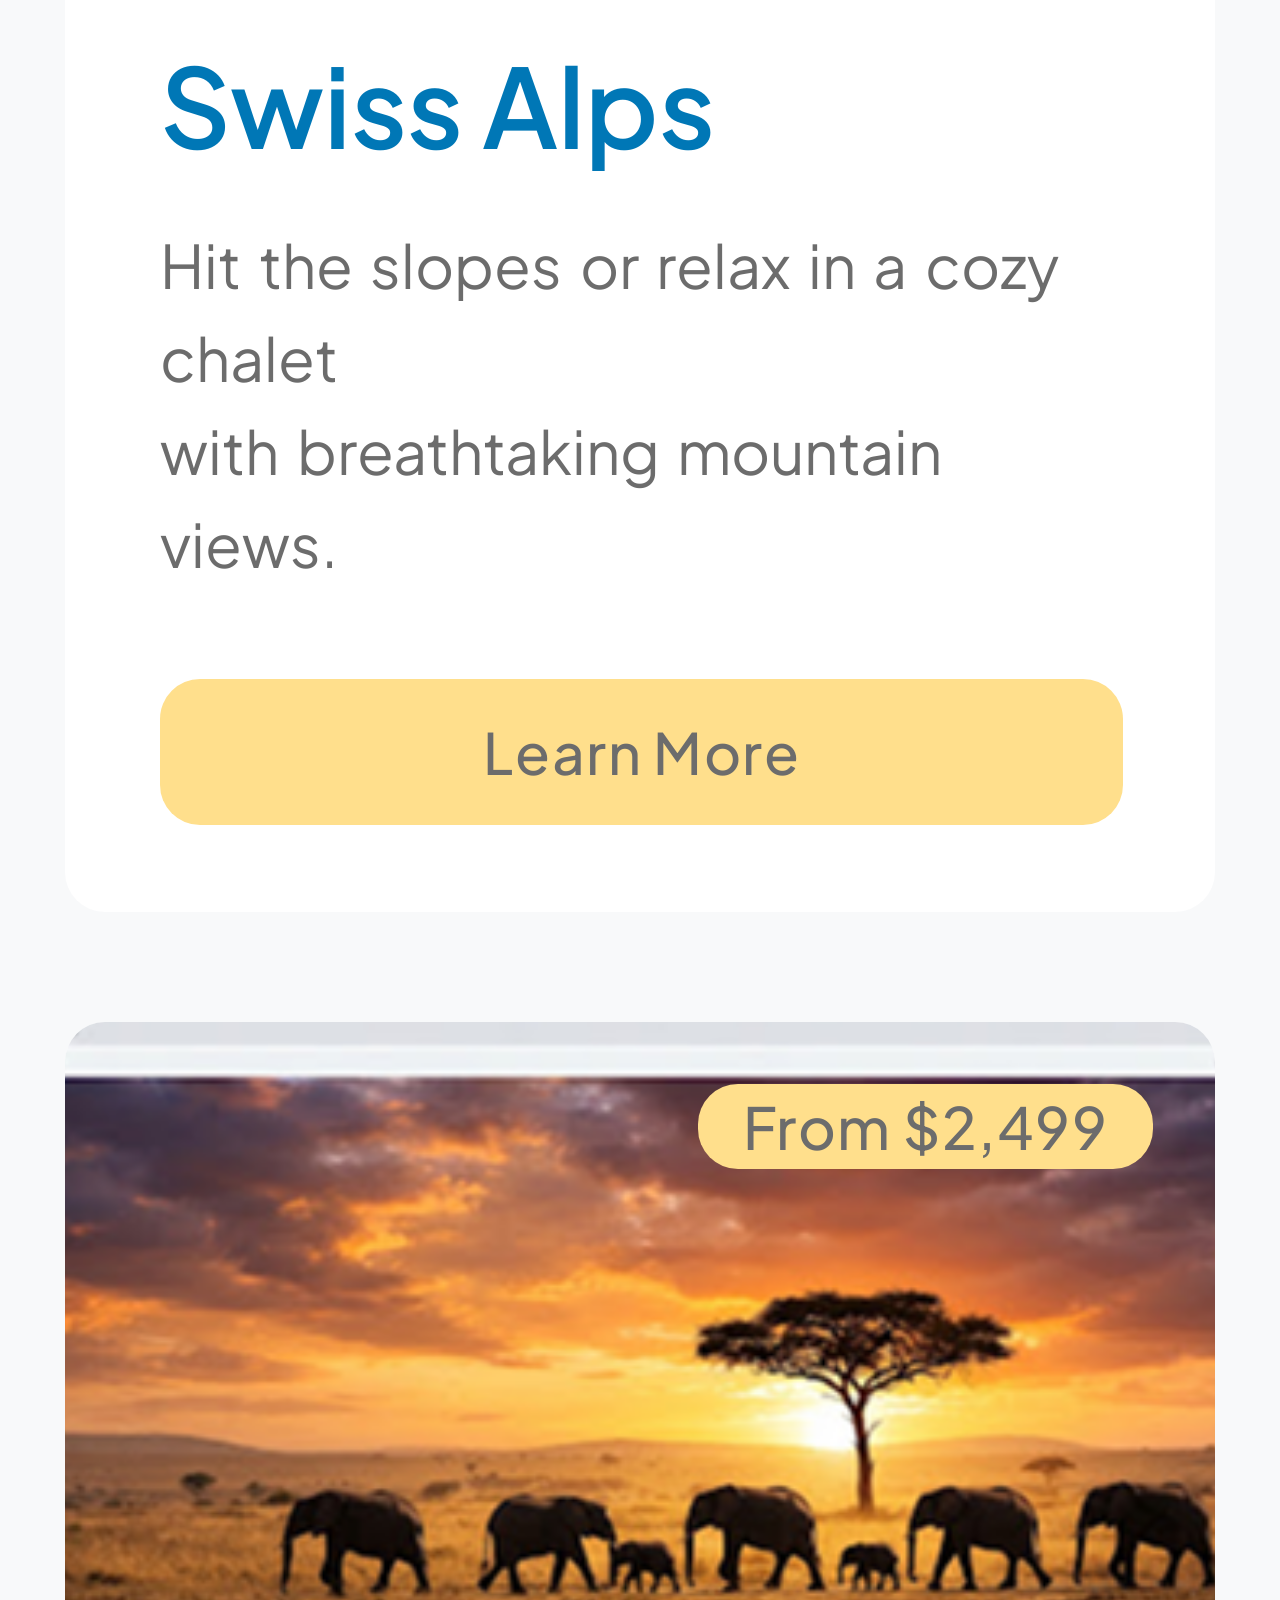
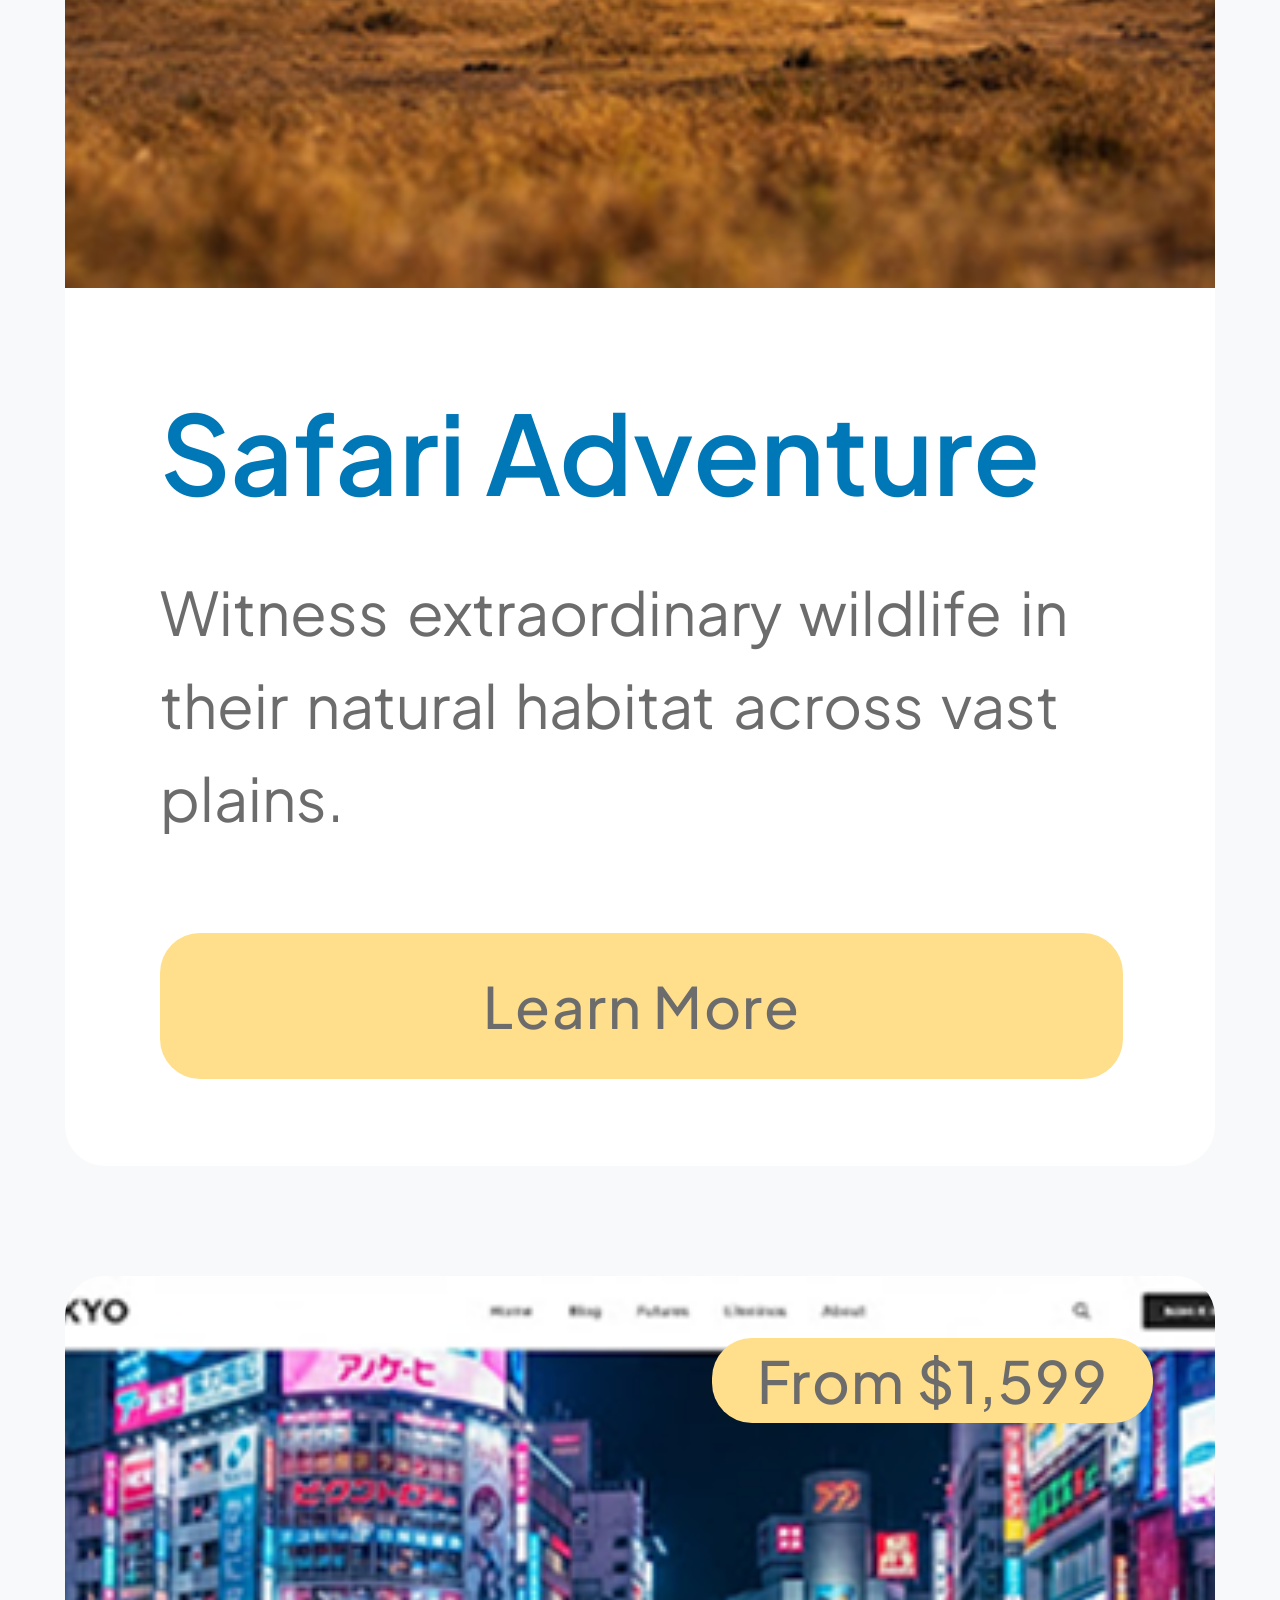
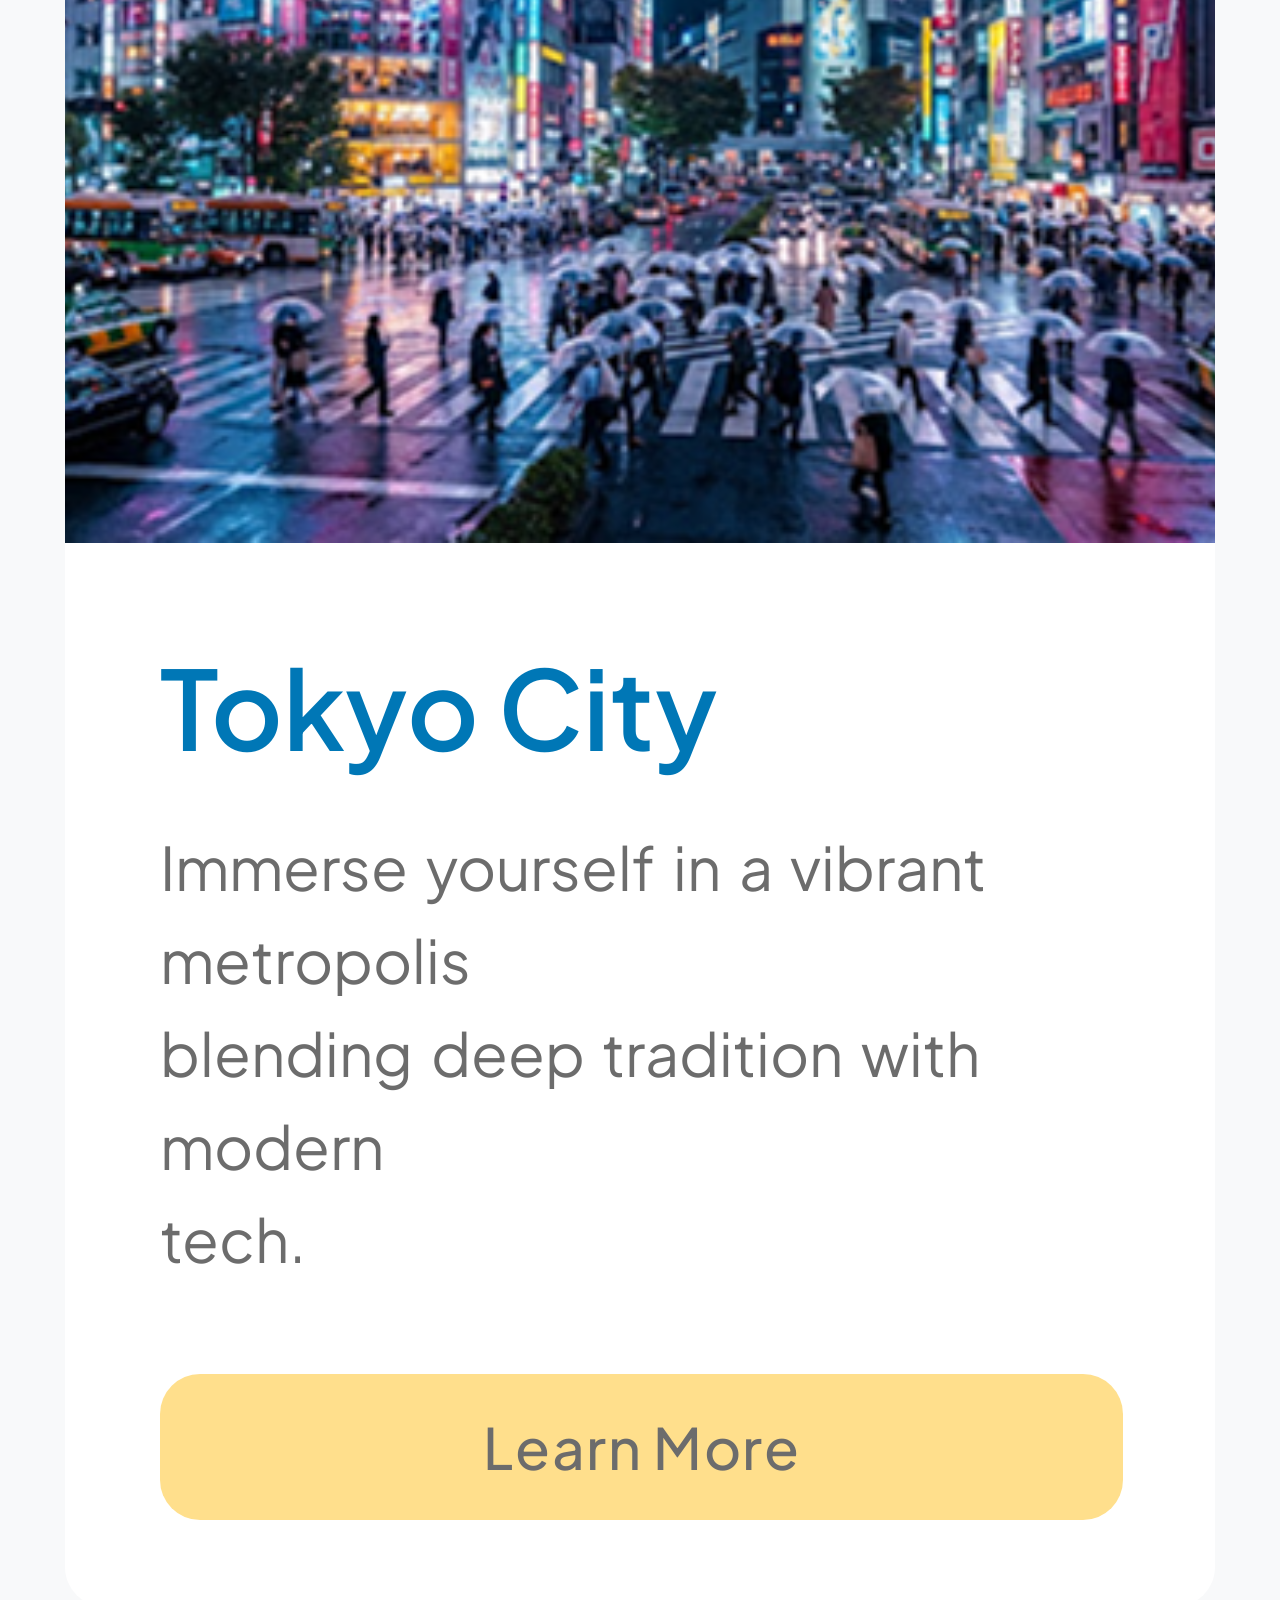
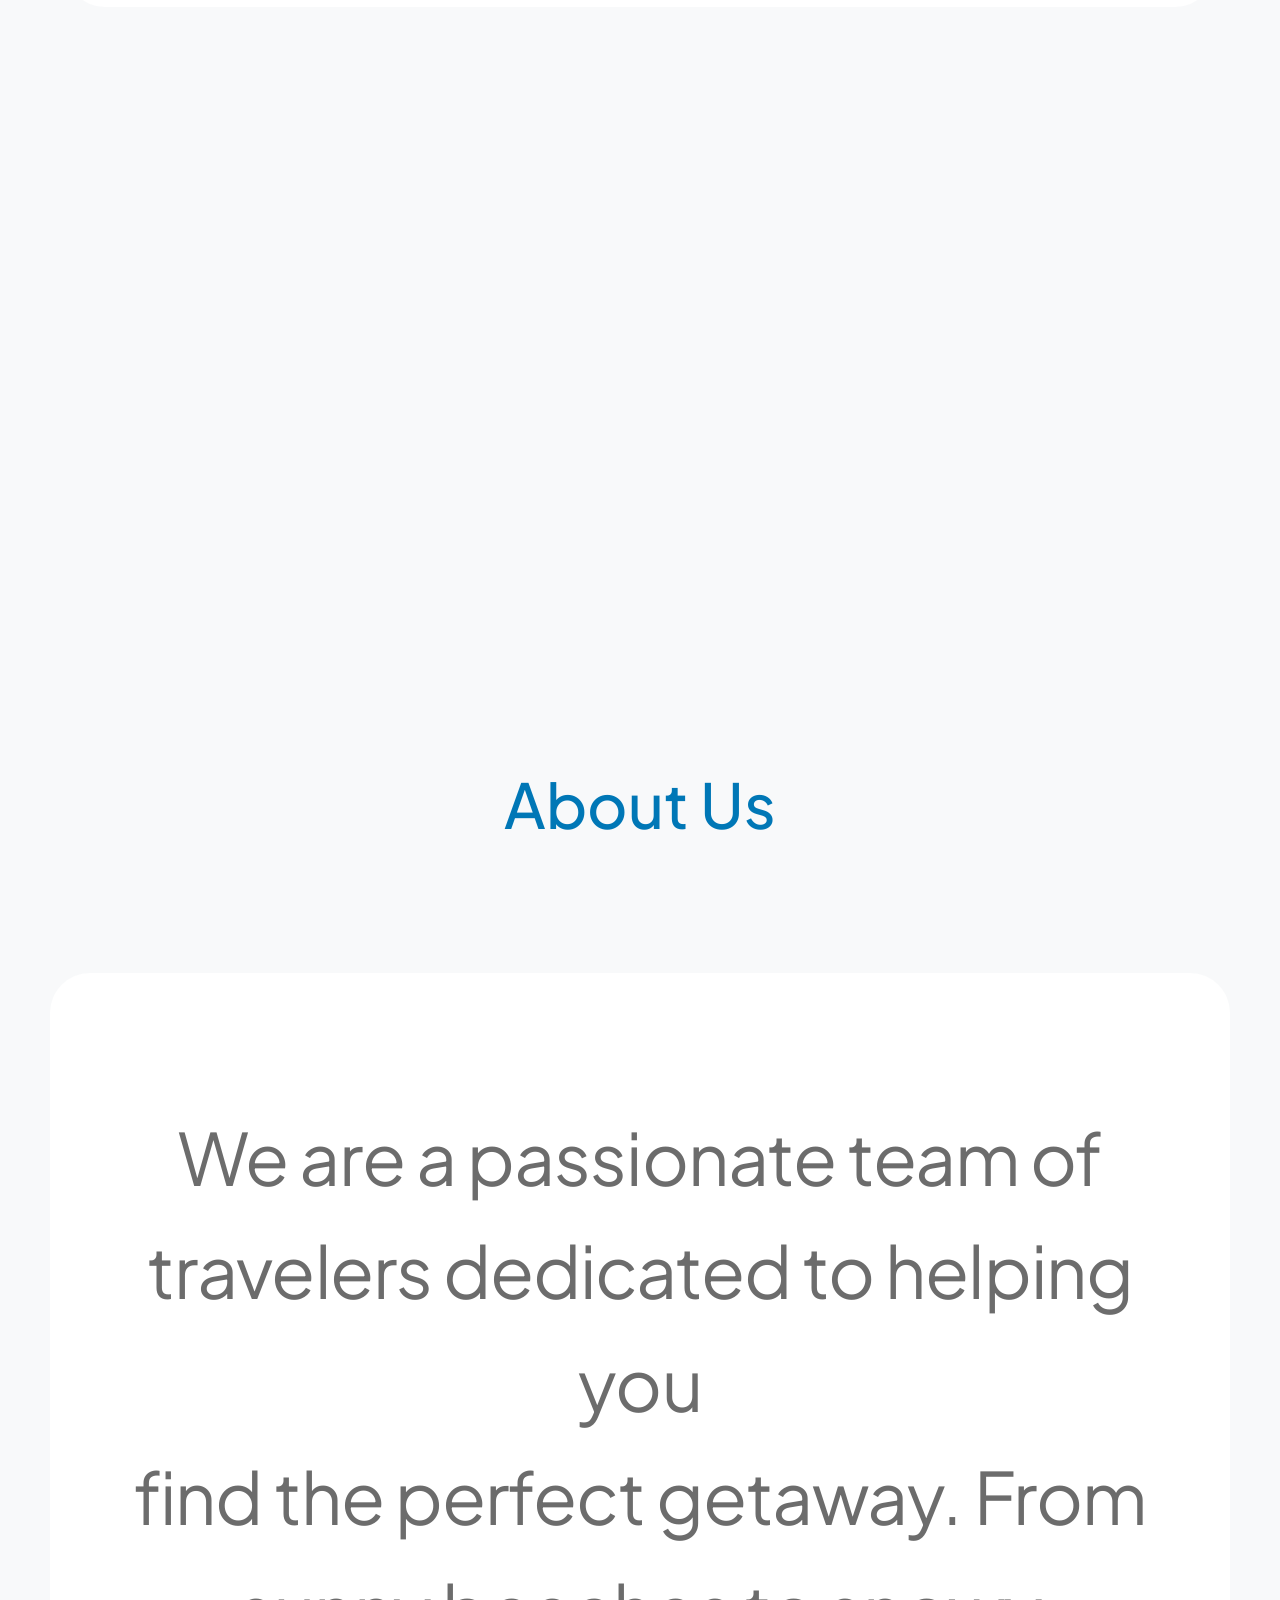
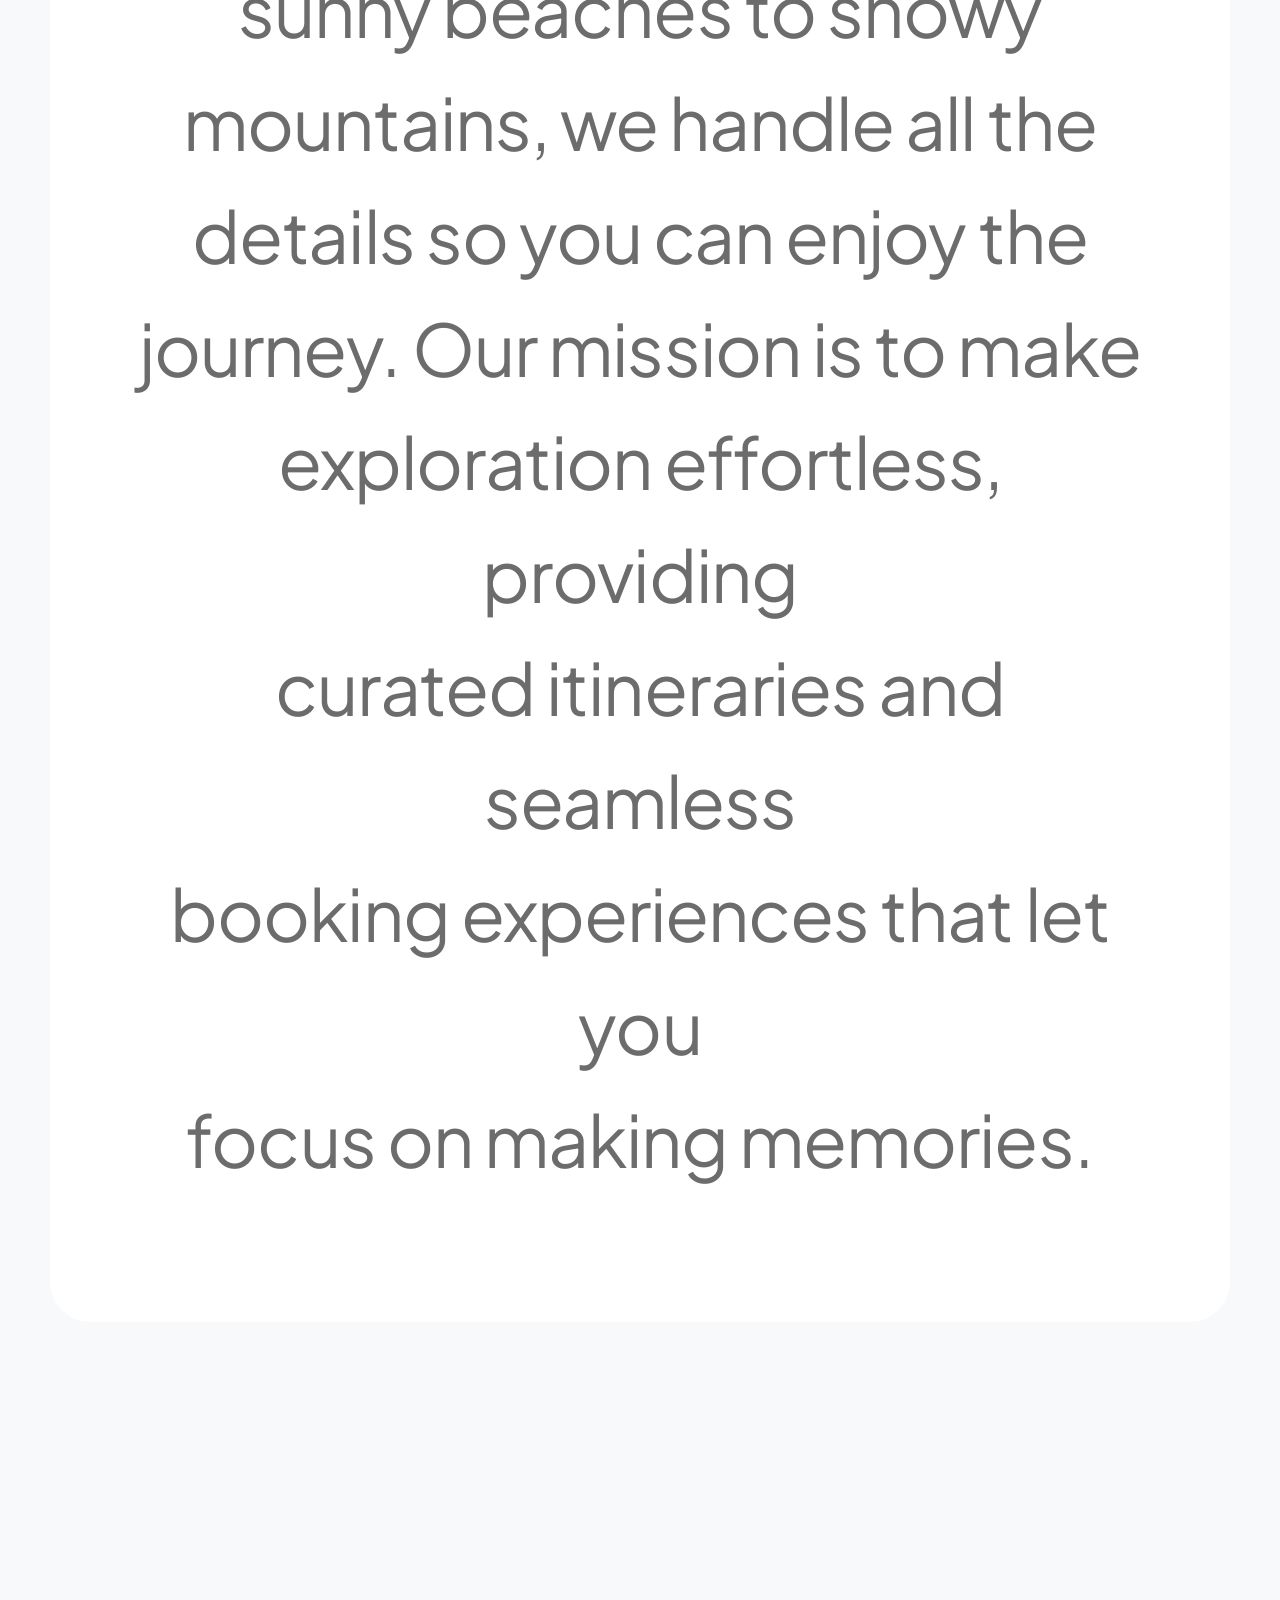
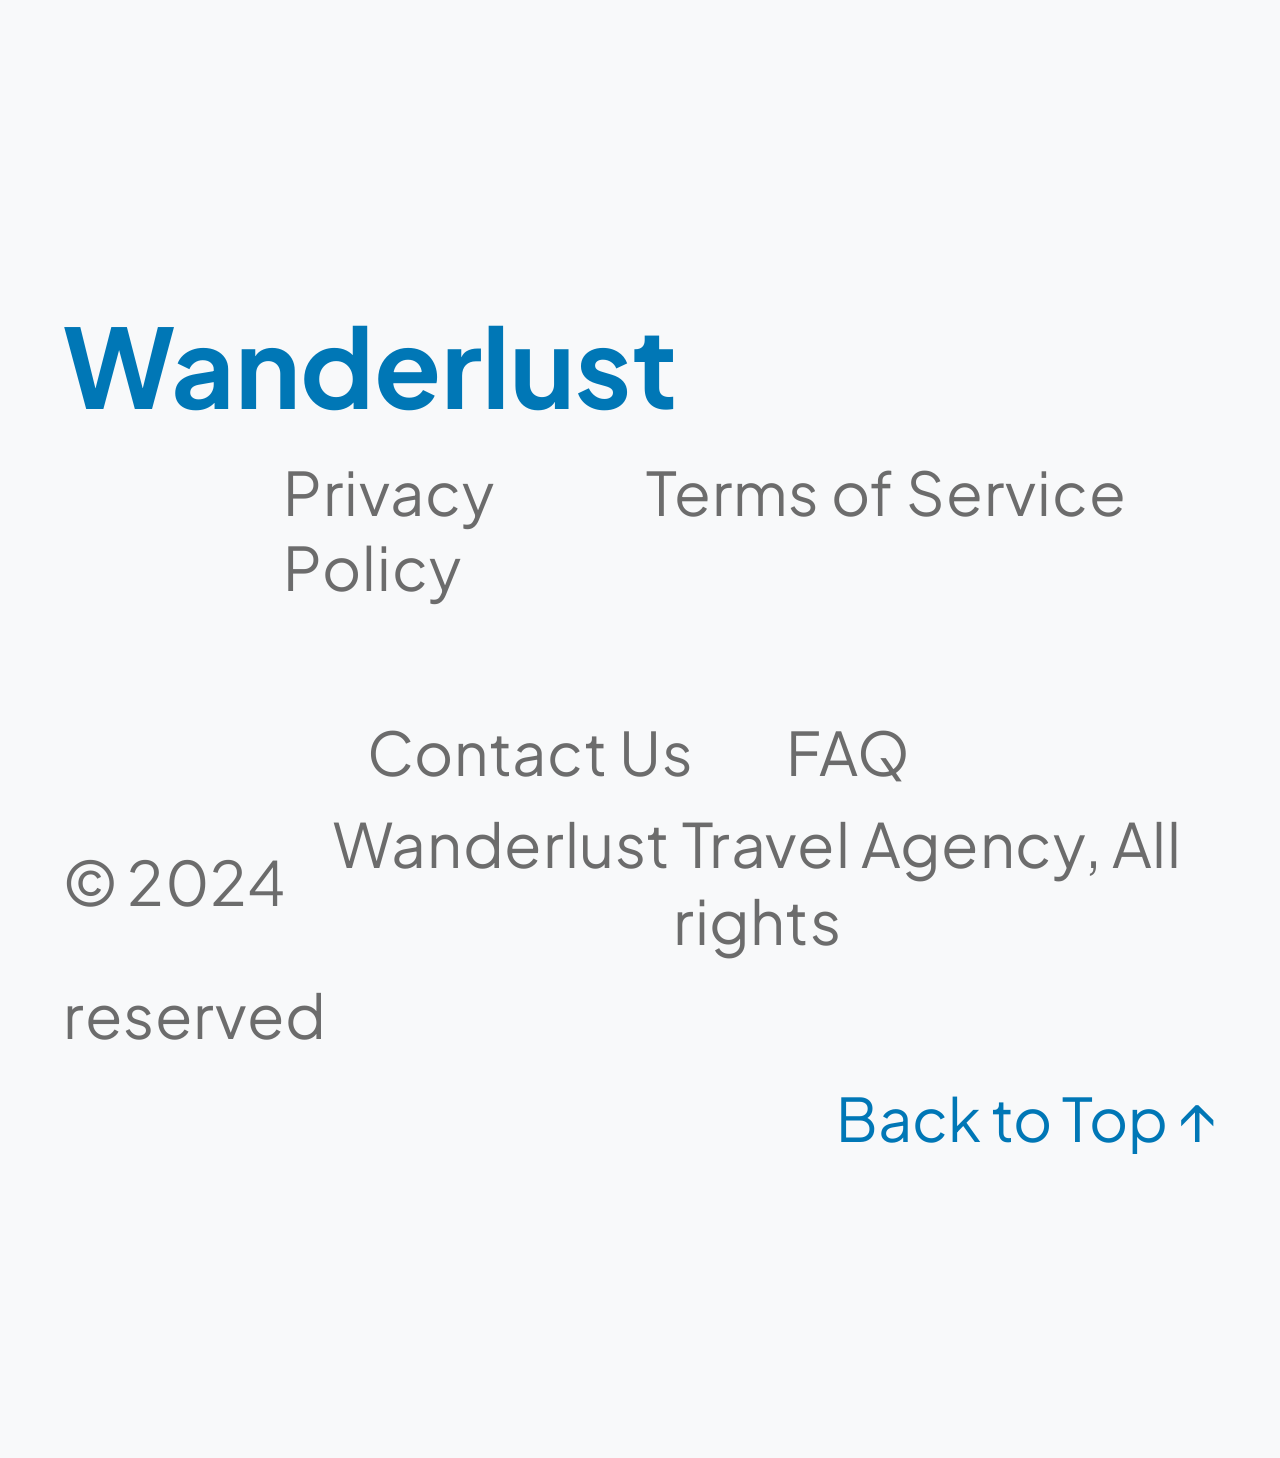
==== commit 489f32f6: "pixel perfecting wanderlust(done with proper indentation)" ====
--- a/wanderlust/index.html
+++ b/wanderlust/index.html
@@ -1,157 +1,179 @@
-<!DOCTYPE html>
+<!doctype html>
 <html lang="en">
-<head>
-    <meta charset="UTF-8">
-    <meta name="viewport" content="width=device-width, initial-scale=1.0">
+  <head>
+    <meta charset="UTF-8" />
+    <meta name="viewport" content="width=device-width, initial-scale=1.0" />
     <title>Wanderlust</title>
-    <link rel="preconnect" href="https://fonts.googleapis.com">
-    <link rel="preconnect" href="https://fonts.gstatic.com" crossorigin>
-    <link href="https://fonts.googleapis.com/css2?family=Plus+Jakarta+Sans:wght@400;500;600;700&display=swap" rel="stylesheet">
-    <link rel="stylesheet" href="css/style.css">
-</head>
-<body>
-  <header class="header">
+    <link rel="preconnect" href="https://fonts.googleapis.com" />
+    <link rel="preconnect" href="https://fonts.gstatic.com" crossorigin />
+    <link
+      href="https://fonts.googleapis.com/css2?family=Plus+Jakarta+Sans:wght@400;500;600;700&display=swap"
+      rel="stylesheet"
+    />
+    <link rel="stylesheet" href="css/style.css" />
+  </head>
+  <body>
+    <header class="header">
       <div class="header-container">
-          <a href="#home" class="logo">Wanderlust</a>
-          <div class="header-menu">
-              <button class="menu-button" aria-label="Show navigation">
-                  <span class="menu-stroke"></span>
-                  <span class="menu-stroke"></span>
-                  <span class="menu-stroke"></span>
-              </button>
-              <nav class="header-nav">
-                  <a href="#home">Home</a>
-                  <a href="#destinations">Destinations</a>
-                  <a href="#about">About Us</a>
-                  <a href="#booking" class="header-book-btn">Book Now</a>
-              </nav>
+        <a href="#home" class="logo">Wanderlust</a>
+        <div class="header-menu">
+          <button class="menu-button" aria-label="Show navigation">
+            <span class="menu-stroke"></span>
+            <span class="menu-stroke"></span>
+            <span class="menu-stroke"></span>
+          </button>
+          <nav class="header-nav">
+            <a href="#home">Home</a>
+            <a href="#destinations">Destinations</a>
+            <a href="#about">About Us</a>
+            <a href="#booking" class="header-book-btn">Book Now</a>
+          </nav>
+        </div>
+      </div>
+    </header>
+    <main class="main-content">
+      <!-- HERO SECTION -->
+      <section class="hero">
+        <div class="hero-background"></div>
+        <div class="hero-overlay"></div>
+        <div class="hero-container">
+          <h1 class="hero-title">Welcome to<br />dream travel</h1>
+          <p class="hero-description">
+            Find your next adventure here. Explore<br />pristine beaches,
+            towering mountains,<br />and vibrant cities with our curated
+            travel<br />experiences.
+          </p>
+          <a href="#booking" class="btn">Book Now &rarr;</a>
+        </div>
+      </section>
+
+      <!-- DESTINATION SECTION -->
+      <section class="destination-section">
+        <div class="destination-container">
+          <div class="section-header">
+            <h2 class="section-title">Featured Destinations</h2>
+            <p class="section-subtitle">
+              Discover our most popular travel spots curated<br />just for you.
+            </p>
           </div>
-      </div>
-  </header>
-  <main class="main-content">
-    <!-- HERO SECTION -->
-    <section class="hero">
-      <div class="hero-background"></div>
-      <div class="hero-overlay"></div>
-      <div class="hero-container">
-        <h1 class="hero-title">
-          Welcome to<br>dream travel
-        </h1>
-        <p class="hero-description">
-          Find your next adventure here. Explore<br>pristine beaches, towering mountains,<br>and vibrant cities with our curated travel<br>experiences.
-        </p>
-        <a href="#booking" class="btn">Book Now &rarr;</a>
-      </div>
-    </section>
+          <div class="destination-grid">
+            <article class="destination-card">
+              <div class="destination-cover">
+                <img src="images/img_card1.png" alt="Maldives" />
+                <span class="destination-price">From $1,299</span>
+              </div>
+              <div class="destination-info">
+                <h3 class="destination-title">Maldives</h3>
+                <p class="destination-desc">
+                  Experience ultimate luxury in crystal clear waters and
+                  pristine white sand beaches.
+                </p>
+                <a href="#learnmore" class="destination-btn">Learn More</a>
+              </div>
+            </article>
+            <article class="destination-card">
+              <div class="destination-cover">
+                <img src="images/img_card2.png" alt="Swiss Alps" />
+                <span class="destination-price">From $899</span>
+              </div>
+              <div class="destination-info">
+                <h3 class="destination-title">Swiss Alps</h3>
+                <p class="destination-desc">
+                  Hit the slopes or relax in a cozy chalet<br />with
+                  breathtaking mountain views.
+                </p>
+                <a href="#learnmore" class="destination-btn">Learn More</a>
+              </div>
+            </article>
+            <article class="destination-card">
+              <div class="destination-cover">
+                <img src="images/img_card3.png" alt="Safari Adventure" />
+                <span class="destination-price">From $2,499</span>
+              </div>
+              <div class="destination-info">
+                <h3 class="destination-title">Safari Adventure</h3>
+                <p class="destination-desc">
+                  Witness extraordinary wildlife in their natural habitat across
+                  vast plains.
+                </p>
+                <a href="#learnmore" class="destination-btn">Learn More</a>
+              </div>
+            </article>
+            <article class="destination-card">
+              <div class="destination-cover">
+                <img src="images/img_card4.png" alt="Tokyo City" />
+                <span class="destination-price">From $1,599</span>
+              </div>
+              <div class="destination-info">
+                <h3 class="destination-title">Tokyo City</h3>
+                <p class="destination-desc">
+                  Immerse yourself in a vibrant metropolis<br />blending deep
+                  tradition with modern<br />tech.
+                </p>
+                <a href="#learnmore" class="destination-btn">Learn More</a>
+              </div>
+            </article>
+          </div>
+        </div>
+      </section>
 
-    <!-- DESTINATION SECTION -->
-    <section class="destination-section">
-        <div class="destination-container">
-            <div class="section-header">
-                <h2 class="section-title">Featured Destinations</h2>
-                <p class="section-subtitle">
-                    Discover our most popular travel spots curated<br>just for you.
-                </p>
+      <section class="about" id="about">
+        <div class="about-container">
+          <div class="section-header" style="margin-bottom: 50px">
+            <h2 class="section-title">About Us</h2>
+          </div>
+          <article class="about-card">
+            <p class="about-info">
+              We are a passionate team of<br />
+              travelers dedicated to helping you<br />
+              find the perfect getaway. From<br />
+              sunny beaches to snowy<br />
+              mountains, we handle all the<br />
+              details so you can enjoy the<br />
+              journey. Our mission is to make<br />
+              exploration effortless, providing<br />
+              curated itineraries and seamless<br />
+              booking experiences that let you<br />
+              focus on making memories.
+            </p>
+          </article>
+        </div>
+      </section>
+      <footer class="footer">
+        <div class="footer-container">
+          <a
+            href="#"
+            class="logo"
+            style="letter-spacing: 0.05px; justify-self: center"
+            >Wanderlust</a
+          >
+          <div class="footer-grid" style="gap: 12px">
+            <div class="footer-col" style="margin-left: 170px">
+              <h4>Privacy Policy</h4>
             </div>
-            <div class="destination-grid">
-                <article class="destination-card">
-                    <div class="destination-cover">
-                        <img src="images/img_card1.png" alt="Maldives" />
-                        <span class="destination-price">From $1,299</span>
-                    </div>
-                    <div class="destination-info">
-                        <h3 class="destination-title">Maldives</h3>
-                        <p class="destination-desc">
-                        Experience ultimate luxury in crystal clear waters and pristine white sand beaches.
-                        </p>
-                        <a href="#learnmore" class="destination-btn">Learn More</a>
-                    </div>
-                </article>
-                <article class="destination-card">
-                    <div class="destination-cover">
-                        <img src="images/img_card2.png" alt="Swiss Alps" />
-                        <span class="destination-price">From $899</span>
-                    </div>
-                    <div class="destination-info">
-                        <h3 class="destination-title">Swiss Alps</h3>
-                        <p class="destination-desc">
-                        Hit the slopes or relax in a cozy chalet<br>with breathtaking mountain views.
-                        </p>
-                        <a href="#learnmore" class="destination-btn">Learn More</a>
-                    </div>
-                </article>
-                <article class="destination-card">
-                    <div class="destination-cover">
-                        <img src="images/img_card3.png" alt="Safari Adventure" />
-                        <span class="destination-price">From $2,499</span>
-                    </div>
-                    <div class="destination-info">
-                        <h3 class="destination-title">Safari Adventure</h3>
-                        <p class="destination-desc">
-                        Witness extraordinary wildlife in their natural habitat across vast plains.
-                        </p>
-                        <a href="#learnmore" class="destination-btn">Learn More</a>
-                    </div>
-                </article>
-                <article class="destination-card">
-                    <div class="destination-cover">
-                        <img src="images/img_card4.png" alt="Tokyo City" />
-                        <span class="destination-price">From $1,599</span>
-                    </div>
-                    <div class="destination-info">
-                        <h3 class="destination-title">Tokyo City</h3>
-                        <p class="destination-desc">
-                        Immerse yourself in a vibrant metropolis<br>blending deep tradition with modern<br>tech.
-                        </p>
-                        <a href="#learnmore" class="destination-btn">Learn More</a>
-                    </div>
-                </article>
+            <div class="footer-col">
+              <h4>Terms of Service</h4>
             </div>
+          </div>
+          <div class="footer-grid" style="margin: 110px 0 16px 200px">
+            <div class="footer-col">
+              <h4 style="text-align: right">Contact Us</h4>
+            </div>
+            <div class="footer-col">
+              <h4>FAQ</h4>
+            </div>
+          </div>
+
+          <p class="copyright">
+            <span class="copy-mark" aria-hidden="true">&copy;</span>
+            <span id="year">2024</span> Wanderlust Travel Agency, All rights
+          </p>
+          <p class="copyright">reserved</p>
+          <a href="#home" class="top-link" aria-label="Back to top"
+            >Back to Top ↑</a
+          >
         </div>
-    </section>
-
-    <section class="about" id="about">
-        <div class="about-container">
-            <div class="section-header" style="margin-bottom: 50px">
-                <h2 class="section-title">About Us</h2>
-            </div>
-            <article class="about-card">
-                <p class="about-info">
-                We are a passionate team of<br>
-                travelers dedicated to helping you<br>
-                find the perfect getaway. From<br>
-                sunny beaches to snowy<br>
-                mountains, we handle all the<br>
-                details so you can enjoy the<br>
-                journey. Our mission is to make<br>
-                exploration effortless, providing<br>
-                curated itineraries and seamless<br>
-                booking experiences that let you<br>
-                focus on making memories.
-                </p>
-            </article>
-        </div>
-    </section>
-
-  <footer class="site-footer">
-    <div class="footer-inner container">
-      <a class="logo footer-logo" href="#home">Wanderlust</a>
-      <nav class="footer-nav" aria-label="Footer">
-        <ul>
-          <li><a href="#about">Privacy Policy</a></li>
-          <li><a href="#about">Terms of Service</a></li>
-          <li><a href="#about">Contact Us</a></li>
-          <li><a href="#about">FAQ</a></li>
-        </ul>
-      </nav>
-      <div class="footer-meta">
-        <p class="copyright">© 2024 Wanderlust Travel Agency. All rights reserved.</p>
-        <a class="back-to-top" href="#home">
-          Back to Top
-          <img src="assets/icons/icon-arrow-up.svg" alt="" width="10" height="10">
-        </a>
-      </div>
-    </div>
-  </footer>
-</body>
+      </footer>
+    </main>
+  </body>
 </html>
--- a/wanderlust/css/style.css
+++ b/wanderlust/css/style.css
@@ -2,159 +2,159 @@
    Design tokens
    ========================================================================== */
 :root {
-    --primary-accent: #0077B6;
-    --secondary-accent: #FFDF8C;
-    --bg-page: #F8F9FA;
-    --bg-card: #FFFFFF;
-    --text: #FFFFFF;
-    --text-dark: #6C6C6C;
-    --input-bg: #E8EAEF;
-     /* Layout & Spacing */
-    --radius: 150px;
-    --radius-sm: 40px;
+  --primary-accent: #0077b6;
+  --secondary-accent: #ffdf8c;
+  --bg-page: #f8f9fa;
+  --bg-card: #ffffff;
+  --text: #ffffff;
+  --text-dark: #6c6c6c;
+  --input-bg: #e8eaef;
+  /* Layout & Spacing */
+  --radius: 150px;
+  --radius-sm: 40px;
 }
 
 * {
-    margin: 0;
-    padding: 0;
-    box-sizing: border-box;
+  margin: 0;
+  padding: 0;
+  box-sizing: border-box;
 }
 
 body {
-    font-family: "Plus Jakarta Sans", sans-serif;
-    background-color: var(--bg-page);
-    color: var(--text-dark);
+  font-family: "Plus Jakarta Sans", sans-serif;
+  background-color: var(--bg-page);
+  color: var(--text-dark);
 }
 
 /* HEADER */
 .header {
-    position: relative;
-    z-index: 1;
-    background: rgba(255, 255, 255, 0.9);
-    border-bottom: 5px solid var(--text-dark);
-    backdrop-filter: blur(12px);
-    -webkit-backdrop-filter: blur(12px);
+  position: relative;
+  z-index: 1;
+  background: rgba(255, 255, 255, 0.9);
+  border-bottom: 5px solid var(--text-dark);
+  backdrop-filter: blur(12px);
+  -webkit-backdrop-filter: blur(12px);
 }
 
 .header-container {
-    height: 312px;
-    padding: 0 94px 0 63px;
-
-    display: flex;
-    align-items: center;
-    justify-content: space-between;
+  height: 312px;
+  padding: 0 94px 0 63px;
+
+  display: flex;
+  align-items: center;
+  justify-content: space-between;
 }
 
 .logo {
-    display: flex;
-    align-items: center;
-
-    color: var(--primary-accent);
-    font-size: 110px;
-    font-weight: 700;
-    line-height: 48px;
-    letter-spacing: -4px;
-    text-decoration: none;
-    vertical-align: middle;
+  display: flex;
+  align-items: center;
+
+  color: var(--primary-accent);
+  font-size: 110px;
+  font-weight: 700;
+  line-height: 48px;
+  letter-spacing: -4px;
+  text-decoration: none;
+  vertical-align: middle;
 }
 
 .menu-button {
-    margin-bottom: 9px;
-    width: 87px;
-    height: 60px;
-    border: none;
-    background: transparent;
-    padding: 0;
-    display: flex;
-    flex-direction: column;
-    justify-content: space-between;
-    cursor: pointer;
+  margin-bottom: 9px;
+  width: 87px;
+  height: 60px;
+  border: none;
+  background: transparent;
+  padding: 0;
+  display: flex;
+  flex-direction: column;
+  justify-content: space-between;
+  cursor: pointer;
 }
 
 .header-menu {
-    position: relative;
+  position: relative;
 }
 
 .menu-stroke {
-    width: 100%;
-    height: 10px;
-    background: var(--primary-accent);
+  width: 100%;
+  height: 10px;
+  background: var(--primary-accent);
 }
 
 /* HEADER NAVIGATION */
 .header-nav {
-    display: none;
-    position: absolute;
-    top: 100%;
-    right: 0;
-    z-index: 2;
-    min-width: 180px;
-    flex-direction: column;
-    gap: 4px;
-    padding: 12px;
-    border-radius: 8px;
-    background: var(--bg-card);
-    box-shadow: 0 4px 16px var(--text-dark);
+  display: none;
+  position: absolute;
+  top: 100%;
+  right: 0;
+  z-index: 2;
+  min-width: 180px;
+  flex-direction: column;
+  gap: 4px;
+  padding: 12px;
+  border-radius: 8px;
+  background: var(--bg-card);
+  box-shadow: 0 4px 16px var(--text-dark);
 }
 
 .header-nav a {
-    display: block;
-    padding: 10px 12px;
-    font-family: "Plus Jakarta Sans", sans-serif;
-    font-size: 16px;
-    font-weight: 500;
-    color: var(--primary-accent);
-    text-decoration: none;
-    white-space: nowrap;
+  display: block;
+  padding: 10px 12px;
+  font-family: "Plus Jakarta Sans", sans-serif;
+  font-size: 16px;
+  font-weight: 500;
+  color: var(--primary-accent);
+  text-decoration: none;
+  white-space: nowrap;
 }
 
 .header-nav .header-book-btn {
-    border-radius: 8px;
-    background: var(--secondary-accent);
-    color: var(--text-dark);
+  border-radius: 8px;
+  background: var(--secondary-accent);
+  color: var(--text-dark);
 }
 
 /* Reveal the navigation while hovering the menu or tabbing through it. */
 .header-menu:hover .header-nav,
 .header-menu:focus-within .header-nav {
-    display: flex;
+  display: flex;
 }
 
 /* ==========================================================================
    Hero
    ========================================================================== */
 .hero {
-    position: relative;
-    box-sizing: border-box;
-    aspect-ratio: 1 / 2;
-    overflow: hidden;
+  position: relative;
+  box-sizing: border-box;
+  aspect-ratio: 1 / 2;
+  overflow: hidden;
 }
 
 /* HERO BACKGROUND IMAGE */
 
 .hero-background {
-    position: absolute;
-    inset: 0;
-    z-index: 0;
-    background-image: url("../images/bg-img.png");
-    background-repeat: no-repeat;
-    background-size: 100% auto;
-    background-position: center bottom 315px;
-
+  position: absolute;
+  inset: 0;
+  z-index: 0;
+  background-image: url("../images/bg-img.png");
+  background-repeat: no-repeat;
+  background-size: 100% auto;
+  background-position: center bottom 315px;
 }
 
 /* HERO GRADIENT */
 
 .hero-overlay {
-    position: absolute;
-    inset: 0;
-    z-index: 1;
-    background: linear-gradient(
-        180deg,
-        rgba(0, 0, 0, 0.4) 0%,
-        rgba(0, 0, 0, 0.2) 50%,
-        #F8F9FA calc(100% - 263px),
-        #F8F9FA 100%);
+  position: absolute;
+  inset: 0;
+  z-index: 1;
+  background: linear-gradient(
+    180deg,
+    rgba(0, 0, 0, 0.4) 0%,
+    rgba(0, 0, 0, 0.2) 50%,
+    #f8f9fa calc(100% - 263px),
+    #f8f9fa 100%
+  );
 }
 
 /* HERO CONTENT CONTAINER */
@@ -195,7 +195,9 @@
   text-decoration: none;
   border-radius: var(--radius);
   cursor: pointer;
-  transition: transform 0.2s ease, box-shadow 0.2s ease;
+  transition:
+    transform 0.2s ease,
+    box-shadow 0.2s ease;
 }
 
 /* ==========================================================================
@@ -237,7 +239,9 @@
   overflow: hidden;
   display: flex;
   flex-direction: column;
-  transition: transform 0.3s cubic-bezier(0.16, 1, 0.3, 1), box-shadow 0.3s ease;
+  transition:
+    transform 0.3s cubic-bezier(0.16, 1, 0.3, 1),
+    box-shadow 0.3s ease;
 }
 
 .destination-card:hover {
@@ -306,15 +310,17 @@
   letter-spacing: 0.025em;
   border-radius: var(--radius-sm);
   cursor: pointer;
-  transition: transform 0.2s ease, box-shadow 0.2s ease;
+  transition:
+    transform 0.2s ease,
+    box-shadow 0.2s ease;
 }
 
 /* ==========================================================================
    About
    ========================================================================== */
 .about-container {
-    text-align: center;
-    padding: 692px 50px 315px 50px;
+  text-align: center;
+  padding: 692px 50px 315px 50px;
 }
 
 .about-card {
@@ -335,67 +341,109 @@
 /* ==========================================================================
    Footer
    ========================================================================== */
-.site-footer {
-  border-top: 1px solid var(--border-soft);
-  background: var(--bg-card);
-}
-
-.footer-inner {
-  display: flex;
-  flex-direction: column;
+.footer {
+  padding: 303px 0;
+  border-top: 3px solid var(--shadow);
+}
+
+.footer-container {
+  padding: 0 63px;
+  text-align: center;
+}
+
+.footer-grid {
+  display: grid;
+  grid-template-columns: repeat(2, 1fr);
+  gap: 92px;
+  margin: 66px 50px;
+}
+
+.footer-col h4 {
+  text-align: left;
+  letter-spacing: 1px;
+  font-size: 60px;
+  font-weight: 400;
+}
+
+.copyright {
+  display: flex;
   align-items: center;
-  padding: 50px 0 45px;
-}
-
-.footer-logo {
-  letter-spacing: 0;
-  opacity: 0.8;
-}
-
-.footer-nav {
-  margin-top: 3px;
-}
-
-.footer-nav ul {
-  display: flex;
-  flex-wrap: wrap;
-  justify-content: center;
-  gap: 24px;
-}
-
-.footer-nav a {
-  transition: color 0.2s ease;
-}
-
-.footer-nav a:hover {
-  color: var(--link);
-}
-
-.footer-meta {
-  display: flex;
-  flex-direction: column;
-  align-self: stretch;
-}
-
-.back-to-top {
-  display: inline-flex;
-  align-items: center;
-  gap: 4px;
-  align-self: flex-end;
-  margin-top: 5px;
-  font-size: 14px;
-  font-weight: 600;
-  line-height: 20px;
-  letter-spacing: 0.7px;
-  color: var(--link);
-}
-
-.back-to-top img {
-  width: 9.3px;
-  height: 9.3px;
-  transition: transform 0.25s var(--ease-out);
-}
-
-.back-to-top:hover img {
-  transform: translateY(-3px);
-}+  gap: 12px;
+  font-size: 61px;
+  letter-spacing: 0.01em;
+  margin-bottom: 17px;
+}
+
+.copy-mark {
+  display: inline-grid;
+  place-items: center;
+  width: 52px;
+  height: 78px;
+}
+
+.top-link {
+  text-decoration: none;
+  display: flex;
+  justify-content: flex-end;
+  width: 100%;
+  margin-top: 27px;
+  font-size: 60px;
+  color: var(--primary-accent);
+}
+
+.footer > .footer-container > .nav-link.active {
+  display: inline-block;
+  margin-top: 24px;
+  font-size: 32px;
+}
+
+/* ==================== RESPONSIVE ==================== */
+@media (max-width: 900px) {
+  .projects-container,
+  .recommendation-container,
+  .contact-container,
+  .partners-container,
+  .footer-container {
+    margin-left: 24px;
+    margin-right: 24px;
+  }
+  .slider {
+    margin: 0 24px;
+  }
+  .rec-card {
+    flex-basis: 300px;
+  }
+  .contact-grid {
+    grid-template-columns: 1fr;
+  }
+  .contact-grid .contact-heading:nth-child(2) {
+    margin-top: 40px;
+    order: 3;
+  }
+  .contact-form {
+    order: 2;
+  }
+  .contact-info {
+    order: 4;
+  }
+  .partners-container {
+    grid-template-columns: repeat(2, 1fr);
+  }
+  .footer-grid {
+    grid-template-columns: 1fr 1fr;
+    row-gap: 36px;
+  }
+}
+
+@media (max-width: 600px) {
+  .rec-card {
+    flex-basis: 82vw;
+  }
+  .rec-avatar {
+    width: 72px;
+    height: 72px;
+  }
+  .footer-grid {
+    grid-template-columns: 1fr;
+  }
+}
